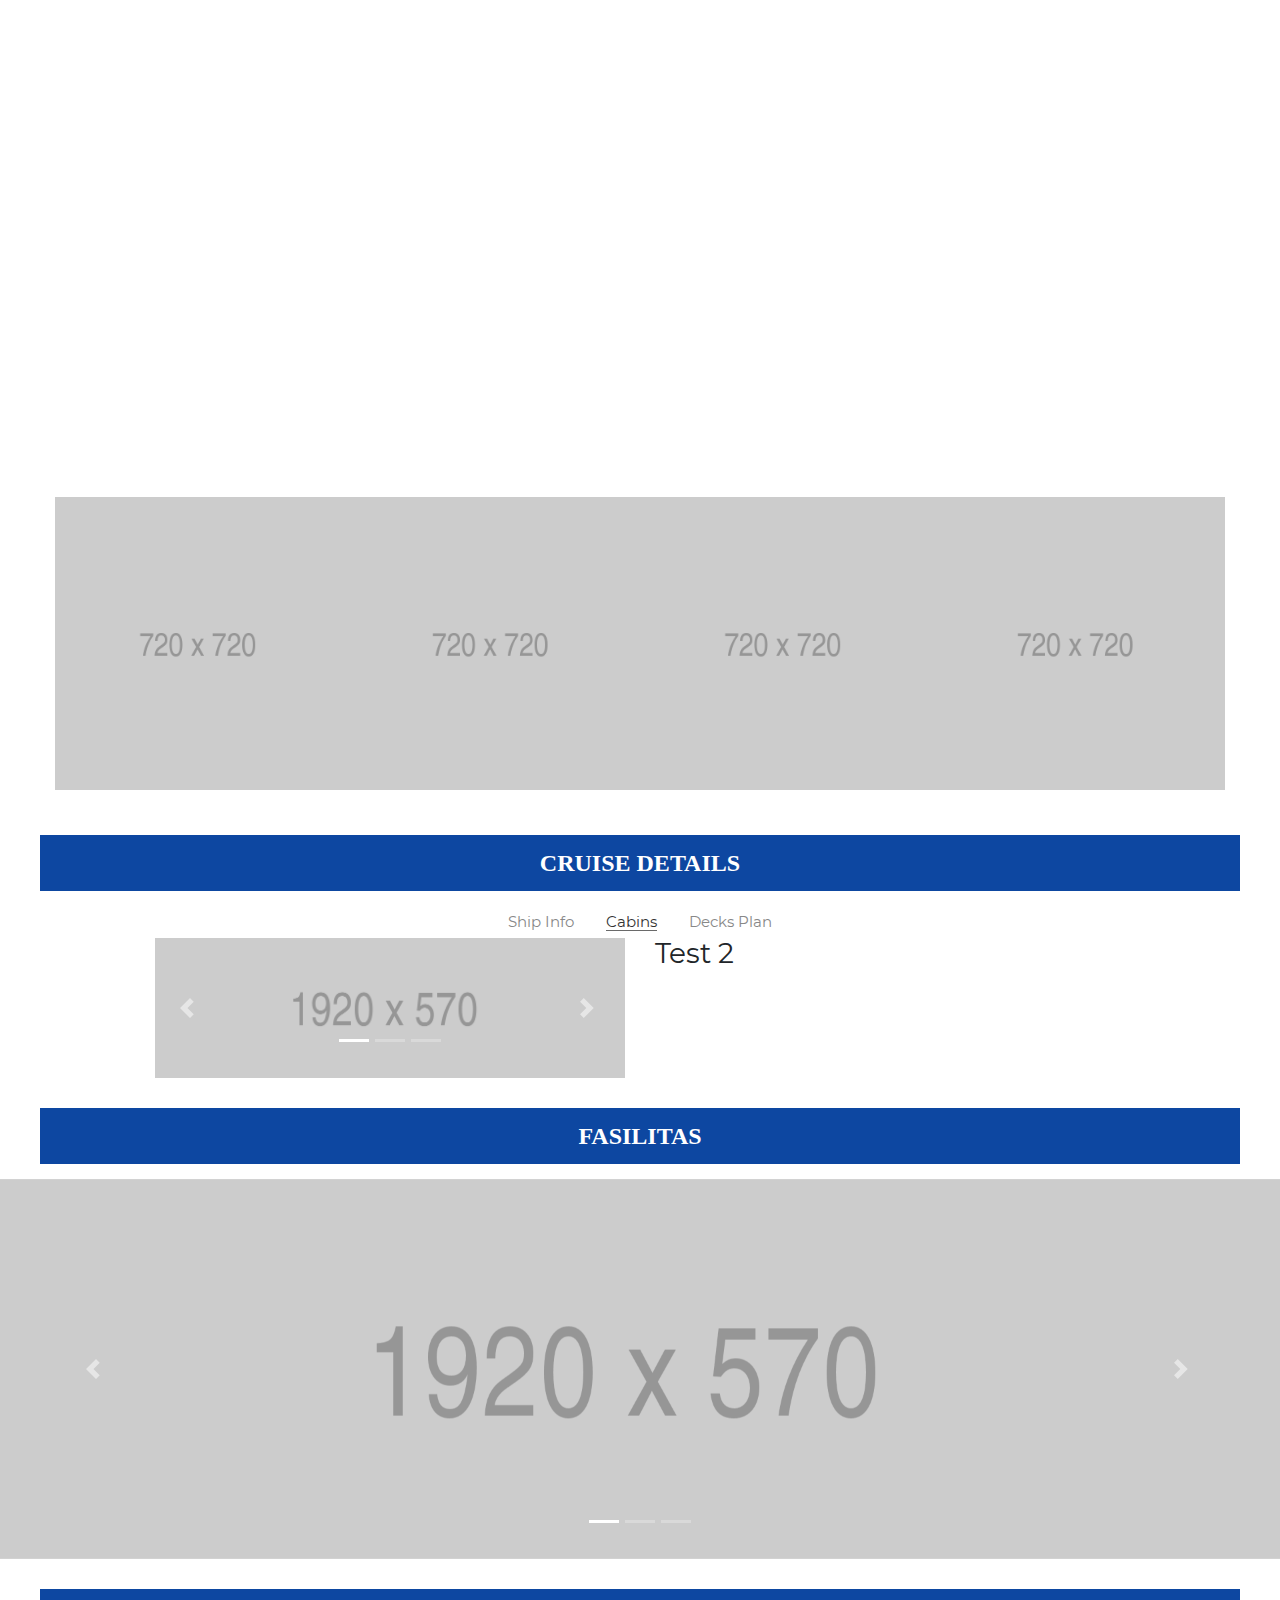
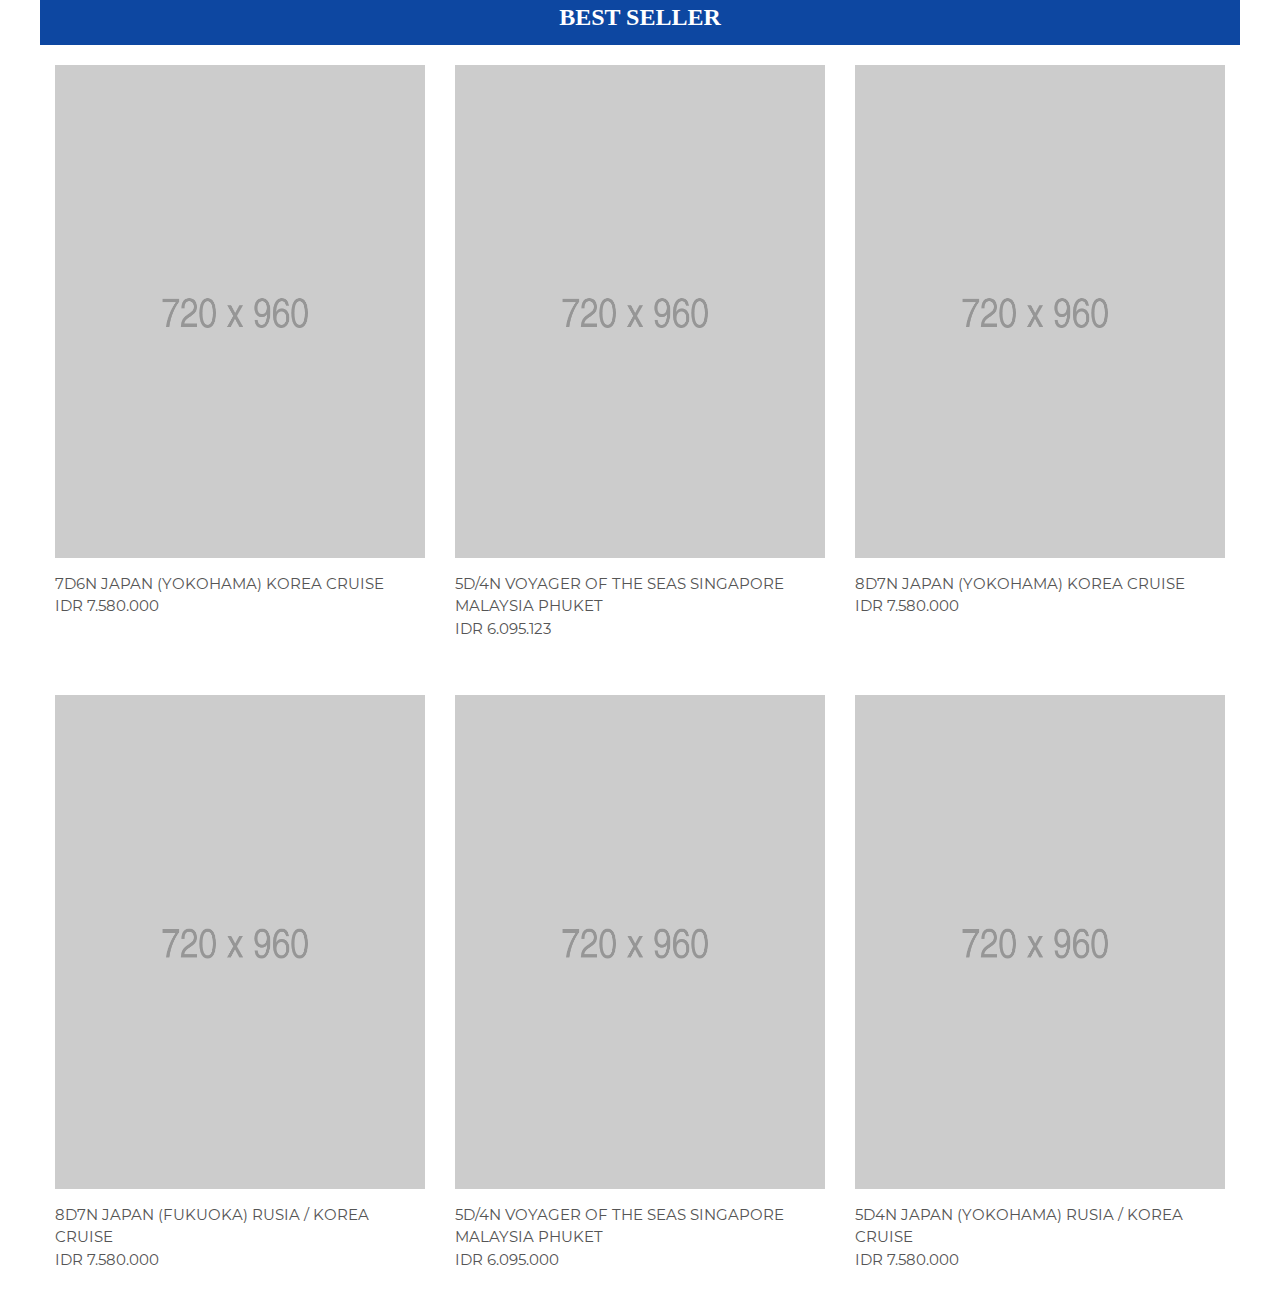
==== cabins.html @ 6b912872 "c page ship info and cabins. stop in carousel" ====
<!doctype html>
<html lang="en">
  <head>
    <!-- Required meta tags -->
    <meta charset="utf-8">
    <meta name="viewport" content="width=device-width, initial-scale=1, shrink-to-fit=no">

    <!-- Bootstrap CSS -->
    <link rel="stylesheet" href="css/bootstrap.min.css">
    <link rel="stylesheet" href="css/style.css">

    <title>HIS Indonesia - cabins</title>

    <meta charset="UTF-8">
    <meta name="viewport" content="width=device-width, initial-scale=1">
  <!--===============================================================================================-->
    <link rel="icon" type="image/png" href="images/icons/favicon.png"/>
  <!--===============================================================================================-->
    <link rel="stylesheet" type="text/css" href="vendor/bootstrap/css/bootstrap.min.css">
  <!--===============================================================================================-->
    <link rel="stylesheet" type="text/css" href="fonts/font-awesome-4.7.0/css/font-awesome.min.css">
  <!--===============================================================================================-->
    <link rel="stylesheet" type="text/css" href="fonts/themify/themify-icons.css">
  <!--===============================================================================================-->
    <link rel="stylesheet" type="text/css" href="fonts/Linearicons-Free-v1.0.0/icon-font.min.css">
  <!--===============================================================================================-->
    <link rel="stylesheet" type="text/css" href="fonts/elegant-font/html-css/style.css">
  <!--===============================================================================================-->
    <link rel="stylesheet" type="text/css" href="vendor/animate/animate.css">
  <!--===============================================================================================-->
    <link rel="stylesheet" type="text/css" href="vendor/css-hamburgers/hamburgers.min.css">
  <!--===============================================================================================-->
    <link rel="stylesheet" type="text/css" href="vendor/animsition/css/animsition.min.css">
  <!--===============================================================================================-->
    <link rel="stylesheet" type="text/css" href="vendor/select2/select2.min.css">
  <!--===============================================================================================-->
    <link rel="stylesheet" type="text/css" href="vendor/daterangepicker/daterangepicker.css">
  <!--===============================================================================================-->
    <link rel="stylesheet" type="text/css" href="vendor/slick/slick.css">
  <!--===============================================================================================-->
    <link rel="stylesheet" type="text/css" href="vendor/lightbox2/css/lightbox.min.css">
  <!--===============================================================================================-->
    <link rel="stylesheet" type="text/css" href="css/util.css">
    <link rel="stylesheet" type="text/css" href="css/main.css">
  <!-- Jquery - Ajax -->
    <script type="text/javascript" src="jquery.js"></script>
  </head>
  <body>
    <!-- Start Video -->

    <div>
      <iframe width="100%" height="480" src="https://www.youtube.com/embed/kLL7GOQUmkE" frameborder="0" allow="accelerometer; autoplay; encrypted-media; gyroscope; picture-in-picture" allowfullscreen></iframe>
    </div>

    <!-- End video -->

    <!-- Start jenis kapal -->
    <div class="container flex-w p-t-10 text-center p-b-20">
      <!-- Block4 -->
      <div class="block4 wrap-pic-w">
        <img src="images/gallery-03.jpg" alt="IMG-INSTAGRAM">

        <a href="index2.html" class="block4-overlay sizefull ab-t-l trans-0-4">

          <div class="block4-overlay-txt trans-0-4 p-l-40 p-r-25 p-b-30">
            <p class="s-text10 m-b-15 h-size1 of-hidden deskripsi">
              Costa Cruise is lorem ipsum lacus sed consequat laoreet, dui enim iaculis leo, eu viverra ex nulla in tellus. Nullam nec ornare tellus, ac fringilla lacus. Ut sit amet enim orci. Nam eget metus elit.
            </p>
          </div>
        </a>
      </div>

      <!-- Block4 -->
      <div class="block4 wrap-pic-w">
        <img src="images/gallery-03.jpg" alt="IMG-INSTAGRAM">

        <a href="#" class="block4-overlay sizefull ab-t-l trans-0-4">

          <div class="block4-overlay-txt trans-0-4 p-l-40 p-r-25 p-b-30">
            <p class="s-text10 m-b-15 h-size1 of-hidden">
              Nullam scelerisque, lacus sed consequat laoreet, dui enim iaculis leo, eu viverra ex nulla in tellus. Nullam nec ornare tellus, ac fringilla lacus. Ut sit amet enim orci. Nam eget metus elit.
            </p>
          </div>
        </a>
      </div>

      <!-- Block4 -->
      <div class="block4 wrap-pic-w">
        <img src="images/gallery-03.jpg" alt="IMG-INSTAGRAM">

        <a href="#" class="block4-overlay sizefull ab-t-l trans-0-4">

          <div class="block4-overlay-txt trans-0-4 p-l-40 p-r-25 p-b-30">
            <p class="s-text10 m-b-15 h-size1 of-hidden deskripsi">
              Nullam scelerisque, lacus sed consequat laoreet, dui enim iaculis leo, eu viverra ex nulla in tellus. Nullam nec ornare tellus, ac fringilla lacus. Ut sit amet enim orci. Nam eget metus elit.
            </p>
          </div>
        </a>
      </div>

      <!-- Block4 -->
      <div class="block4 wrap-pic-w">
        <img src="images/gallery-03.jpg" alt="IMG-INSTAGRAM">

        <a href="#" class="block4-overlay sizefull ab-t-l trans-0-4">

          <div class="block4-overlay-txt trans-0-4 p-l-40 p-r-25 p-b-30">
            <p class="s-text10 m-b-15 h-size1 of-hidden deskripsi">
              Nullam scelerisque, lacus sed consequat laoreet, dui enim iaculis leo, eu viverra ex nulla in tellus. Nullam nec ornare tellus, ac fringilla lacus. Ut sit amet enim orci. Nam eget metus elit.
            </p>
          </div>
        </a>
      </div>
    </div>
    <!-- End jenis kapal -->

    <!-- start title our services -->
    <div class="container col-md-12 font-weight-bold text-white m-t-25 title">
        <span>CRUISE DETAILS</span>
    </div>
    <!-- End title our services -->

    <!-- Start menu details -->
    <div class="tab01 w-100 m-t-15">
      <!-- Nav tabs -->
      <ul class="nav nav-tabs" role="tablist">
        <li class="nav-item">
          <a class="nav-link" href="ship-info.html" role="tab">Ship Info</a>
        </li>
        <li class="nav-item">
          <a class="nav-link active" href="cabins.html" role="tab">Cabins</a>
        </li>
        <li class="nav-item">
          <a class="nav-link" href="decks-plan.html" role="tab">Decks Plan</a>
        </li>
      </ul>
    </div>
    <!-- End menu details -->

    <!-- start List Cabins -->
    <div class="container">
      <div class="row">
        <div class="col-md-5 offset-md-1">
          <!-- Start slider -->
          <div id="carouselExampleIndicators" class="carousel slide" data-ride="carousel">
            <ol class="carousel-indicators">
              <li data-target="#carouselExampleIndicators" data-slide-to="0" class="active"></li>
              <li data-target="#carouselExampleIndicators" data-slide-to="1"></li>
              <li data-target="#carouselExampleIndicators" data-slide-to="2"></li>
            </ol>
            <div class="carousel-inner">
              <div class="carousel-item active">
                <img class="d-block w-100 h-100" src="images/master-slide-01.jpg" alt="First slide">
              </div>
              <div class="carousel-item">
                <img class="d-block w-100 h-100" src="images/master-slide-02.jpg" alt="Second slide">
              </div>
              <div class="carousel-item">
                <img class="d-block w-100 h-100" src="images/master-slide-03.jpg" alt="Third slide">
              </div>
            </div>
              <a class="carousel-control-prev" href="#carouselExampleIndicators" role="button" data-slide="prev">
                <span class="carousel-control-prev-icon" aria-hidden="true"></span>
                <span class="sr-only">Previous</span>
              </a>
              <a class="carousel-control-next" href="#carouselExampleIndicators" role="button" data-slide="next">
                <span class="carousel-control-next-icon" aria-hidden="true"></span>
                <span class="sr-only">Next</span>
              </a>
          </div>
          <!-- End slider -->
        </div>

        <div class="col-md-5">
          <h3>Test 2</h3>
        </div>
      </div>

    </div>
    <!-- End List Cabins -->


    <!-- start title Fasilitas -->
    <div class="container col-md-12 font-weight-bold text-white m-t-30 title">
        <span>FASILITAS</span>
    </div>
    <!-- End title fasilitas -->

    <!-- Start slider fasilitas -->
    <div id="carouselExampleIndicators" class="carousel slide m-t-15" data-ride="carousel">
      <ol class="carousel-indicators">
        <li data-target="#carouselExampleIndicators" data-slide-to="0" class="active"></li>
        <li data-target="#carouselExampleIndicators" data-slide-to="1"></li>
        <li data-target="#carouselExampleIndicators" data-slide-to="2"></li>
      </ol>
      <div class="carousel-inner">
        <div class="carousel-item active">
          <img class="d-block w-100" src="images/master-slide-01.jpg" alt="First slide">
        </div>
        <div class="carousel-item">
          <img class="d-block w-100" src="images/master-slide-02.jpg" alt="Second slide">
        </div>
        <div class="carousel-item">
          <img class="d-block w-100" src="images/master-slide-03.jpg" alt="Third slide">
        </div>
      </div>
        <a class="carousel-control-prev" href="#carouselExampleIndicators" role="button" data-slide="prev">
          <span class="carousel-control-prev-icon" aria-hidden="true"></span>
          <span class="sr-only">Previous</span>
        </a>
        <a class="carousel-control-next" href="#carouselExampleIndicators" role="button" data-slide="next">
          <span class="carousel-control-next-icon" aria-hidden="true"></span>
          <span class="sr-only">Next</span>
        </a>
    </div>
    <!-- End slider fasilitas -->

    <!-- start title Best Seller -->
    <div class="container col-md-12 font-weight-bold text-white m-t-30 title">
        <span>BEST SELLER</span>
    </div>
    <!-- End title Best Seller -->

    <!-- Start best seller products -->
      <section class="bgwhite my-padding-bottom p-t-10">
        <div class="container">

          <!-- Tab01 -->
          <div class="tab01">
            <!-- Tab panes -->
            <div class="tab-content p-t-10">
              <!-- - -->
              <div class="tab-pane fade show active" id="best-seller" role="tabpanel">
                <div class="row">

                  <div class="col-sm-6 col-md-4 col-lg-4 p-b-50">
                    <!-- Block2 -->
                    <div class="block2">
                      <div class="block2-img wrap-pic-w of-hidden pos-relative">
                        <img src="images/item-02.jpg" alt="IMG-PRODUCT">

                        <!-- isi dari hover -->
                        <div class="block2-overlay trans-0-4">
                          <a href="#" class="block2-btn-addwishlist hov-pointer trans-0-4">
                          </a>

                          <div class="block2-btn-addcart w-size-desc trans-0-4">
                            <!-- Button -->
                            <button class="flex-c-m size1 bg4 bo-rad-23 hov1 s-text1 trans-0-4">
                              SELENGKAPNYA
                            </button>
                          </div>
                        </div>
                      </div>

                      <div class="block2-txt p-t-15">
                        <a href="#" class="block2-name dis-block s-text3 p-b-5">
                          7D6N JAPAN (YOKOHAMA) KOREA CRUISE<br>
                          IDR 7.580.000
                        </a>
                      </div>
                    </div>
                  </div>

                  <div class="col-sm-6 col-md-4 col-lg-4 p-b-50">
                    <!-- Block2 -->
                    <div class="block2">
                      <div class="block2-img wrap-pic-w of-hidden pos-relative">
                        <img src="images/item-02.jpg" alt="IMG-PRODUCT">

                        <!-- isi dari hover -->
                        <div class="block2-overlay trans-0-4">
                          <a href="#" class="block2-btn-addwishlist hov-pointer trans-0-4">
                          </a>

                          <div class="block2-btn-addcart w-size-desc trans-0-4">
                            <!-- Button -->
                            <button class="flex-c-m size1 bg4 bo-rad-23 hov1 s-text1 trans-0-4">
                              SELENGKAPNYA
                            </button>
                          </div>
                        </div>
                      </div>

                      <div class="block2-txt p-t-15">
                        <a href="#" class="block2-name dis-block s-text3 p-b-5">
                          5D/4N VOYAGER OF THE SEAS SINGAPORE MALAYSIA PHUKET <br>
                          IDR 6.095.123
                        </a>
                      </div>
                    </div>
                  </div>

                  <div class="col-sm-6 col-md-4 col-lg-4 p-b-50">
                    <!-- Block2 -->
                    <div class="block2">
                      <div class="block2-img wrap-pic-w of-hidden pos-relative">
                        <img src="images/item-02.jpg" alt="IMG-PRODUCT">

                        <!-- isi dari hover -->
                        <div class="block2-overlay trans-0-4">
                          <a href="#" class="block2-btn-addwishlist hov-pointer trans-0-4">
                          </a>

                          <div class="block2-btn-addcart w-size-desc trans-0-4">
                            <!-- Button -->
                            <button class="flex-c-m size1 bg4 bo-rad-23 hov1 s-text1 trans-0-4">
                              SELENGKAPNYA
                            </button>
                          </div>
                        </div>
                      </div>

                      <div class="block2-txt p-t-15">
                        <a href="#" class="block2-name dis-block s-text3 p-b-5">
                          8D7N JAPAN (YOKOHAMA) KOREA CRUISE <br>
                          IDR 7.580.000
                        </a>
                      </div>
                    </div>
                  </div>

                  <div class="col-sm-6 col-md-4 col-lg-4 p-b-10">
                    <!-- Block2 -->
                    <div class="block2">
                      <div class="block2-img wrap-pic-w of-hidden pos-relative">
                        <img src="images/item-02.jpg" alt="IMG-PRODUCT">

                        <!-- isi dari hover -->
                        <div class="block2-overlay trans-0-4">
                          <a href="#" class="block2-btn-addwishlist hov-pointer trans-0-4">
                          </a>

                          <div class="block2-btn-addcart w-size-desc trans-0-4">
                            <!-- Button -->
                            <button class="flex-c-m size1 bg4 bo-rad-23 hov1 s-text1 trans-0-4">
                              SELENGKAPNYA
                            </button>
                          </div>
                        </div>
                      </div>

                      <div class="block2-txt p-t-15">
                        <a href="#" class="block2-name dis-block s-text3 p-b-5">
                          8D7N JAPAN (FUKUOKA) RUSIA / KOREA CRUISE <br>
                          IDR 7.580.000
                        </a>
                      </div>
                    </div>
                  </div>

                  <div class="col-sm-6 col-md-4 col-lg-4 p-b-10">
                    <!-- Block2 -->
                    <div class="block2">
                      <div class="block2-img wrap-pic-w of-hidden pos-relative">
                        <img src="images/item-02.jpg" alt="IMG-PRODUCT">

                        <!-- isi dari hover -->
                        <div class="block2-overlay trans-0-4">
                          <a href="#" class="block2-btn-addwishlist hov-pointer trans-0-4">
                          </a>

                          <div class="block2-btn-addcart w-size-desc trans-0-4">
                            <!-- Button -->
                            <button class="flex-c-m size1 bg4 bo-rad-23 hov1 s-text1 trans-0-4">
                              SELENGKAPNYA
                            </button>
                          </div>
                        </div>
                      </div>

                      <div class="block2-txt p-t-15">
                        <a href="#" class="block2-name dis-block s-text3 p-b-5">
                          5D/4N VOYAGER OF THE SEAS SINGAPORE MALAYSIA PHUKET <br>
                          IDR 6.095.000
                        </a>
                      </div>
                    </div>
                  </div>

                  <div class="col-sm-6 col-md-4 col-lg-4 p-b-10">
                    <!-- Block2 -->
                    <div class="block2">
                      <div class="block2-img wrap-pic-w of-hidden pos-relative">
                        <img src="images/item-02.jpg" alt="IMG-PRODUCT">

                        <!-- isi dari hover -->
                        <div class="block2-overlay trans-0-4">
                          <a href="#" class="block2-btn-addwishlist hov-pointer trans-0-4">
                          </a>

                          <div class="block2-btn-addcart w-size-desc trans-0-4">
                            <!-- Button -->
                            <button class="flex-c-m size1 bg4 bo-rad-23 hov1 s-text1 trans-0-4">
                              SELENGKAPNYA
                            </button>
                          </div>
                        </div>
                      </div>

                      <div class="block2-txt p-t-15">
                        <a href="#" class="block2-name dis-block s-text3 p-b-5">
                          5D4N JAPAN (YOKOHAMA) RUSIA / KOREA CRUISE<br>
                          IDR 7.580.000
                        </a>
                      </div>
                    </div>
                  </div>

                </div>
              </div>

            </div>
          </div>
        </div>
      </section>
    <!-- End best seller products -->


    <!-- Optional JavaScript -->
    <!-- jQuery first, then Popper.js, then Bootstrap JS -->
    <script src="https://code.jquery.com/jquery-3.3.1.slim.min.js" integrity="sha384-q8i/X+965DzO0rT7abK41JStQIAqVgRVzpbzo5smXKp4YfRvH+8abtTE1Pi6jizo" crossorigin="anonymous"></script>
    <script src="https://cdnjs.cloudflare.com/ajax/libs/popper.js/1.14.7/umd/popper.min.js" integrity="sha384-UO2eT0CpHqdSJQ6hJty5KVphtPhzWj9WO1clHTMGa3JDZwrnQq4sF86dIHNDz0W1" crossorigin="anonymous"></script>
    <script src="https://stackpath.bootstrapcdn.com/bootstrap/4.3.1/js/bootstrap.min.js" integrity="sha384-JjSmVgyd0p3pXB1rRibZUAYoIIy6OrQ6VrjIEaFf/nJGzIxFDsf4x0xIM+B07jRM" crossorigin="anonymous"></script>

    <!-- Additional Javascript -->
    <!--===============================================================================================-->
  <script type="text/javascript" src="vendor/jquery/jquery-3.2.1.min.js"></script>
<!--===============================================================================================-->
  <script type="text/javascript" src="vendor/animsition/js/animsition.min.js"></script>
<!--===============================================================================================-->
  <script type="text/javascript" src="vendor/bootstrap/js/popper.js"></script>
  <script type="text/javascript" src="vendor/bootstrap/js/bootstrap.min.js"></script>
<!--===============================================================================================-->
  <script type="text/javascript" src="vendor/select2/select2.min.js"></script>
  <script type="text/javascript">
    $(".selection-1").select2({
      minimumResultsForSearch: 20,
      dropdownParent: $('#dropDownSelect1')
    });
  </script>
<!--===============================================================================================-->
  <script type="text/javascript" src="vendor/slick/slick.min.js"></script>
  <script type="text/javascript" src="js/slick-custom.js"></script>
<!--===============================================================================================-->
  <script type="text/javascript" src="vendor/countdowntime/countdowntime.js"></script>
<!--===============================================================================================-->
  <script type="text/javascript" src="vendor/lightbox2/js/lightbox.min.js"></script>
<!--===============================================================================================-->
  <script type="text/javascript" src="vendor/sweetalert/sweetalert.min.js"></script>
  <script type="text/javascript">
    $('.block2-btn-addcart').each(function(){
      var nameProduct = $(this).parent().parent().parent().find('.block2-name').html();
      $(this).on('click', function(){
        swal(nameProduct, "is added to cart !", "success");
      });
    });

    $('.block2-btn-addwishlist').each(function(){
      var nameProduct = $(this).parent().parent().parent().find('.block2-name').html();
      $(this).on('click', function(){
        swal(nameProduct, "is added to wishlist !", "success");
      });
    });
  </script>

<!--===============================================================================================-->
  <script type="text/javascript" src="vendor/parallax100/parallax100.js"></script>
  <script type="text/javascript">
        $('.parallax100').parallax100();
  </script>
<!--===============================================================================================-->
  <script src="js/main.js"></script>
    <!-- End additional javascript -->
  </body>
</html>
---- css/style.css ----
.title{
	background-color: #0D47A1;
	font-family: lora-bold ;
	font-size: 24px;
	padding: 10px 0;
	text-align: center;
}

.title-product{
	font-family: lora;
	font-style: bold;
	font-size: 18px;
}

.deskripsi{
	font-family: lato;
	font-size: 16px;
}

.mt15{
	margin-top: 15px;
}

.cruise-card:hover{

}

.img-company img{
	margin-top: 25px;
	width: 250px;
	height: 250px;
}

.desc-company{
	margin-top: 25px;

}

.my-padding-bottom{
	padding-bottom: 25px;
}

.my-hoverr:hover {
    background-color: #ffff00;
  	color: white;
}

.iframe-container{
  position: relative;
  width: 100%;
  padding-bottom: 56.25%; 
  height: 0;
}
.iframe-container iframe{
  position: absolute;
  top:0;
  left: 0;
  width: 100%;
  height: 100%;
}

.ship-info-details{
	height: 55px;
	background-color: #f0f0f0;
	font-size: 18px;
	font-family: lora-bold;
}
---- fonts/themify/themify-icons.css ----
@font-face {
	font-family: 'themify';
	src:url('fonts/themify.eot?-fvbane');
	src:url('fonts/themify.eot?#iefix-fvbane') format('embedded-opentype'),
		url('fonts/themify.woff?-fvbane') format('woff'),
		url('fonts/themify.ttf?-fvbane') format('truetype'),
		url('fonts/themify.svg?-fvbane#themify') format('svg');
	font-weight: normal;
	font-style: normal;
}

[class^="ti-"], [class*=" ti-"] {
	font-family: 'themify';
	speak: none;
	font-style: normal;
	font-weight: normal;
	font-variant: normal;
	text-transform: none;
	line-height: 1;

	/* Better Font Rendering =========== */
	-webkit-font-smoothing: antialiased;
	-moz-osx-font-smoothing: grayscale;
}

.ti-wand:before {
	content: "\e600";
}
.ti-volume:before {
	content: "\e601";
}
.ti-user:before {
	content: "\e602";
}
.ti-unlock:before {
	content: "\e603";
}
.ti-unlink:before {
	content: "\e604";
}
.ti-trash:before {
	content: "\e605";
}
.ti-thought:before {
	content: "\e606";
}
.ti-target:before {
	content: "\e607";
}
.ti-tag:before {
	content: "\e608";
}
.ti-tablet:before {
	content: "\e609";
}
.ti-star:before {
	content: "\e60a";
}
.ti-spray:before {
	content: "\e60b";
}
.ti-signal:before {
	content: "\e60c";
}
.ti-shopping-cart:before {
	content: "\e60d";
}
.ti-shopping-cart-full:before {
	content: "\e60e";
}
.ti-settings:before {
	content: "\e60f";
}
.ti-search:before {
	content: "\e610";
}
.ti-zoom-in:before {
	content: "\e611";
}
.ti-zoom-out:before {
	content: "\e612";
}
.ti-cut:before {
	content: "\e613";
}
.ti-ruler:before {
	content: "\e614";
}
.ti-ruler-pencil:before {
	content: "\e615";
}
.ti-ruler-alt:before {
	content: "\e616";
}
.ti-bookmark:before {
	content: "\e617";
}
.ti-bookmark-alt:before {
	content: "\e618";
}
.ti-reload:before {
	content: "\e619";
}
.ti-plus:before {
	content: "\e61a";
}
.ti-pin:before {
	content: "\e61b";
}
.ti-pencil:before {
	content: "\e61c";
}
.ti-pencil-alt:before {
	content: "\e61d";
}
.ti-paint-roller:before {
	content: "\e61e";
}
.ti-paint-bucket:before {
	content: "\e61f";
}
.ti-na:before {
	content: "\e620";
}
.ti-mobile:before {
	content: "\e621";
}
.ti-minus:before {
	content: "\e622";
}
.ti-medall:before {
	content: "\e623";
}
.ti-medall-alt:before {
	content: "\e624";
}
.ti-marker:before {
	content: "\e625";
}
.ti-marker-alt:before {
	content: "\e626";
}
.ti-arrow-up:before {
	content: "\e627";
}
.ti-arrow-right:before {
	content: "\e628";
}
.ti-arrow-left:before {
	content: "\e629";
}
.ti-arrow-down:before {
	content: "\e62a";
}
.ti-lock:before {
	content: "\e62b";
}
.ti-location-arrow:before {
	content: "\e62c";
}
.ti-link:before {
	content: "\e62d";
}
.ti-layout:before {
	content: "\e62e";
}
.ti-layers:before {
	content: "\e62f";
}
.ti-layers-alt:before {
	content: "\e630";
}
.ti-key:before {
	content: "\e631";
}
.ti-import:before {
	content: "\e632";
}
.ti-image:before {
	content: "\e633";
}
.ti-heart:before {
	content: "\e634";
}
.ti-heart-broken:before {
	content: "\e635";
}
.ti-hand-stop:before {
	content: "\e636";
}
.ti-hand-open:before {
	content: "\e637";
}
.ti-hand-drag:before {
	content: "\e638";
}
.ti-folder:before {
	content: "\e639";
}
.ti-flag:before {
	content: "\e63a";
}
.ti-flag-alt:before {
	content: "\e63b";
}
.ti-flag-alt-2:before {
	content: "\e63c";
}
.ti-eye:before {
	content: "\e63d";
}
.ti-export:before {
	content: "\e63e";
}
.ti-exchange-vertical:before {
	content: "\e63f";
}
.ti-desktop:before {
	content: "\e640";
}
.ti-cup:before {
	content: "\e641";
}
.ti-crown:before {
	content: "\e642";
}
.ti-comments:before {
	content: "\e643";
}
.ti-comment:before {
	content: "\e644";
}
.ti-comment-alt:before {
	content: "\e645";
}
.ti-close:before {
	content: "\e646";
}
.ti-clip:before {
	content: "\e647";
}
.ti-angle-up:before {
	content: "\e648";
}
.ti-angle-right:before {
	content: "\e649";
}
.ti-angle-left:before {
	content: "\e64a";
}
.ti-angle-down:before {
	content: "\e64b";
}
.ti-check:before {
	content: "\e64c";
}
.ti-check-box:before {
	content: "\e64d";
}
.ti-camera:before {
	content: "\e64e";
}
.ti-announcement:before {
	content: "\e64f";
}
.ti-brush:before {
	content: "\e650";
}
.ti-briefcase:before {
	content: "\e651";
}
.ti-bolt:before {
	content: "\e652";
}
.ti-bolt-alt:before {
	content: "\e653";
}
.ti-blackboard:before {
	content: "\e654";
}
.ti-bag:before {
	content: "\e655";
}
.ti-move:before {
	content: "\e656";
}
.ti-arrows-vertical:before {
	content: "\e657";
}
.ti-arrows-horizontal:before {
	content: "\e658";
}
.ti-fullscreen:before {
	content: "\e659";
}
.ti-arrow-top-right:before {
	content: "\e65a";
}
.ti-arrow-top-left:before {
	content: "\e65b";
}
.ti-arrow-circle-up:before {
	content: "\e65c";
}
.ti-arrow-circle-right:before {
	content: "\e65d";
}
.ti-arrow-circle-left:before {
	content: "\e65e";
}
.ti-arrow-circle-down:before {
	content: "\e65f";
}
.ti-angle-double-up:before {
	content: "\e660";
}
.ti-angle-double-right:before {
	content: "\e661";
}
.ti-angle-double-left:before {
	content: "\e662";
}
.ti-angle-double-down:before {
	content: "\e663";
}
.ti-zip:before {
	content: "\e664";
}
.ti-world:before {
	content: "\e665";
}
.ti-wheelchair:before {
	content: "\e666";
}
.ti-view-list:before {
	content: "\e667";
}
.ti-view-list-alt:before {
	content: "\e668";
}
.ti-view-grid:before {
	content: "\e669";
}
.ti-uppercase:before {
	content: "\e66a";
}
.ti-upload:before {
	content: "\e66b";
}
.ti-underline:before {
	content: "\e66c";
}
.ti-truck:before {
	content: "\e66d";
}
.ti-timer:before {
	content: "\e66e";
}
.ti-ticket:before {
	content: "\e66f";
}
.ti-thumb-up:before {
	content: "\e670";
}
.ti-thumb-down:before {
	content: "\e671";
}
.ti-text:before {
	content: "\e672";
}
.ti-stats-up:before {
	content: "\e673";
}
.ti-stats-down:before {
	content: "\e674";
}
.ti-split-v:before {
	content: "\e675";
}
.ti-split-h:before {
	content: "\e676";
}
.ti-smallcap:before {
	content: "\e677";
}
.ti-shine:before {
	content: "\e678";
}
.ti-shift-right:before {
	content: "\e679";
}
.ti-shift-left:before {
	content: "\e67a";
}
.ti-shield:before {
	content: "\e67b";
}
.ti-notepad:before {
	content: "\e67c";
}
.ti-server:before {
	content: "\e67d";
}
.ti-quote-right:before {
	content: "\e67e";
}
.ti-quote-left:before {
	content: "\e67f";
}
.ti-pulse:before {
	content: "\e680";
}
.ti-printer:before {
	content: "\e681";
}
.ti-power-off:before {
	content: "\e682";
}
.ti-plug:before {
	content: "\e683";
}
.ti-pie-chart:before {
	content: "\e684";
}
.ti-paragraph:before {
	content: "\e685";
}
.ti-panel:before {
	content: "\e686";
}
.ti-package:before {
	content: "\e687";
}
.ti-music:before {
	content: "\e688";
}
.ti-music-alt:before {
	content: "\e689";
}
.ti-mouse:before {
	content: "\e68a";
}
.ti-mouse-alt:before {
	content: "\e68b";
}
.ti-money:before {
	content: "\e68c";
}
.ti-microphone:before {
	content: "\e68d";
}
.ti-menu:before {
	content: "\e68e";
}
.ti-menu-alt:before {
	content: "\e68f";
}
.ti-map:before {
	content: "\e690";
}
.ti-map-alt:before {
	content: "\e691";
}
.ti-loop:before {
	content: "\e692";
}
.ti-location-pin:before {
	content: "\e693";
}
.ti-list:before {
	content: "\e694";
}
.ti-light-bulb:before {
	content: "\e695";
}
.ti-Italic:before {
	content: "\e696";
}
.ti-info:before {
	content: "\e697";
}
.ti-infinite:before {
	content: "\e698";
}
.ti-id-badge:before {
	content: "\e699";
}
.ti-hummer:before {
	content: "\e69a";
}
.ti-home:before {
	content: "\e69b";
}
.ti-help:before {
	content: "\e69c";
}
.ti-headphone:before {
	content: "\e69d";
}
.ti-harddrives:before {
	content: "\e69e";
}
.ti-harddrive:before {
	content: "\e69f";
}
.ti-gift:before {
	content: "\e6a0";
}
.ti-game:before {
	content: "\e6a1";
}
.ti-filter:before {
	content: "\e6a2";
}
.ti-files:before {
	content: "\e6a3";
}
.ti-file:before {
	content: "\e6a4";
}
.ti-eraser:before {
	content: "\e6a5";
}
.ti-envelope:before {
	content: "\e6a6";
}
.ti-download:before {
	content: "\e6a7";
}
.ti-direction:before {
	content: "\e6a8";
}
.ti-direction-alt:before {
	content: "\e6a9";
}
.ti-dashboard:before {
	content: "\e6aa";
}
.ti-control-stop:before {
	content: "\e6ab";
}
.ti-control-shuffle:before {
	content: "\e6ac";
}
.ti-control-play:before {
	content: "\e6ad";
}
.ti-control-pause:before {
	content: "\e6ae";
}
.ti-control-forward:before {
	content: "\e6af";
}
.ti-control-backward:before {
	content: "\e6b0";
}
.ti-cloud:before {
	content: "\e6b1";
}
.ti-cloud-up:before {
	content: "\e6b2";
}
.ti-cloud-down:before {
	content: "\e6b3";
}
.ti-clipboard:before {
	content: "\e6b4";
}
.ti-car:before {
	content: "\e6b5";
}
.ti-calendar:before {
	content: "\e6b6";
}
.ti-book:before {
	content: "\e6b7";
}
.ti-bell:before {
	content: "\e6b8";
}
.ti-basketball:before {
	content: "\e6b9";
}
.ti-bar-chart:before {
	content: "\e6ba";
}
.ti-bar-chart-alt:before {
	content: "\e6bb";
}
.ti-back-right:before {
	content: "\e6bc";
}
.ti-back-left:before {
	content: "\e6bd";
}
.ti-arrows-corner:before {
	content: "\e6be";
}
.ti-archive:before {
	content: "\e6bf";
}
.ti-anchor:before {
	content: "\e6c0";
}
.ti-align-right:before {
	content: "\e6c1";
}
.ti-align-left:before {
	content: "\e6c2";
}
.ti-align-justify:before {
	content: "\e6c3";
}
.ti-align-center:before {
	content: "\e6c4";
}
.ti-alert:before {
	content: "\e6c5";
}
.ti-alarm-clock:before {
	content: "\e6c6";
}
.ti-agenda:before {
	content: "\e6c7";
}
.ti-write:before {
	content: "\e6c8";
}
.ti-window:before {
	content: "\e6c9";
}
.ti-widgetized:before {
	content: "\e6ca";
}
.ti-widget:before {
	content: "\e6cb";
}
.ti-widget-alt:before {
	content: "\e6cc";
}
.ti-wallet:before {
	content: "\e6cd";
}
.ti-video-clapper:before {
	content: "\e6ce";
}
.ti-video-camera:before {
	content: "\e6cf";
}
.ti-vector:before {
	content: "\e6d0";
}
.ti-themify-logo:before {
	content: "\e6d1";
}
.ti-themify-favicon:before {
	content: "\e6d2";
}
.ti-themify-favicon-alt:before {
	content: "\e6d3";
}
.ti-support:before {
	content: "\e6d4";
}
.ti-stamp:before {
	content: "\e6d5";
}
.ti-split-v-alt:before {
	content: "\e6d6";
}
.ti-slice:before {
	content: "\e6d7";
}
.ti-shortcode:before {
	content: "\e6d8";
}
.ti-shift-right-alt:before {
	content: "\e6d9";
}
.ti-shift-left-alt:before {
	content: "\e6da";
}
.ti-ruler-alt-2:before {
	content: "\e6db";
}
.ti-receipt:before {
	content: "\e6dc";
}
.ti-pin2:before {
	content: "\e6dd";
}
.ti-pin-alt:before {
	content: "\e6de";
}
.ti-pencil-alt2:before {
	content: "\e6df";
}
.ti-palette:before {
	content: "\e6e0";
}
.ti-more:before {
	content: "\e6e1";
}
.ti-more-alt:before {
	content: "\e6e2";
}
.ti-microphone-alt:before {
	content: "\e6e3";
}
.ti-magnet:before {
	content: "\e6e4";
}
.ti-line-double:before {
	content: "\e6e5";
}
.ti-line-dotted:before {
	content: "\e6e6";
}
.ti-line-dashed:before {
	content: "\e6e7";
}
.ti-layout-width-full:before {
	content: "\e6e8";
}
.ti-layout-width-default:before {
	content: "\e6e9";
}
.ti-layout-width-default-alt:before {
	content: "\e6ea";
}
.ti-layout-tab:before {
	content: "\e6eb";
}
.ti-layout-tab-window:before {
	content: "\e6ec";
}
.ti-layout-tab-v:before {
	content: "\e6ed";
}
.ti-layout-tab-min:before {
	content: "\e6ee";
}
.ti-layout-slider:before {
	content: "\e6ef";
}
.ti-layout-slider-alt:before {
	content: "\e6f0";
}
.ti-layout-sidebar-right:before {
	content: "\e6f1";
}
.ti-layout-sidebar-none:before {
	content: "\e6f2";
}
.ti-layout-sidebar-left:before {
	content: "\e6f3";
}
.ti-layout-placeholder:before {
	content: "\e6f4";
}
.ti-layout-menu:before {
	content: "\e6f5";
}
.ti-layout-menu-v:before {
	content: "\e6f6";
}
.ti-layout-menu-separated:before {
	content: "\e6f7";
}
.ti-layout-menu-full:before {
	content: "\e6f8";
}
.ti-layout-media-right-alt:before {
	content: "\e6f9";
}
.ti-layout-media-right:before {
	content: "\e6fa";
}
.ti-layout-media-overlay:before {
	content: "\e6fb";
}
.ti-layout-media-overlay-alt:before {
	content: "\e6fc";
}
.ti-layout-media-overlay-alt-2:before {
	content: "\e6fd";
}
.ti-layout-media-left-alt:before {
	content: "\e6fe";
}
.ti-layout-media-left:before {
	content: "\e6ff";
}
.ti-layout-media-center-alt:before {
	content: "\e700";
}
.ti-layout-media-center:before {
	content: "\e701";
}
.ti-layout-list-thumb:before {
	content: "\e702";
}
.ti-layout-list-thumb-alt:before {
	content: "\e703";
}
.ti-layout-list-post:before {
	content: "\e704";
}
.ti-layout-list-large-image:before {
	content: "\e705";
}
.ti-layout-line-solid:before {
	content: "\e706";
}
.ti-layout-grid4:before {
	content: "\e707";
}
.ti-layout-grid3:before {
	content: "\e708";
}
.ti-layout-grid2:before {
	content: "\e709";
}
.ti-layout-grid2-thumb:before {
	content: "\e70a";
}
.ti-layout-cta-right:before {
	content: "\e70b";
}
.ti-layout-cta-left:before {
	content: "\e70c";
}
.ti-layout-cta-center:before {
	content: "\e70d";
}
.ti-layout-cta-btn-right:before {
	content: "\e70e";
}
.ti-layout-cta-btn-left:before {
	content: "\e70f";
}
.ti-layout-column4:before {
	content: "\e710";
}
.ti-layout-column3:before {
	content: "\e711";
}
.ti-layout-column2:before {
	content: "\e712";
}
.ti-layout-accordion-separated:before {
	content: "\e713";
}
.ti-layout-accordion-merged:before {
	content: "\e714";
}
.ti-layout-accordion-list:before {
	content: "\e715";
}
.ti-ink-pen:before {
	content: "\e716";
}
.ti-info-alt:before {
	content: "\e717";
}
.ti-help-alt:before {
	content: "\e718";
}
.ti-headphone-alt:before {
	content: "\e719";
}
.ti-hand-point-up:before {
	content: "\e71a";
}
.ti-hand-point-right:before {
	content: "\e71b";
}
.ti-hand-point-left:before {
	content: "\e71c";
}
.ti-hand-point-down:before {
	content: "\e71d";
}
.ti-gallery:before {
	content: "\e71e";
}
.ti-face-smile:before {
	content: "\e71f";
}
.ti-face-sad:before {
	content: "\e720";
}
.ti-credit-card:before {
	content: "\e721";
}
.ti-control-skip-forward:before {
	content: "\e722";
}
.ti-control-skip-backward:before {
	content: "\e723";
}
.ti-control-record:before {
	content: "\e724";
}
.ti-control-eject:before {
	content: "\e725";
}
.ti-comments-smiley:before {
	content: "\e726";
}
.ti-brush-alt:before {
	content: "\e727";
}
.ti-youtube:before {
	content: "\e728";
}
.ti-vimeo:before {
	content: "\e729";
}
.ti-twitter:before {
	content: "\e72a";
}
.ti-time:before {
	content: "\e72b";
}
.ti-tumblr:before {
	content: "\e72c";
}
.ti-skype:before {
	content: "\e72d";
}
.ti-share:before {
	content: "\e72e";
}
.ti-share-alt:before {
	content: "\e72f";
}
.ti-rocket:before {
	content: "\e730";
}
.ti-pinterest:before {
	content: "\e731";
}
.ti-new-window:before {
	content: "\e732";
}
.ti-microsoft:before {
	content: "\e733";
}
.ti-list-ol:before {
	content: "\e734";
}
.ti-linkedin:before {
	content: "\e735";
}
.ti-layout-sidebar-2:before {
	content: "\e736";
}
.ti-layout-grid4-alt:before {
	content: "\e737";
}
.ti-layout-grid3-alt:before {
	content: "\e738";
}
.ti-layout-grid2-alt:before {
	content: "\e739";
}
.ti-layout-column4-alt:before {
	content: "\e73a";
}
.ti-layout-column3-alt:before {
	content: "\e73b";
}
.ti-layout-column2-alt:before {
	content: "\e73c";
}
.ti-instagram:before {
	content: "\e73d";
}
.ti-google:before {
	content: "\e73e";
}
.ti-github:before {
	content: "\e73f";
}
.ti-flickr:before {
	content: "\e740";
}
.ti-facebook:before {
	content: "\e741";
}
.ti-dropbox:before {
	content: "\e742";
}
.ti-dribbble:before {
	content: "\e743";
}
.ti-apple:before {
	content: "\e744";
}
.ti-android:before {
	content: "\e745";
}
.ti-save:before {
	content: "\e746";
}
.ti-save-alt:before {
	content: "\e747";
}
.ti-yahoo:before {
	content: "\e748";
}
.ti-wordpress:before {
	content: "\e749";
}
.ti-vimeo-alt:before {
	content: "\e74a";
}
.ti-twitter-alt:before {
	content: "\e74b";
}
.ti-tumblr-alt:before {
	content: "\e74c";
}
.ti-trello:before {
	content: "\e74d";
}
.ti-stack-overflow:before {
	content: "\e74e";
}
.ti-soundcloud:before {
	content: "\e74f";
}
.ti-sharethis:before {
	content: "\e750";
}
.ti-sharethis-alt:before {
	content: "\e751";
}
.ti-reddit:before {
	content: "\e752";
}
.ti-pinterest-alt:before {
	content: "\e753";
}
.ti-microsoft-alt:before {
	content: "\e754";
}
.ti-linux:before {
	content: "\e755";
}
.ti-jsfiddle:before {
	content: "\e756";
}
.ti-joomla:before {
	content: "\e757";
}
.ti-html5:before {
	content: "\e758";
}
.ti-flickr-alt:before {
	content: "\e759";
}
.ti-email:before {
	content: "\e75a";
}
.ti-drupal:before {
	content: "\e75b";
}
.ti-dropbox-alt:before {
	content: "\e75c";
}
.ti-css3:before {
	content: "\e75d";
}
.ti-rss:before {
	content: "\e75e";
}
.ti-rss-alt:before {
	content: "\e75f";
}
---- fonts/Linearicons-Free-v1.0.0/icon-font.min.css ----
/*
Linearicons Free v1.0.0 - https://linearicons.com/free
By Perxis - https://perxis.com
(c) 2014-2015 Perxis.com
License: https://linearicons.com/free/license
*/
@font-face{font-family:Linearicons-Free;src:url(https://cdn.linearicons.com/free/1.0.0/Linearicons-Free.eot);src:url(https://cdn.linearicons.com/free/1.0.0/Linearicons-Free.eot?#iefix) format('embedded-opentype'),url(https://cdn.linearicons.com/free/1.0.0/Linearicons-Free.woff2) format('woff2'),url(https://cdn.linearicons.com/free/1.0.0/Linearicons-Free.ttf) format('truetype'),url(https://cdn.linearicons.com/free/1.0.0/Linearicons-Free.woff) format('woff'),url(https://cdn.linearicons.com/free/1.0.0/Linearicons-Free.svg#Linearicons-Free) format('svg');font-weight:400;font-style:normal}.lnr{font-family:Linearicons-Free;speak:none;font-style:normal;font-weight:400;font-variant:normal;text-transform:none;line-height:1;-webkit-font-smoothing:antialiased;-moz-osx-font-smoothing:grayscale}.lnr-home:before{content:"\e800"}.lnr-apartment:before{content:"\e801"}.lnr-pencil:before{content:"\e802"}.lnr-magic-wand:before{content:"\e803"}.lnr-drop:before{content:"\e804"}.lnr-lighter:before{content:"\e805"}.lnr-poop:before{content:"\e806"}.lnr-sun:before{content:"\e807"}.lnr-moon:before{content:"\e808"}.lnr-cloud:before{content:"\e809"}.lnr-cloud-upload:before{content:"\e80a"}.lnr-cloud-download:before{content:"\e80b"}.lnr-cloud-sync:before{content:"\e80c"}.lnr-cloud-check:before{content:"\e80d"}.lnr-database:before{content:"\e80e"}.lnr-lock:before{content:"\e80f"}.lnr-cog:before{content:"\e810"}.lnr-trash:before{content:"\e811"}.lnr-dice:before{content:"\e812"}.lnr-heart:before{content:"\e813"}.lnr-star:before{content:"\e814"}.lnr-star-half:before{content:"\e815"}.lnr-star-empty:before{content:"\e816"}.lnr-flag:before{content:"\e817"}.lnr-envelope:before{content:"\e818"}.lnr-paperclip:before{content:"\e819"}.lnr-inbox:before{content:"\e81a"}.lnr-eye:before{content:"\e81b"}.lnr-printer:before{content:"\e81c"}.lnr-file-empty:before{content:"\e81d"}.lnr-file-add:before{content:"\e81e"}.lnr-enter:before{content:"\e81f"}.lnr-exit:before{content:"\e820"}.lnr-graduation-hat:before{content:"\e821"}.lnr-license:before{content:"\e822"}.lnr-music-note:before{content:"\e823"}.lnr-film-play:before{content:"\e824"}.lnr-camera-video:before{content:"\e825"}.lnr-camera:before{content:"\e826"}.lnr-picture:before{content:"\e827"}.lnr-book:before{content:"\e828"}.lnr-bookmark:before{content:"\e829"}.lnr-user:before{content:"\e82a"}.lnr-users:before{content:"\e82b"}.lnr-shirt:before{content:"\e82c"}.lnr-store:before{content:"\e82d"}.lnr-cart:before{content:"\e82e"}.lnr-tag:before{content:"\e82f"}.lnr-phone-handset:before{content:"\e830"}.lnr-phone:before{content:"\e831"}.lnr-pushpin:before{content:"\e832"}.lnr-map-marker:before{content:"\e833"}.lnr-map:before{content:"\e834"}.lnr-location:before{content:"\e835"}.lnr-calendar-full:before{content:"\e836"}.lnr-keyboard:before{content:"\e837"}.lnr-spell-check:before{content:"\e838"}.lnr-screen:before{content:"\e839"}.lnr-smartphone:before{content:"\e83a"}.lnr-tablet:before{content:"\e83b"}.lnr-laptop:before{content:"\e83c"}.lnr-laptop-phone:before{content:"\e83d"}.lnr-power-switch:before{content:"\e83e"}.lnr-bubble:before{content:"\e83f"}.lnr-heart-pulse:before{content:"\e840"}.lnr-construction:before{content:"\e841"}.lnr-pie-chart:before{content:"\e842"}.lnr-chart-bars:before{content:"\e843"}.lnr-gift:before{content:"\e844"}.lnr-diamond:before{content:"\e845"}.lnr-linearicons:before{content:"\e846"}.lnr-dinner:before{content:"\e847"}.lnr-coffee-cup:before{content:"\e848"}.lnr-leaf:before{content:"\e849"}.lnr-paw:before{content:"\e84a"}.lnr-rocket:before{content:"\e84b"}.lnr-briefcase:before{content:"\e84c"}.lnr-bus:before{content:"\e84d"}.lnr-car:before{content:"\e84e"}.lnr-train:before{content:"\e84f"}.lnr-bicycle:before{content:"\e850"}.lnr-wheelchair:before{content:"\e851"}.lnr-select:before{content:"\e852"}.lnr-earth:before{content:"\e853"}.lnr-smile:before{content:"\e854"}.lnr-sad:before{content:"\e855"}.lnr-neutral:before{content:"\e856"}.lnr-mustache:before{content:"\e857"}.lnr-alarm:before{content:"\e858"}.lnr-bullhorn:before{content:"\e859"}.lnr-volume-high:before{content:"\e85a"}.lnr-volume-medium:before{content:"\e85b"}.lnr-volume-low:before{content:"\e85c"}.lnr-volume:before{content:"\e85d"}.lnr-mic:before{content:"\e85e"}.lnr-hourglass:before{content:"\e85f"}.lnr-undo:before{content:"\e860"}.lnr-redo:before{content:"\e861"}.lnr-sync:before{content:"\e862"}.lnr-history:before{content:"\e863"}.lnr-clock:before{content:"\e864"}.lnr-download:before{content:"\e865"}.lnr-upload:before{content:"\e866"}.lnr-enter-down:before{content:"\e867"}.lnr-exit-up:before{content:"\e868"}.lnr-bug:before{content:"\e869"}.lnr-code:before{content:"\e86a"}.lnr-link:before{content:"\e86b"}.lnr-unlink:before{content:"\e86c"}.lnr-thumbs-up:before{content:"\e86d"}.lnr-thumbs-down:before{content:"\e86e"}.lnr-magnifier:before{content:"\e86f"}.lnr-cross:before{content:"\e870"}.lnr-menu:before{content:"\e871"}.lnr-list:before{content:"\e872"}.lnr-chevron-up:before{content:"\e873"}.lnr-chevron-down:before{content:"\e874"}.lnr-chevron-left:before{content:"\e875"}.lnr-chevron-right:before{content:"\e876"}.lnr-arrow-up:before{content:"\e877"}.lnr-arrow-down:before{content:"\e878"}.lnr-arrow-left:before{content:"\e879"}.lnr-arrow-right:before{content:"\e87a"}.lnr-move:before{content:"\e87b"}.lnr-warning:before{content:"\e87c"}.lnr-question-circle:before{content:"\e87d"}.lnr-menu-circle:before{content:"\e87e"}.lnr-checkmark-circle:before{content:"\e87f"}.lnr-cross-circle:before{content:"\e880"}.lnr-plus-circle:before{content:"\e881"}.lnr-circle-minus:before{content:"\e882"}.lnr-arrow-up-circle:before{content:"\e883"}.lnr-arrow-down-circle:before{content:"\e884"}.lnr-arrow-left-circle:before{content:"\e885"}.lnr-arrow-right-circle:before{content:"\e886"}.lnr-chevron-up-circle:before{content:"\e887"}.lnr-chevron-down-circle:before{content:"\e888"}.lnr-chevron-left-circle:before{content:"\e889"}.lnr-chevron-right-circle:before{content:"\e88a"}.lnr-crop:before{content:"\e88b"}.lnr-frame-expand:before{content:"\e88c"}.lnr-frame-contract:before{content:"\e88d"}.lnr-layers:before{content:"\e88e"}.lnr-funnel:before{content:"\e88f"}.lnr-text-format:before{content:"\e890"}.lnr-text-format-remove:before{content:"\e891"}.lnr-text-size:before{content:"\e892"}.lnr-bold:before{content:"\e893"}.lnr-italic:before{content:"\e894"}.lnr-underline:before{content:"\e895"}.lnr-strikethrough:before{content:"\e896"}.lnr-highlight:before{content:"\e897"}.lnr-text-align-left:before{content:"\e898"}.lnr-text-align-center:before{content:"\e899"}.lnr-text-align-right:before{content:"\e89a"}.lnr-text-align-justify:before{content:"\e89b"}.lnr-line-spacing:before{content:"\e89c"}.lnr-indent-increase:before{content:"\e89d"}.lnr-indent-decrease:before{content:"\e89e"}.lnr-pilcrow:before{content:"\e89f"}.lnr-direction-ltr:before{content:"\e8a0"}.lnr-direction-rtl:before{content:"\e8a1"}.lnr-page-break:before{content:"\e8a2"}.lnr-sort-alpha-asc:before{content:"\e8a3"}.lnr-sort-amount-asc:before{content:"\e8a4"}.lnr-hand:before{content:"\e8a5"}.lnr-pointer-up:before{content:"\e8a6"}.lnr-pointer-right:before{content:"\e8a7"}.lnr-pointer-down:before{content:"\e8a8"}.lnr-pointer-left:before{content:"\e8a9"}
---- fonts/elegant-font/html-css/style.css ----
@font-face {
	font-family: 'ElegantIcons';
	src:url('fonts/ElegantIcons.eot');
	src:url('fonts/ElegantIcons.eot?#iefix') format('embedded-opentype'),
		url('fonts/ElegantIcons.woff') format('woff'),
		url('fonts/ElegantIcons.ttf') format('truetype'),
		url('fonts/ElegantIcons.svg#ElegantIcons') format('svg');
	font-weight: normal;
	font-style: normal;
}

/* Use the following CSS code if you want to use data attributes for inserting your icons */
[data-icon]:before {
	font-family: 'ElegantIcons';
	content: attr(data-icon);
	speak: none;
	font-weight: normal;
	font-variant: normal;
	text-transform: none;
	line-height: 1;
	-webkit-font-smoothing: antialiased;
	-moz-osx-font-smoothing: grayscale;
}

/* Use the following CSS code if you want to have a class per icon */
/*
Instead of a list of all class selectors,
you can use the generic selector below, but it's slower:
[class*="your-class-prefix"] {
*/
.arrow_up, .arrow_down, .arrow_left, .arrow_right, .arrow_left-up, .arrow_right-up, .arrow_right-down, .arrow_left-down, .arrow-up-down, .arrow_up-down_alt, .arrow_left-right_alt, .arrow_left-right, .arrow_expand_alt2, .arrow_expand_alt, .arrow_condense, .arrow_expand, .arrow_move, .arrow_carrot-up, .arrow_carrot-down, .arrow_carrot-left, .arrow_carrot-right, .arrow_carrot-2up, .arrow_carrot-2down, .arrow_carrot-2left, .arrow_carrot-2right, .arrow_carrot-up_alt2, .arrow_carrot-down_alt2, .arrow_carrot-left_alt2, .arrow_carrot-right_alt2, .arrow_carrot-2up_alt2, .arrow_carrot-2down_alt2, .arrow_carrot-2left_alt2, .arrow_carrot-2right_alt2, .arrow_triangle-up, .arrow_triangle-down, .arrow_triangle-left, .arrow_triangle-right, .arrow_triangle-up_alt2, .arrow_triangle-down_alt2, .arrow_triangle-left_alt2, .arrow_triangle-right_alt2, .arrow_back, .icon_minus-06, .icon_plus, .icon_close, .icon_check, .icon_minus_alt2, .icon_plus_alt2, .icon_close_alt2, .icon_check_alt2, .icon_zoom-out_alt, .icon_zoom-in_alt, .icon_search, .icon_box-empty, .icon_box-selected, .icon_minus-box, .icon_plus-box, .icon_box-checked, .icon_circle-empty, .icon_circle-slelected, .icon_stop_alt2, .icon_stop, .icon_pause_alt2, .icon_pause, .icon_menu, .icon_menu-square_alt2, .icon_menu-circle_alt2, .icon_ul, .icon_ol, .icon_adjust-horiz, .icon_adjust-vert, .icon_document_alt, .icon_documents_alt, .icon_pencil, .icon_pencil-edit_alt, .icon_pencil-edit, .icon_folder-alt, .icon_folder-open_alt, .icon_folder-add_alt, .icon_info_alt, .icon_error-oct_alt, .icon_error-circle_alt, .icon_error-triangle_alt, .icon_question_alt2, .icon_question, .icon_comment_alt, .icon_chat_alt, .icon_vol-mute_alt, .icon_volume-low_alt, .icon_volume-high_alt, .icon_quotations, .icon_quotations_alt2, .icon_clock_alt, .icon_lock_alt, .icon_lock-open_alt, .icon_key_alt, .icon_cloud_alt, .icon_cloud-upload_alt, .icon_cloud-download_alt, .icon_image, .icon_images, .icon_lightbulb_alt, .icon_gift_alt, .icon_house_alt, .icon_genius, .icon_mobile, .icon_tablet, .icon_laptop, .icon_desktop, .icon_camera_alt, .icon_mail_alt, .icon_cone_alt, .icon_ribbon_alt, .icon_bag_alt, .icon_creditcard, .icon_cart_alt, .icon_paperclip, .icon_tag_alt, .icon_tags_alt, .icon_trash_alt, .icon_cursor_alt, .icon_mic_alt, .icon_compass_alt, .icon_pin_alt, .icon_pushpin_alt, .icon_map_alt, .icon_drawer_alt, .icon_toolbox_alt, .icon_book_alt, .icon_calendar, .icon_film, .icon_table, .icon_contacts_alt, .icon_headphones, .icon_lifesaver, .icon_piechart, .icon_refresh, .icon_link_alt, .icon_link, .icon_loading, .icon_blocked, .icon_archive_alt, .icon_heart_alt, .icon_star_alt, .icon_star-half_alt, .icon_star, .icon_star-half, .icon_tools, .icon_tool, .icon_cog, .icon_cogs, .arrow_up_alt, .arrow_down_alt, .arrow_left_alt, .arrow_right_alt, .arrow_left-up_alt, .arrow_right-up_alt, .arrow_right-down_alt, .arrow_left-down_alt, .arrow_condense_alt, .arrow_expand_alt3, .arrow_carrot_up_alt, .arrow_carrot-down_alt, .arrow_carrot-left_alt, .arrow_carrot-right_alt, .arrow_carrot-2up_alt, .arrow_carrot-2dwnn_alt, .arrow_carrot-2left_alt, .arrow_carrot-2right_alt, .arrow_triangle-up_alt, .arrow_triangle-down_alt, .arrow_triangle-left_alt, .arrow_triangle-right_alt, .icon_minus_alt, .icon_plus_alt, .icon_close_alt, .icon_check_alt, .icon_zoom-out, .icon_zoom-in, .icon_stop_alt, .icon_menu-square_alt, .icon_menu-circle_alt, .icon_document, .icon_documents, .icon_pencil_alt, .icon_folder, .icon_folder-open, .icon_folder-add, .icon_folder_upload, .icon_folder_download, .icon_info, .icon_error-circle, .icon_error-oct, .icon_error-triangle, .icon_question_alt, .icon_comment, .icon_chat, .icon_vol-mute, .icon_volume-low, .icon_volume-high, .icon_quotations_alt, .icon_clock, .icon_lock, .icon_lock-open, .icon_key, .icon_cloud, .icon_cloud-upload, .icon_cloud-download, .icon_lightbulb, .icon_gift, .icon_house, .icon_camera, .icon_mail, .icon_cone, .icon_ribbon, .icon_bag, .icon_cart, .icon_tag, .icon_tags, .icon_trash, .icon_cursor, .icon_mic, .icon_compass, .icon_pin, .icon_pushpin, .icon_map, .icon_drawer, .icon_toolbox, .icon_book, .icon_contacts, .icon_archive, .icon_heart, .icon_profile, .icon_group, .icon_grid-2x2, .icon_grid-3x3, .icon_music, .icon_pause_alt, .icon_phone, .icon_upload, .icon_download, .social_facebook, .social_twitter, .social_pinterest, .social_googleplus, .social_tumblr, .social_tumbleupon, .social_wordpress, .social_instagram, .social_dribbble, .social_vimeo, .social_linkedin, .social_rss, .social_deviantart, .social_share, .social_myspace, .social_skype, .social_youtube, .social_picassa, .social_googledrive, .social_flickr, .social_blogger, .social_spotify, .social_delicious, .social_facebook_circle, .social_twitter_circle, .social_pinterest_circle, .social_googleplus_circle, .social_tumblr_circle, .social_stumbleupon_circle, .social_wordpress_circle, .social_instagram_circle, .social_dribbble_circle, .social_vimeo_circle, .social_linkedin_circle, .social_rss_circle, .social_deviantart_circle, .social_share_circle, .social_myspace_circle, .social_skype_circle, .social_youtube_circle, .social_picassa_circle, .social_googledrive_alt2, .social_flickr_circle, .social_blogger_circle, .social_spotify_circle, .social_delicious_circle, .social_facebook_square, .social_twitter_square, .social_pinterest_square, .social_googleplus_square, .social_tumblr_square, .social_stumbleupon_square, .social_wordpress_square, .social_instagram_square, .social_dribbble_square, .social_vimeo_square, .social_linkedin_square, .social_rss_square, .social_deviantart_square, .social_share_square, .social_myspace_square, .social_skype_square, .social_youtube_square, .social_picassa_square, .social_googledrive_square, .social_flickr_square, .social_blogger_square, .social_spotify_square, .social_delicious_square, .icon_printer, .icon_calulator, .icon_building, .icon_floppy, .icon_drive, .icon_search-2, .icon_id, .icon_id-2, .icon_puzzle, .icon_like, .icon_dislike, .icon_mug, .icon_currency, .icon_wallet, .icon_pens, .icon_easel, .icon_flowchart, .icon_datareport, .icon_briefcase, .icon_shield, .icon_percent, .icon_globe, .icon_globe-2, .icon_target, .icon_hourglass, .icon_balance, .icon_rook, .icon_printer-alt, .icon_calculator_alt, .icon_building_alt, .icon_floppy_alt, .icon_drive_alt, .icon_search_alt, .icon_id_alt, .icon_id-2_alt, .icon_puzzle_alt, .icon_like_alt, .icon_dislike_alt, .icon_mug_alt, .icon_currency_alt, .icon_wallet_alt, .icon_pens_alt, .icon_easel_alt, .icon_flowchart_alt, .icon_datareport_alt, .icon_briefcase_alt, .icon_shield_alt, .icon_percent_alt, .icon_globe_alt, .icon_clipboard {
	font-family: 'ElegantIcons';
	speak: none;
	font-style: normal;
	font-weight: normal;
	font-variant: normal;
	text-transform: none;
	line-height: 1;
	-webkit-font-smoothing: antialiased;
}
.arrow_up:before {
	content: "\21";
}
.arrow_down:before {
	content: "\22";
}
.arrow_left:before {
	content: "\23";
}
.arrow_right:before {
	content: "\24";
}
.arrow_left-up:before {
	content: "\25";
}
.arrow_right-up:before {
	content: "\26";
}
.arrow_right-down:before {
	content: "\27";
}
.arrow_left-down:before {
	content: "\28";
}
.arrow-up-down:before {
	content: "\29";
}
.arrow_up-down_alt:before {
	content: "\2a";
}
.arrow_left-right_alt:before {
	content: "\2b";
}
.arrow_left-right:before {
	content: "\2c";
}
.arrow_expand_alt2:before {
	content: "\2d";
}
.arrow_expand_alt:before {
	content: "\2e";
}
.arrow_condense:before {
	content: "\2f";
}
.arrow_expand:before {
	content: "\30";
}
.arrow_move:before {
	content: "\31";
}
.arrow_carrot-up:before {
	content: "\32";
}
.arrow_carrot-down:before {
	content: "\33";
}
.arrow_carrot-left:before {
	content: "\34";
}
.arrow_carrot-right:before {
	content: "\35";
}
.arrow_carrot-2up:before {
	content: "\36";
}
.arrow_carrot-2down:before {
	content: "\37";
}
.arrow_carrot-2left:before {
	content: "\38";
}
.arrow_carrot-2right:before {
	content: "\39";
}
.arrow_carrot-up_alt2:before {
	content: "\3a";
}
.arrow_carrot-down_alt2:before {
	content: "\3b";
}
.arrow_carrot-left_alt2:before {
	content: "\3c";
}
.arrow_carrot-right_alt2:before {
	content: "\3d";
}
.arrow_carrot-2up_alt2:before {
	content: "\3e";
}
.arrow_carrot-2down_alt2:before {
	content: "\3f";
}
.arrow_carrot-2left_alt2:before {
	content: "\40";
}
.arrow_carrot-2right_alt2:before {
	content: "\41";
}
.arrow_triangle-up:before {
	content: "\42";
}
.arrow_triangle-down:before {
	content: "\43";
}
.arrow_triangle-left:before {
	content: "\44";
}
.arrow_triangle-right:before {
	content: "\45";
}
.arrow_triangle-up_alt2:before {
	content: "\46";
}
.arrow_triangle-down_alt2:before {
	content: "\47";
}
.arrow_triangle-left_alt2:before {
	content: "\48";
}
.arrow_triangle-right_alt2:before {
	content: "\49";
}
.arrow_back:before {
	content: "\4a";
}
.icon_minus-06:before {
	content: "\4b";
}
.icon_plus:before {
	content: "\4c";
}
.icon_close:before {
	content: "\4d";
}
.icon_check:before {
	content: "\4e";
}
.icon_minus_alt2:before {
	content: "\4f";
}
.icon_plus_alt2:before {
	content: "\50";
}
.icon_close_alt2:before {
	content: "\51";
}
.icon_check_alt2:before {
	content: "\52";
}
.icon_zoom-out_alt:before {
	content: "\53";
}
.icon_zoom-in_alt:before {
	content: "\54";
}
.icon_search:before {
	content: "\55";
}
.icon_box-empty:before {
	content: "\56";
}
.icon_box-selected:before {
	content: "\57";
}
.icon_minus-box:before {
	content: "\58";
}
.icon_plus-box:before {
	content: "\59";
}
.icon_box-checked:before {
	content: "\5a";
}
.icon_circle-empty:before {
	content: "\5b";
}
.icon_circle-slelected:before {
	content: "\5c";
}
.icon_stop_alt2:before {
	content: "\5d";
}
.icon_stop:before {
	content: "\5e";
}
.icon_pause_alt2:before {
	content: "\5f";
}
.icon_pause:before {
	content: "\60";
}
.icon_menu:before {
	content: "\61";
}
.icon_menu-square_alt2:before {
	content: "\62";
}
.icon_menu-circle_alt2:before {
	content: "\63";
}
.icon_ul:before {
	content: "\64";
}
.icon_ol:before {
	content: "\65";
}
.icon_adjust-horiz:before {
	content: "\66";
}
.icon_adjust-vert:before {
	content: "\67";
}
.icon_document_alt:before {
	content: "\68";
}
.icon_documents_alt:before {
	content: "\69";
}
.icon_pencil:before {
	content: "\6a";
}
.icon_pencil-edit_alt:before {
	content: "\6b";
}
.icon_pencil-edit:before {
	content: "\6c";
}
.icon_folder-alt:before {
	content: "\6d";
}
.icon_folder-open_alt:before {
	content: "\6e";
}
.icon_folder-add_alt:before {
	content: "\6f";
}
.icon_info_alt:before {
	content: "\70";
}
.icon_error-oct_alt:before {
	content: "\71";
}
.icon_error-circle_alt:before {
	content: "\72";
}
.icon_error-triangle_alt:before {
	content: "\73";
}
.icon_question_alt2:before {
	content: "\74";
}
.icon_question:before {
	content: "\75";
}
.icon_comment_alt:before {
	content: "\76";
}
.icon_chat_alt:before {
	content: "\77";
}
.icon_vol-mute_alt:before {
	content: "\78";
}
.icon_volume-low_alt:before {
	content: "\79";
}
.icon_volume-high_alt:before {
	content: "\7a";
}
.icon_quotations:before {
	content: "\7b";
}
.icon_quotations_alt2:before {
	content: "\7c";
}
.icon_clock_alt:before {
	content: "\7d";
}
.icon_lock_alt:before {
	content: "\7e";
}
.icon_lock-open_alt:before {
	content: "\e000";
}
.icon_key_alt:before {
	content: "\e001";
}
.icon_cloud_alt:before {
	content: "\e002";
}
.icon_cloud-upload_alt:before {
	content: "\e003";
}
.icon_cloud-download_alt:before {
	content: "\e004";
}
.icon_image:before {
	content: "\e005";
}
.icon_images:before {
	content: "\e006";
}
.icon_lightbulb_alt:before {
	content: "\e007";
}
.icon_gift_alt:before {
	content: "\e008";
}
.icon_house_alt:before {
	content: "\e009";
}
.icon_genius:before {
	content: "\e00a";
}
.icon_mobile:before {
	content: "\e00b";
}
.icon_tablet:before {
	content: "\e00c";
}
.icon_laptop:before {
	content: "\e00d";
}
.icon_desktop:before {
	content: "\e00e";
}
.icon_camera_alt:before {
	content: "\e00f";
}
.icon_mail_alt:before {
	content: "\e010";
}
.icon_cone_alt:before {
	content: "\e011";
}
.icon_ribbon_alt:before {
	content: "\e012";
}
.icon_bag_alt:before {
	content: "\e013";
}
.icon_creditcard:before {
	content: "\e014";
}
.icon_cart_alt:before {
	content: "\e015";
}
.icon_paperclip:before {
	content: "\e016";
}
.icon_tag_alt:before {
	content: "\e017";
}
.icon_tags_alt:before {
	content: "\e018";
}
.icon_trash_alt:before {
	content: "\e019";
}
.icon_cursor_alt:before {
	content: "\e01a";
}
.icon_mic_alt:before {
	content: "\e01b";
}
.icon_compass_alt:before {
	content: "\e01c";
}
.icon_pin_alt:before {
	content: "\e01d";
}
.icon_pushpin_alt:before {
	content: "\e01e";
}
.icon_map_alt:before {
	content: "\e01f";
}
.icon_drawer_alt:before {
	content: "\e020";
}
.icon_toolbox_alt:before {
	content: "\e021";
}
.icon_book_alt:before {
	content: "\e022";
}
.icon_calendar:before {
	content: "\e023";
}
.icon_film:before {
	content: "\e024";
}
.icon_table:before {
	content: "\e025";
}
.icon_contacts_alt:before {
	content: "\e026";
}
.icon_headphones:before {
	content: "\e027";
}
.icon_lifesaver:before {
	content: "\e028";
}
.icon_piechart:before {
	content: "\e029";
}
.icon_refresh:before {
	content: "\e02a";
}
.icon_link_alt:before {
	content: "\e02b";
}
.icon_link:before {
	content: "\e02c";
}
.icon_loading:before {
	content: "\e02d";
}
.icon_blocked:before {
	content: "\e02e";
}
.icon_archive_alt:before {
	content: "\e02f";
}
.icon_heart_alt:before {
	content: "\e030";
}
.icon_star_alt:before {
	content: "\e031";
}
.icon_star-half_alt:before {
	content: "\e032";
}
.icon_star:before {
	content: "\e033";
}
.icon_star-half:before {
	content: "\e034";
}
.icon_tools:before {
	content: "\e035";
}
.icon_tool:before {
	content: "\e036";
}
.icon_cog:before {
	content: "\e037";
}
.icon_cogs:before {
	content: "\e038";
}
.arrow_up_alt:before {
	content: "\e039";
}
.arrow_down_alt:before {
	content: "\e03a";
}
.arrow_left_alt:before {
	content: "\e03b";
}
.arrow_right_alt:before {
	content: "\e03c";
}
.arrow_left-up_alt:before {
	content: "\e03d";
}
.arrow_right-up_alt:before {
	content: "\e03e";
}
.arrow_right-down_alt:before {
	content: "\e03f";
}
.arrow_left-down_alt:before {
	content: "\e040";
}
.arrow_condense_alt:before {
	content: "\e041";
}
.arrow_expand_alt3:before {
	content: "\e042";
}
.arrow_carrot_up_alt:before {
	content: "\e043";
}
.arrow_carrot-down_alt:before {
	content: "\e044";
}
.arrow_carrot-left_alt:before {
	content: "\e045";
}
.arrow_carrot-right_alt:before {
	content: "\e046";
}
.arrow_carrot-2up_alt:before {
	content: "\e047";
}
.arrow_carrot-2dwnn_alt:before {
	content: "\e048";
}
.arrow_carrot-2left_alt:before {
	content: "\e049";
}
.arrow_carrot-2right_alt:before {
	content: "\e04a";
}
.arrow_triangle-up_alt:before {
	content: "\e04b";
}
.arrow_triangle-down_alt:before {
	content: "\e04c";
}
.arrow_triangle-left_alt:before {
	content: "\e04d";
}
.arrow_triangle-right_alt:before {
	content: "\e04e";
}
.icon_minus_alt:before {
	content: "\e04f";
}
.icon_plus_alt:before {
	content: "\e050";
}
.icon_close_alt:before {
	content: "\e051";
}
.icon_check_alt:before {
	content: "\e052";
}
.icon_zoom-out:before {
	content: "\e053";
}
.icon_zoom-in:before {
	content: "\e054";
}
.icon_stop_alt:before {
	content: "\e055";
}
.icon_menu-square_alt:before {
	content: "\e056";
}
.icon_menu-circle_alt:before {
	content: "\e057";
}
.icon_document:before {
	content: "\e058";
}
.icon_documents:before {
	content: "\e059";
}
.icon_pencil_alt:before {
	content: "\e05a";
}
.icon_folder:before {
	content: "\e05b";
}
.icon_folder-open:before {
	content: "\e05c";
}
.icon_folder-add:before {
	content: "\e05d";
}
.icon_folder_upload:before {
	content: "\e05e";
}
.icon_folder_download:before {
	content: "\e05f";
}
.icon_info:before {
	content: "\e060";
}
.icon_error-circle:before {
	content: "\e061";
}
.icon_error-oct:before {
	content: "\e062";
}
.icon_error-triangle:before {
	content: "\e063";
}
.icon_question_alt:before {
	content: "\e064";
}
.icon_comment:before {
	content: "\e065";
}
.icon_chat:before {
	content: "\e066";
}
.icon_vol-mute:before {
	content: "\e067";
}
.icon_volume-low:before {
	content: "\e068";
}
.icon_volume-high:before {
	content: "\e069";
}
.icon_quotations_alt:before {
	content: "\e06a";
}
.icon_clock:before {
	content: "\e06b";
}
.icon_lock:before {
	content: "\e06c";
}
.icon_lock-open:before {
	content: "\e06d";
}
.icon_key:before {
	content: "\e06e";
}
.icon_cloud:before {
	content: "\e06f";
}
.icon_cloud-upload:before {
	content: "\e070";
}
.icon_cloud-download:before {
	content: "\e071";
}
.icon_lightbulb:before {
	content: "\e072";
}
.icon_gift:before {
	content: "\e073";
}
.icon_house:before {
	content: "\e074";
}
.icon_camera:before {
	content: "\e075";
}
.icon_mail:before {
	content: "\e076";
}
.icon_cone:before {
	content: "\e077";
}
.icon_ribbon:before {
	content: "\e078";
}
.icon_bag:before {
	content: "\e079";
}
.icon_cart:before {
	content: "\e07a";
}
.icon_tag:before {
	content: "\e07b";
}
.icon_tags:before {
	content: "\e07c";
}
.icon_trash:before {
	content: "\e07d";
}
.icon_cursor:before {
	content: "\e07e";
}
.icon_mic:before {
	content: "\e07f";
}
.icon_compass:before {
	content: "\e080";
}
.icon_pin:before {
	content: "\e081";
}
.icon_pushpin:before {
	content: "\e082";
}
.icon_map:before {
	content: "\e083";
}
.icon_drawer:before {
	content: "\e084";
}
.icon_toolbox:before {
	content: "\e085";
}
.icon_book:before {
	content: "\e086";
}
.icon_contacts:before {
	content: "\e087";
}
.icon_archive:before {
	content: "\e088";
}
.icon_heart:before {
	content: "\e089";
}
.icon_profile:before {
	content: "\e08a";
}
.icon_group:before {
	content: "\e08b";
}
.icon_grid-2x2:before {
	content: "\e08c";
}
.icon_grid-3x3:before {
	content: "\e08d";
}
.icon_music:before {
	content: "\e08e";
}
.icon_pause_alt:before {
	content: "\e08f";
}
.icon_phone:before {
	content: "\e090";
}
.icon_upload:before {
	content: "\e091";
}
.icon_download:before {
	content: "\e092";
}
.social_facebook:before {
	content: "\e093";
}
.social_twitter:before {
	content: "\e094";
}
.social_pinterest:before {
	content: "\e095";
}
.social_googleplus:before {
	content: "\e096";
}
.social_tumblr:before {
	content: "\e097";
}
.social_tumbleupon:before {
	content: "\e098";
}
.social_wordpress:before {
	content: "\e099";
}
.social_instagram:before {
	content: "\e09a";
}
.social_dribbble:before {
	content: "\e09b";
}
.social_vimeo:before {
	content: "\e09c";
}
.social_linkedin:before {
	content: "\e09d";
}
.social_rss:before {
	content: "\e09e";
}
.social_deviantart:before {
	content: "\e09f";
}
.social_share:before {
	content: "\e0a0";
}
.social_myspace:before {
	content: "\e0a1";
}
.social_skype:before {
	content: "\e0a2";
}
.social_youtube:before {
	content: "\e0a3";
}
.social_picassa:before {
	content: "\e0a4";
}
.social_googledrive:before {
	content: "\e0a5";
}
.social_flickr:before {
	content: "\e0a6";
}
.social_blogger:before {
	content: "\e0a7";
}
.social_spotify:before {
	content: "\e0a8";
}
.social_delicious:before {
	content: "\e0a9";
}
.social_facebook_circle:before {
	content: "\e0aa";
}
.social_twitter_circle:before {
	content: "\e0ab";
}
.social_pinterest_circle:before {
	content: "\e0ac";
}
.social_googleplus_circle:before {
	content: "\e0ad";
}
.social_tumblr_circle:before {
	content: "\e0ae";
}
.social_stumbleupon_circle:before {
	content: "\e0af";
}
.social_wordpress_circle:before {
	content: "\e0b0";
}
.social_instagram_circle:before {
	content: "\e0b1";
}
.social_dribbble_circle:before {
	content: "\e0b2";
}
.social_vimeo_circle:before {
	content: "\e0b3";
}
.social_linkedin_circle:before {
	content: "\e0b4";
}
.social_rss_circle:before {
	content: "\e0b5";
}
.social_deviantart_circle:before {
	content: "\e0b6";
}
.social_share_circle:before {
	content: "\e0b7";
}
.social_myspace_circle:before {
	content: "\e0b8";
}
.social_skype_circle:before {
	content: "\e0b9";
}
.social_youtube_circle:before {
	content: "\e0ba";
}
.social_picassa_circle:before {
	content: "\e0bb";
}
.social_googledrive_alt2:before {
	content: "\e0bc";
}
.social_flickr_circle:before {
	content: "\e0bd";
}
.social_blogger_circle:before {
	content: "\e0be";
}
.social_spotify_circle:before {
	content: "\e0bf";
}
.social_delicious_circle:before {
	content: "\e0c0";
}
.social_facebook_square:before {
	content: "\e0c1";
}
.social_twitter_square:before {
	content: "\e0c2";
}
.social_pinterest_square:before {
	content: "\e0c3";
}
.social_googleplus_square:before {
	content: "\e0c4";
}
.social_tumblr_square:before {
	content: "\e0c5";
}
.social_stumbleupon_square:before {
	content: "\e0c6";
}
.social_wordpress_square:before {
	content: "\e0c7";
}
.social_instagram_square:before {
	content: "\e0c8";
}
.social_dribbble_square:before {
	content: "\e0c9";
}
.social_vimeo_square:before {
	content: "\e0ca";
}
.social_linkedin_square:before {
	content: "\e0cb";
}
.social_rss_square:before {
	content: "\e0cc";
}
.social_deviantart_square:before {
	content: "\e0cd";
}
.social_share_square:before {
	content: "\e0ce";
}
.social_myspace_square:before {
	content: "\e0cf";
}
.social_skype_square:before {
	content: "\e0d0";
}
.social_youtube_square:before {
	content: "\e0d1";
}
.social_picassa_square:before {
	content: "\e0d2";
}
.social_googledrive_square:before {
	content: "\e0d3";
}
.social_flickr_square:before {
	content: "\e0d4";
}
.social_blogger_square:before {
	content: "\e0d5";
}
.social_spotify_square:before {
	content: "\e0d6";
}
.social_delicious_square:before {
	content: "\e0d7";
}
.icon_printer:before {
	content: "\e103";
}
.icon_calulator:before {
	content: "\e0ee";
}
.icon_building:before {
	content: "\e0ef";
}
.icon_floppy:before {
	content: "\e0e8";
}
.icon_drive:before {
	content: "\e0ea";
}
.icon_search-2:before {
	content: "\e101";
}
.icon_id:before {
	content: "\e107";
}
.icon_id-2:before {
	content: "\e108";
}
.icon_puzzle:before {
	content: "\e102";
}
.icon_like:before {
	content: "\e106";
}
.icon_dislike:before {
	content: "\e0eb";
}
.icon_mug:before {
	content: "\e105";
}
.icon_currency:before {
	content: "\e0ed";
}
.icon_wallet:before {
	content: "\e100";
}
.icon_pens:before {
	content: "\e104";
}
.icon_easel:before {
	content: "\e0e9";
}
.icon_flowchart:before {
	content: "\e109";
}
.icon_datareport:before {
	content: "\e0ec";
}
.icon_briefcase:before {
	content: "\e0fe";
}
.icon_shield:before {
	content: "\e0f6";
}
.icon_percent:before {
	content: "\e0fb";
}
.icon_globe:before {
	content: "\e0e2";
}
.icon_globe-2:before {
	content: "\e0e3";
}
.icon_target:before {
	content: "\e0f5";
}
.icon_hourglass:before {
	content: "\e0e1";
}
.icon_balance:before {
	content: "\e0ff";
}
.icon_rook:before {
	content: "\e0f8";
}
.icon_printer-alt:before {
	content: "\e0fa";
}
.icon_calculator_alt:before {
	content: "\e0e7";
}
.icon_building_alt:before {
	content: "\e0fd";
}
.icon_floppy_alt:before {
	content: "\e0e4";
}
.icon_drive_alt:before {
	content: "\e0e5";
}
.icon_search_alt:before {
	content: "\e0f7";
}
.icon_id_alt:before {
	content: "\e0e0";
}
.icon_id-2_alt:before {
	content: "\e0fc";
}
.icon_puzzle_alt:before {
	content: "\e0f9";
}
.icon_like_alt:before {
	content: "\e0dd";
}
.icon_dislike_alt:before {
	content: "\e0f1";
}
.icon_mug_alt:before {
	content: "\e0dc";
}
.icon_currency_alt:before {
	content: "\e0f3";
}
.icon_wallet_alt:before {
	content: "\e0d8";
}
.icon_pens_alt:before {
	content: "\e0db";
}
.icon_easel_alt:before {
	content: "\e0f0";
}
.icon_flowchart_alt:before {
	content: "\e0df";
}
.icon_datareport_alt:before {
	content: "\e0f2";
}
.icon_briefcase_alt:before {
	content: "\e0f4";
}
.icon_shield_alt:before {
	content: "\e0d9";
}
.icon_percent_alt:before {
	content: "\e0da";
}
.icon_globe_alt:before {
	content: "\e0de";
}
.icon_clipboard:before {
	content: "\e0e6";
}


	.glyph {
		float: left;
		text-align: center;
		padding: .75em;
		margin: .4em 1.5em .75em 0;
		width: 6em;
text-shadow: none;
	}
        .glyph_big {
        font-size: 128px;
        color: #59c5dc;
        float: left;
        margin-right: 20px;
        }

        .glyph div { padding-bottom: 10px;}

	.glyph input {
		font-family: consolas, monospace;
		font-size: 12px;
		width: 100%;
		text-align: center;
		border: 0;
		box-shadow: 0 0 0 1px #ccc;
		padding: .2em;
                -moz-border-radius: 5px;
                -webkit-border-radius: 5px;
	}
	.centered {
		margin-left: auto;
		margin-right: auto;
	}
	.glyph .fs1 {
		font-size: 2em;
	}
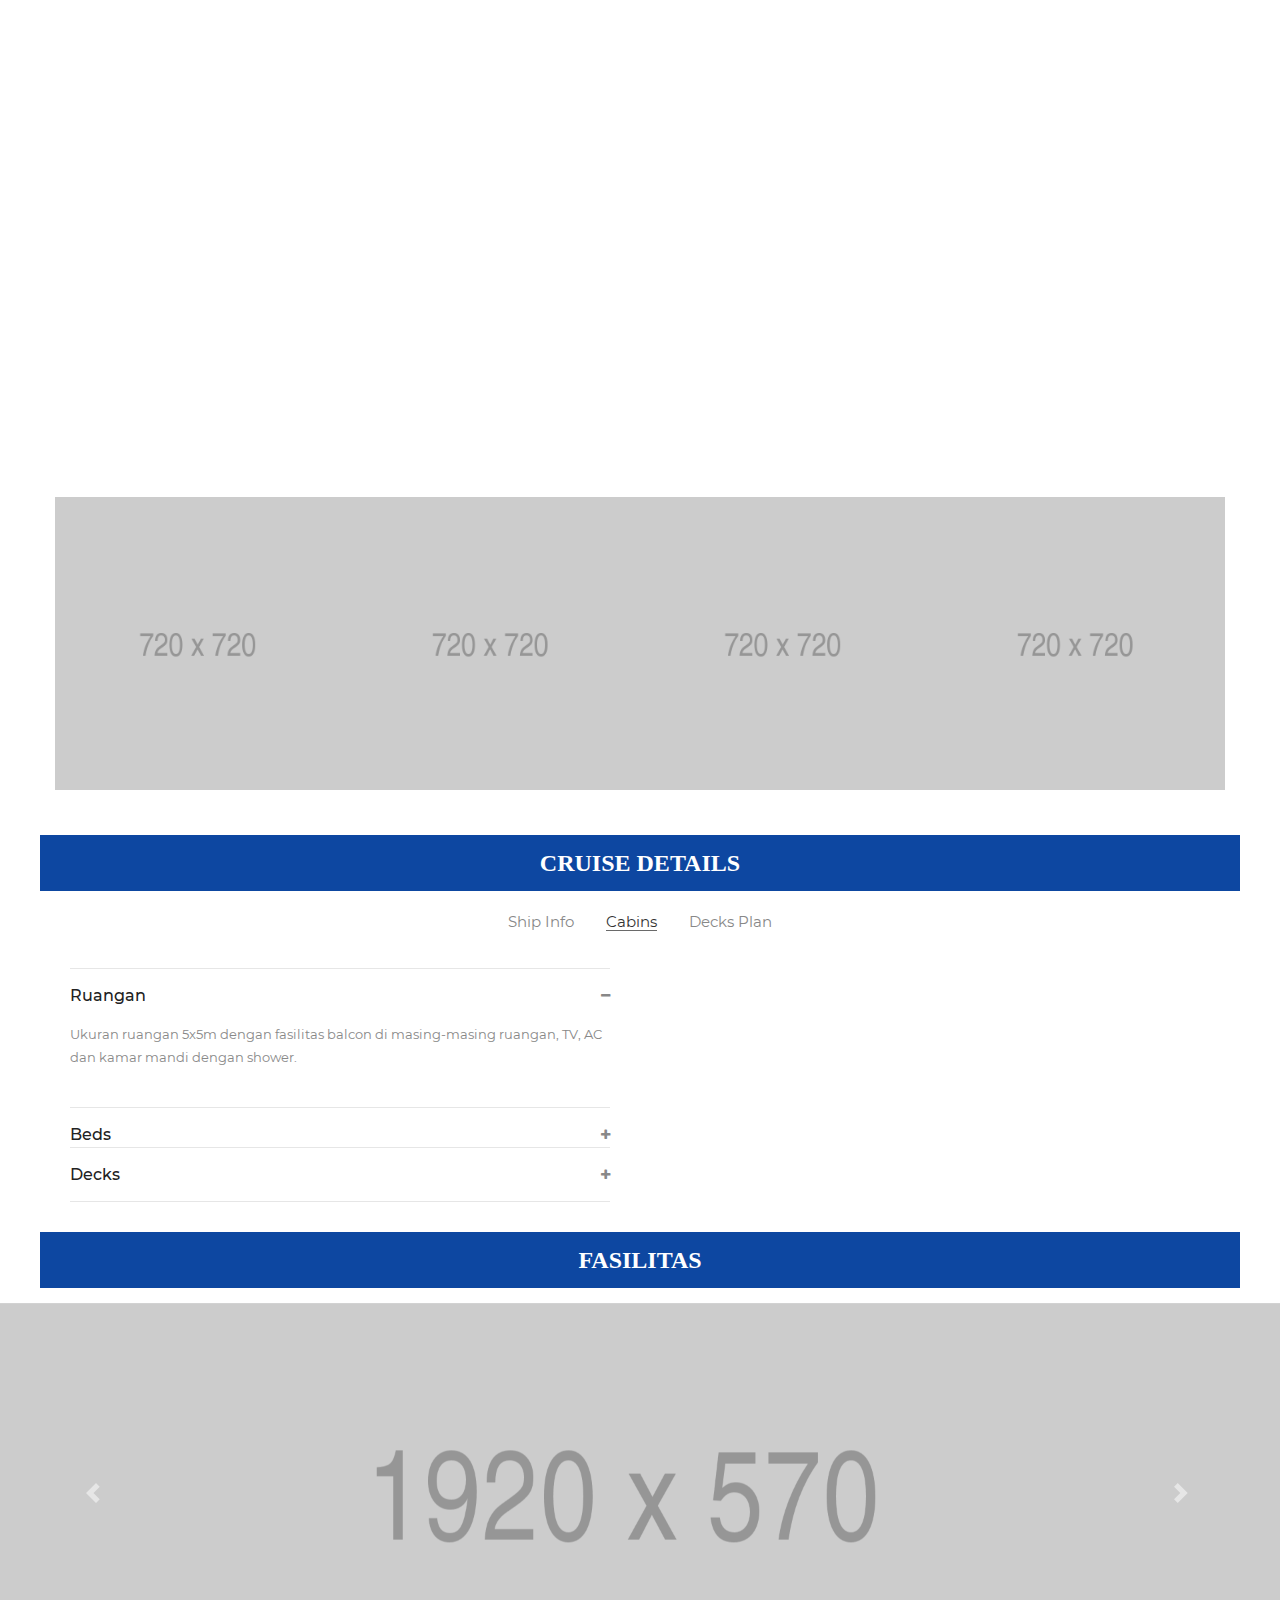
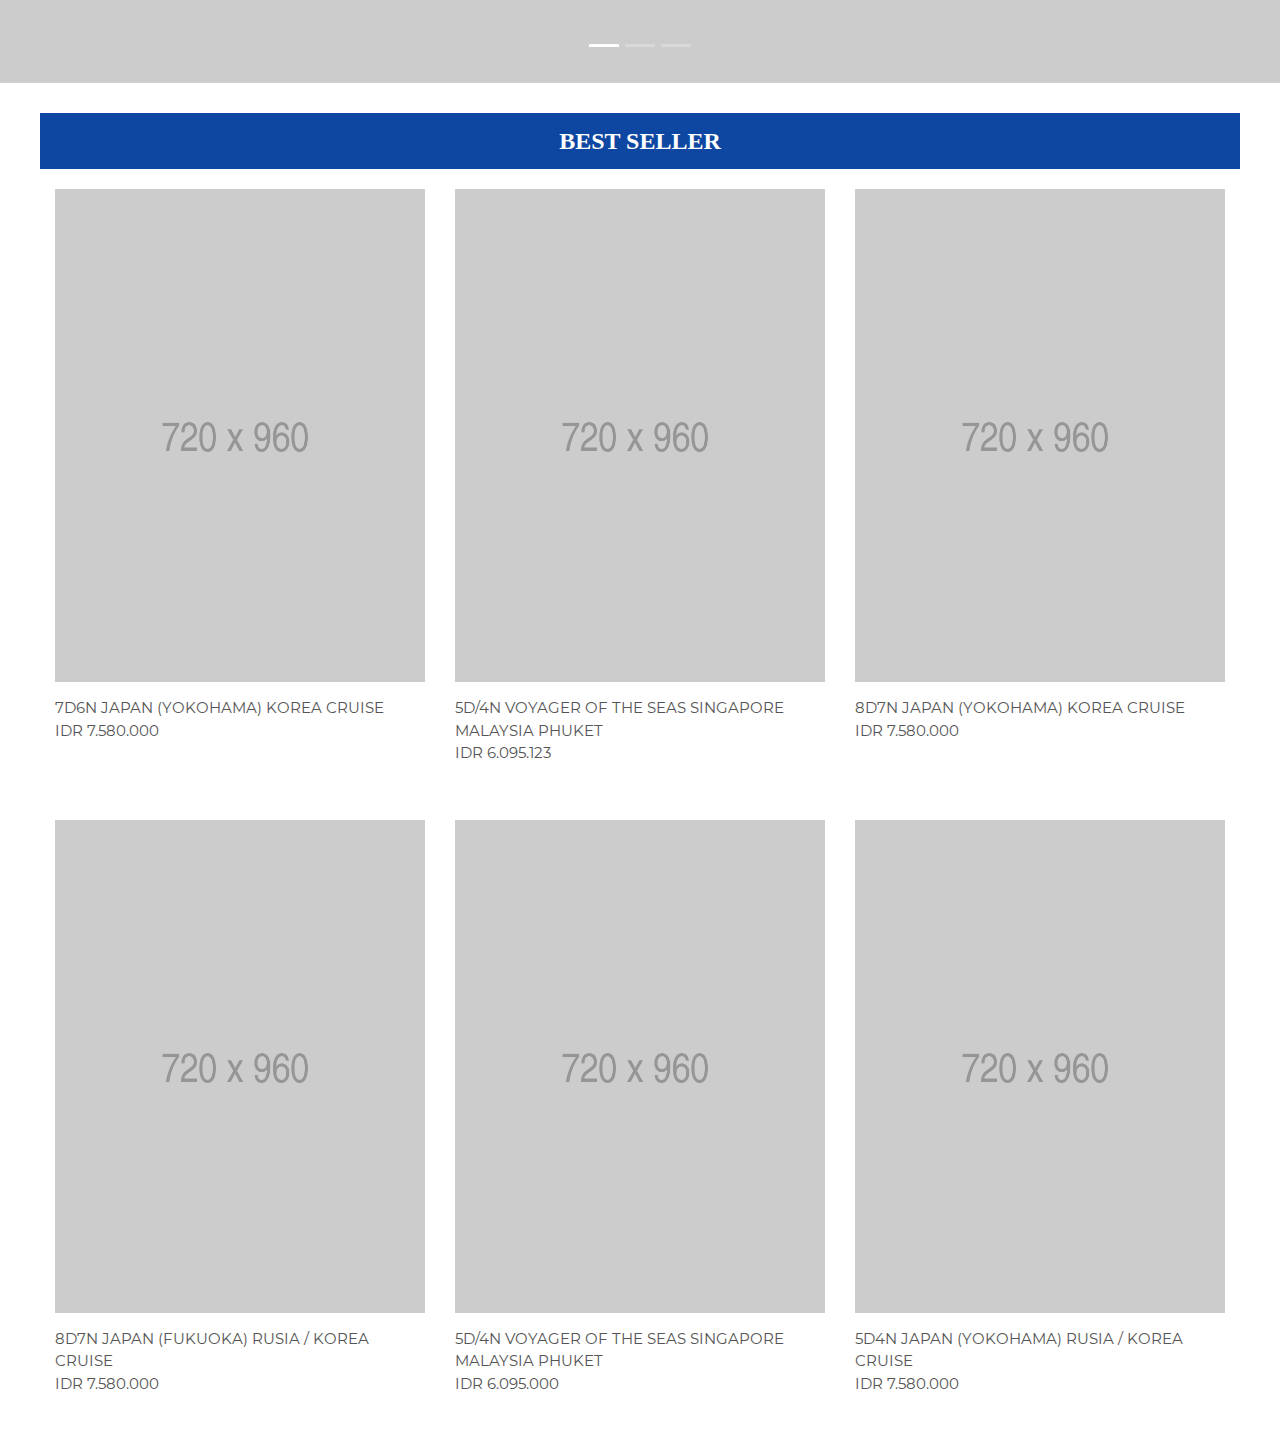
==== commit c16295bb: "page 1, page 2 -slider cabin" ====
--- a/cabins.html
+++ b/cabins.html
@@ -42,8 +42,10 @@
   <!--===============================================================================================-->
     <link rel="stylesheet" type="text/css" href="css/util.css">
     <link rel="stylesheet" type="text/css" href="css/main.css">
+    <link rel="stylesheet" type="text/css" href="css/ninja-slider.css">
   <!-- Jquery - Ajax -->
     <script type="text/javascript" src="jquery.js"></script>
+    <script src="js/ninja-slider.js" type="text/javascript"></script>
   </head>
   <body>
     <!-- Start Video -->
@@ -138,45 +140,63 @@
     <!-- End menu details -->
 
     <!-- start List Cabins -->
-    <div class="container">
-      <div class="row">
-        <div class="col-md-5 offset-md-1">
-          <!-- Start slider -->
-          <div id="carouselExampleIndicators" class="carousel slide" data-ride="carousel">
-            <ol class="carousel-indicators">
-              <li data-target="#carouselExampleIndicators" data-slide-to="0" class="active"></li>
-              <li data-target="#carouselExampleIndicators" data-slide-to="1"></li>
-              <li data-target="#carouselExampleIndicators" data-slide-to="2"></li>
-            </ol>
-            <div class="carousel-inner">
-              <div class="carousel-item active">
-                <img class="d-block w-100 h-100" src="images/master-slide-01.jpg" alt="First slide">
-              </div>
-              <div class="carousel-item">
-                <img class="d-block w-100 h-100" src="images/master-slide-02.jpg" alt="Second slide">
-              </div>
-              <div class="carousel-item">
-                <img class="d-block w-100 h-100" src="images/master-slide-03.jpg" alt="Third slide">
-              </div>
+
+    <div class="container m-t-30">
+      <div class="col-md-12 row">
+        <!-- one -->
+          <!--start-->
+
+          <!--end-->
+
+        <div class="col-md-6">
+          <!--  -->
+          <div class="wrap-dropdown-content bo6 p-t-15 p-b-14 active-dropdown-content">
+            <h5 class="js-toggle-dropdown-content flex-sb-m cs-pointer m-text19 color0-hov trans-0-4">
+              Ruangan
+              <i class="down-mark fs-12 color1 fa fa-minus dis-none" aria-hidden="true"></i>
+              <i class="up-mark fs-12 color1 fa fa-plus" aria-hidden="true"></i>
+            </h5>
+
+            <div class="dropdown-content dis-none p-t-15 p-b-23">
+              <p class="s-text8">
+                Ukuran ruangan 5x5m dengan fasilitas balcon di masing-masing ruangan, TV, AC dan kamar mandi dengan shower.
+              </p>
             </div>
-              <a class="carousel-control-prev" href="#carouselExampleIndicators" role="button" data-slide="prev">
-                <span class="carousel-control-prev-icon" aria-hidden="true"></span>
-                <span class="sr-only">Previous</span>
-              </a>
-              <a class="carousel-control-next" href="#carouselExampleIndicators" role="button" data-slide="next">
-                <span class="carousel-control-next-icon" aria-hidden="true"></span>
-                <span class="sr-only">Next</span>
-              </a>
-          </div>
-          <!-- End slider -->
+          </div>
+
+          <div class="wrap-dropdown-content bo7 p-t-15">
+            <h5 class="js-toggle-dropdown-content flex-sb-m cs-pointer m-text19 color0-hov trans-0-4">
+              Beds
+              <i class="down-mark fs-12 color1 fa fa-minus dis-none" aria-hidden="true"></i>
+              <i class="up-mark fs-12 color1 fa fa-plus" aria-hidden="true"></i>
+            </h5>
+
+            <div class="dropdown-content dis-none p-t-15 p-b-23">
+              <p class="s-text8">
+                Ukuran bed 180x200cm dengan 2 bantal dan 1 guling. Kelengkapan lain berupa selimut (bed cover).
+              </p>
+            </div>
+          </div>
+
+          <div class="wrap-dropdown-content bo7 p-t-15 p-b-14">
+            <h5 class="js-toggle-dropdown-content flex-sb-m cs-pointer m-text19 color0-hov trans-0-4">
+              Decks
+              <i class="down-mark fs-12 color1 fa fa-minus dis-none" aria-hidden="true"></i>
+              <i class="up-mark fs-12 color1 fa fa-plus" aria-hidden="true"></i>
+            </h5>
+
+            <div class="dropdown-content dis-none p-t-15 p-b-23">
+              <p class="s-text8">
+                3,4,5,6,8,12
+              </p>
+            </div>
+          </div>
         </div>
-
-        <div class="col-md-5">
-          <h3>Test 2</h3>
-        </div>
-      </div>
-
-    </div>
+        <!-- end one -->
+
+      </div>
+    </div>
+
     <!-- End List Cabins -->
 
 
--- a/css/style.css
+++ b/css/style.css
@@ -64,4 +64,126 @@
 	background-color: #f0f0f0;
 	font-size: 18px;
 	font-family: lora-bold;
-}+}
+
+/*================================================================================================================*/
+
+.my-cabins {
+  max-width: 100%;
+  vertical-align: middle;
+}
+
+.my-trigger {
+  display: none;
+}
+
+.my-slider, .my-slider-wrapper {
+  position: relative;
+  height: 250px;
+}
+
+.my-slide {
+  background-color: black;
+  width: 100%;
+  overflow: hidden;
+  position: absolute;
+  height: 100%;
+  left: 0;
+  top: 0;
+  z-index: 5000;
+  opacity: 0;
+  transition: opacity .5s ease-in-out;
+}
+
+.my-slide-img {
+  filter: brightness(50%);
+  height: 100%;
+  object-fit: fill;
+  display: block;
+  margin: 0 auto;
+}
+
+.my-slide-figure {
+  height: 100%;
+  position: relative;
+  margin: 0;
+}
+
+.my-slide-caption {
+  position: absolute;
+  bottom: 30%;
+  width: calc(100% - 1rem);
+  color: white;
+  text-align: center;
+  left: 50%;
+}
+
+.my-trigger:checked + .my-slide {
+  z-index: 6000;
+  opacity: 1;
+}
+
+.my-slider-nav {
+  width: 100%;
+  text-align: center;
+  margin: 1rem 0;
+}
+
+.my-slider-nav__item {
+  display: inline-block;
+}
+
+.my-slider-nav__label {
+  font-size: 13px;
+  background-color: #333;
+  display: block;
+  height: 2em;
+  line-height: 2em;
+  width: 2em;
+  text-align: center;
+  border-radius: 50%;
+  color: white;
+  cursor: pointer;
+  transition: background-color .25s, color .25s ease-in-out;
+}
+
+.my-slider-nav__label:hover,
+.my-slider-nav__label:active,
+.my-slider-nav__label:focus {
+  background-color: gray;
+  color: black;
+}
+
+/*break*/
+
+@media only screen and (min-width: 1024px) {
+  .my-slider, .my-slider-wrapper {
+    height: 480px;
+  }
+
+  .my-slide-caption {
+    width: 65%;
+    font-size: 1.5rem;
+  }
+}
+
+@media only screen and (max-width: 1023px) and (min-width: 768px) {
+  .my-slider, .my-slider-wrapper {
+    height: 360px;
+  }
+
+  .my-slide-caption {
+    width: 75%;
+    font-size: 1.25rem;
+  }
+}
+
+@media only screen and (min-width: 768px) {
+  .my-slide-img {
+    width: 100%;
+    height: 100%;
+  }
+}
+
+/*==============================================================================================================*/
+
--- a/css/util.css
+++ b/css/util.css
@@ -2354,7 +2354,12 @@
 /*[ Wrap Picture ]
 -----------------------------------------------------------
 */
-.wrap-pic-w img {width: 100%;}
+.wrap-pic-w img {
+	width: 100%;
+	height: 100%;
+	max-width: 500px;
+	max-height: 500px;
+}
 .wrap-pic-max-w img {max-width: 100%;}
 
 /* ------------------------------------ */
--- a/css/ninja-slider.css
+++ b/css/ninja-slider.css
@@ -0,0 +1,291 @@
+/* Visit http://www.menucool.com/responsive-slider for instructions */
+
+#ninja-slider {
+    width:50%;
+    background:#191919;
+    padding: 30px 0;
+
+    margin:0 auto;
+    overflow:hidden;
+    box-sizing:border-box;
+}
+
+#ninja-slider.fullscreen {
+    background:#000;
+}
+
+
+#ninja-slider .fs-icon {
+    top:6px;
+    right:6px;
+    width:60px;
+    height:26px;
+    background: rgba(0,0,0,0.2);
+    z-index:2;
+    color:white;
+    text-align:center;
+    font:bold 11px/26px arial;
+    border:1px solid rgba(255,255,255,0.3);
+    border-radius:2px;
+    opacity:0;
+    -webkit-transition:opacity 0.8s;
+    transition:opacity 0.8s;
+}
+
+#ninja-slider .slider-inner:hover .fs-icon,
+#ninja-slider.fullscreen .fs-icon {
+    opacity: 1;
+}
+#ninja-slider.fullscreen div.fs-icon {
+    right:30px;
+}
+
+#ninja-slider .fs-icon::before {      
+    content:"EXPAND";
+    display:block;
+}
+
+#ninja-slider.fullscreen .fs-icon::before {
+    content:"CLOSE";
+}
+
+
+#ninja-slider .slider-inner {
+    max-width:600px;
+    margin:0 auto;/*center-aligned */
+    font-size:0px;
+    position:relative;
+    box-sizing:border-box;
+}
+
+#ninja-slider.fullscreen .slider-inner {
+    width:95%;
+    max-width:800px;
+}
+
+#ninja-slider ul {
+    position:relative;
+    list-style:none;
+    padding:0;
+    box-sizing:border-box;
+}
+
+#ninja-slider li {
+    
+    width:100%;
+    height:100%;
+    top:0;
+    left:0;
+    position: absolute;
+    font-size:12px;
+    list-style:none;
+    margin:0;
+    padding:0;
+    opacity:0;
+    overflow:hidden;
+    box-sizing:border-box;
+}
+
+#ninja-slider li.ns-show {
+    opacity:1;
+}
+
+
+
+/* --------- slider image ------- */  
+#ninja-slider .ns-img {
+    background-color:rgba(0,0,0,0.3);
+    background-size:contain;/*Note: If transitionType is zoom, it will be overridden to cover.*/
+
+    /*decorate border*/
+    box-shadow: inset 0 0 2px rgba(255,255,255,.3);
+    border-radius:0px;
+
+    cursor:default;
+    display:block;
+    position: absolute;
+    width:100%;
+    height:100%;
+    background-repeat:no-repeat;
+    background-position:center center;
+}
+
+
+/*---------- Captions -------------------*/
+#ninja-slider .caption {
+    padding:20px 40px;
+    margin:auto;
+    left:0;right:0;
+    top:auto;bottom:0px;
+    width:auto;
+    text-align:right;
+    font-family:sans-serif;
+    font-size:11px;
+    color:rgba(255,255,255,0.2);
+    background:none;
+    /*background:rgba(0,0,0,0.12);*/
+    position:absolute;
+    box-sizing:border-box;
+}
+#ninja-slider li .cap1 {
+    color:rgba(255,255,255,0.5);
+    font:bold 32px arial;
+    text-align:center;
+
+    opacity:0;
+    bottom:40%;
+    -webkit-transition:bottom 1.3s, opacity 1s;
+    transition:bottom 1.3s, opacity 1s;
+}
+
+/*The cap1 of the current slide */
+#ninja-slider li[class*='-'] .cap1 {
+    opacity:1;
+    bottom:20%;
+}
+#ninja-slider li .cap2 {
+    color:rgba(255, 162, 0, 0.5);
+    font-size:23px;
+    bottom:15%;
+    -webkit-transition-delay: 1s;
+    transition-delay: 1s;
+}
+
+/*The cap2 of the current slide */
+#ninja-slider li[class*='-s'] .cap2 {
+    bottom:10%;
+}
+
+
+/* ---------Arrow buttons ------- */   
+/* The arrow button id should be: slider id + ("-prev", "-next", and "-pause-play") */ 
+#ninja-slider-pause-play { display:none;}  
+
+#ninja-slider-prev, #ninja-slider-next
+{
+    position: absolute;
+    display:inline-block;
+    width:42px;
+    height:56px;
+    line-height:56px;
+    top: 50%;
+    margin-top:-51px;/*pager's height should also be counted*/
+    background-color:rgba(0,0,0,0.4);
+    background-color:#ccc\9;/*IE8 hack*/
+    backface-visibility:hidden;
+    color:white;
+    overflow:hidden;
+    white-space:nowrap;
+    -webkit-user-select: none;
+    user-select:none;
+    border-radius:2px;
+    z-index:10;
+    opacity:0.3; 
+    font-family:sans-serif;   
+    font-size:13px;
+    cursor:pointer;
+    -webkit-transition:all 0.7s;
+    transition:all 0.7s;
+}
+
+.slider-inner:hover #ninja-slider-prev, .slider-inner:hover #ninja-slider-next {
+    opacity:1;
+}
+
+
+#ninja-slider-prev {
+    left: -42px; /*set it with a positive value if .slider-inner does not have max-width setting.*/
+}
+#ninja-slider-next {
+    right: -42px;
+}
+
+/* arrows */
+#ninja-slider-prev::before, #ninja-slider-next::before {
+    position: absolute;
+    top: 17px;
+    content: "";
+    display: inline-block;
+    width: 20px;
+    height: 20px;
+    border-left: 2px solid white;
+    border-top: 2px solid white;
+    backface-visibility:hidden;
+}
+
+#ninja-slider-prev::before {
+    -ms-transform:rotate(-45deg);/*IE 9*/
+    -webkit-transform:rotate(-45deg);
+    transform: rotate(-45deg);
+    right:4px;
+}
+
+#ninja-slider-next::before {
+    -ms-transform:rotate(135deg);/*IE 9*/
+    -webkit-transform:rotate(135deg);
+    transform: rotate(135deg);
+    left:4px;
+}
+
+
+/*pagination num within the arrow buttons*/
+#ninja-slider-prev div, #ninja-slider-next div {display:none;}
+
+
+/*------ pager(nav bullets) ------*/      
+/* The pager id should be: slider id + "-pager" */
+/* #ninja-slider-pager { display:none;}*/
+#ninja-slider-pager
+{
+    padding-top:30px; /* set the distance away from the slider */
+    margin:0 auto; /* center align */
+    text-align:center;
+    display:table;
+    font-size:0;
+}
+         
+#ninja-slider-pager a 
+{
+    display:inline-block;
+    width: 10px;
+    height: 10px;
+    background-color: #CCC;
+    font-size:0; /* Non-zero will show the index num */
+    margin:2px 6px;
+    cursor:pointer;
+    box-shadow:inset 0 1px 3px #666666;
+}
+
+#ninja-slider-pager a:hover 
+{
+    opacity:0.6;
+}
+#ninja-slider-pager a.active 
+{
+    background-color:#1293dc;
+    box-shadow:inset 0 1px 3px -1px #28b4ea,0 1px 1px rgba(0,0,0,.5);
+}
+
+   
+
+#ninja-slider-pager, #ninja-slider-prev, #ninja-slider-next, #ninja-slider-pause-play
+{
+    -webkit-touch-callout: none;
+    -webkit-user-select: none;
+    user-select: none;
+}
+
+
+/*Responsive settings*/
+@media only screen and (max-width:600px){
+
+    #ninja-slider-prev, #ninja-slider-next, #ninja-slider-pager {
+        display:none;
+    }
+
+    
+    #ninja-slider li .cap1 {
+        font-size:20px;
+    }
+}
+
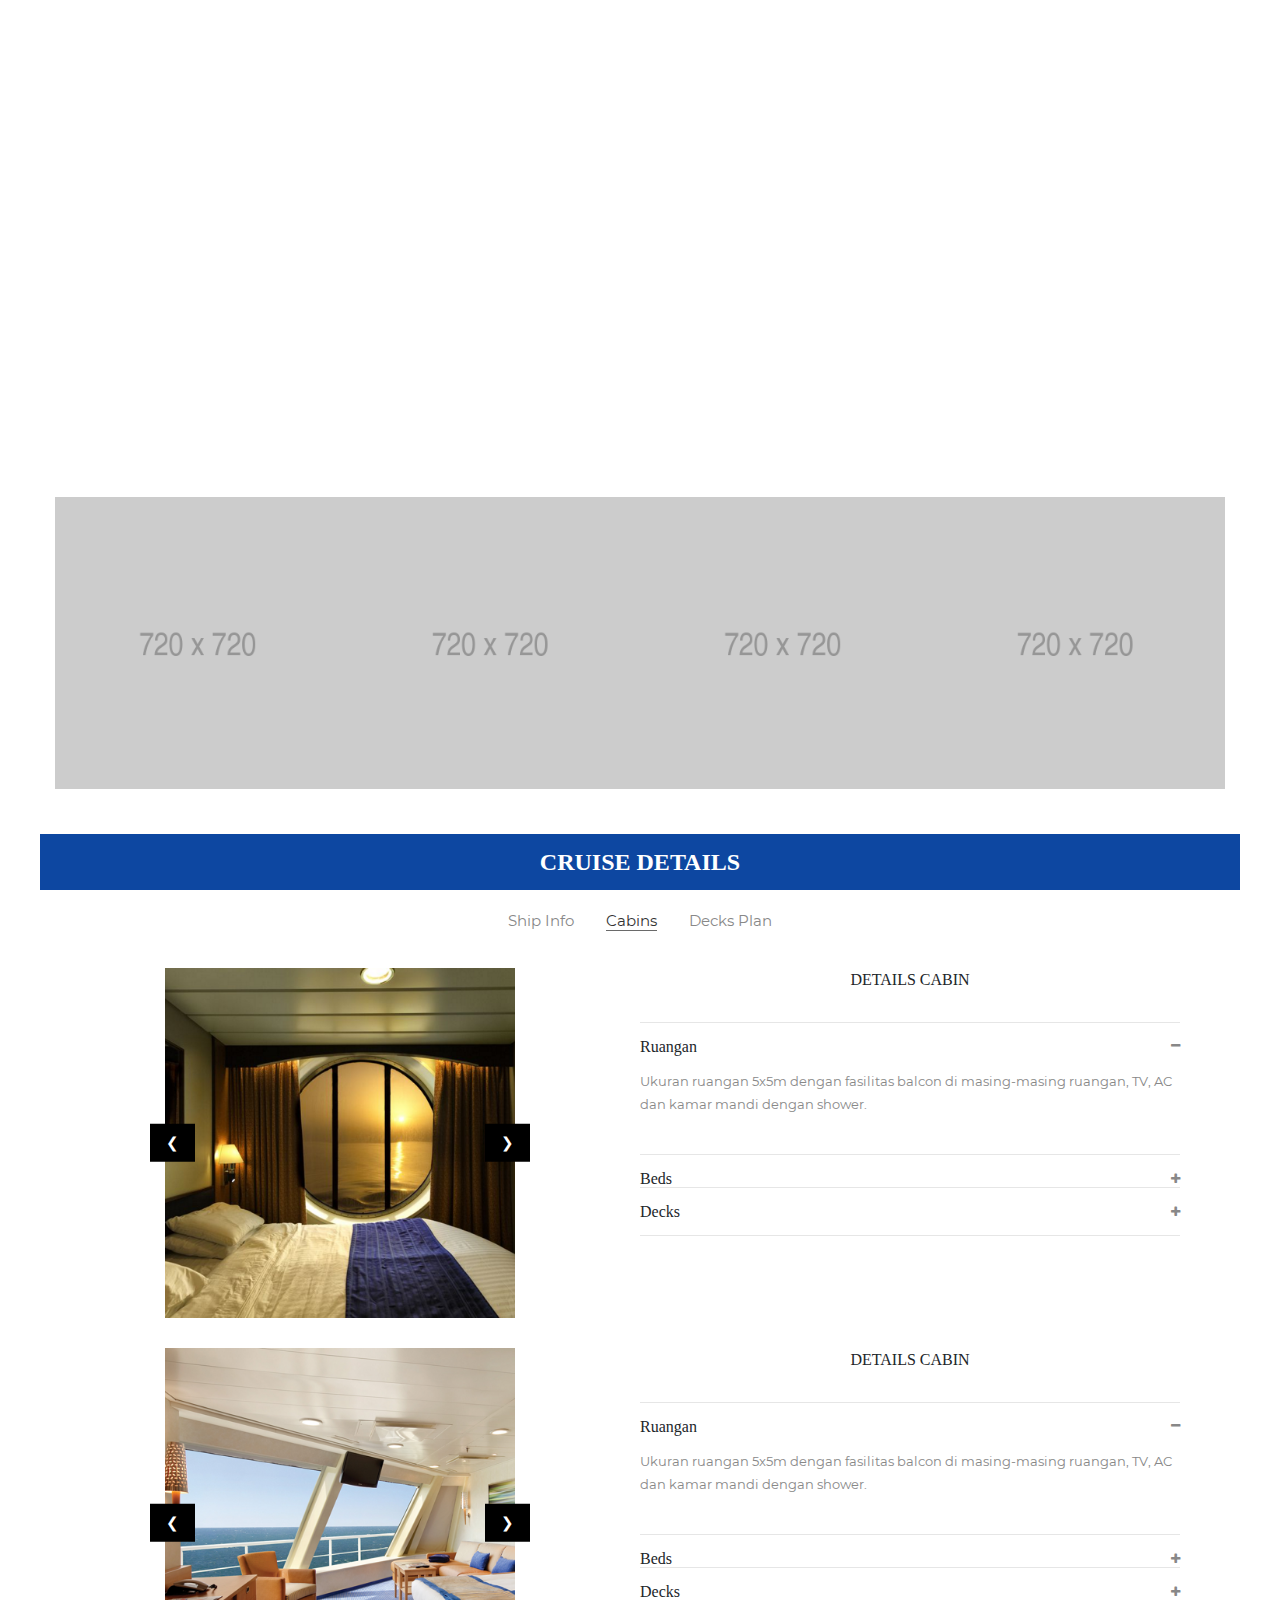
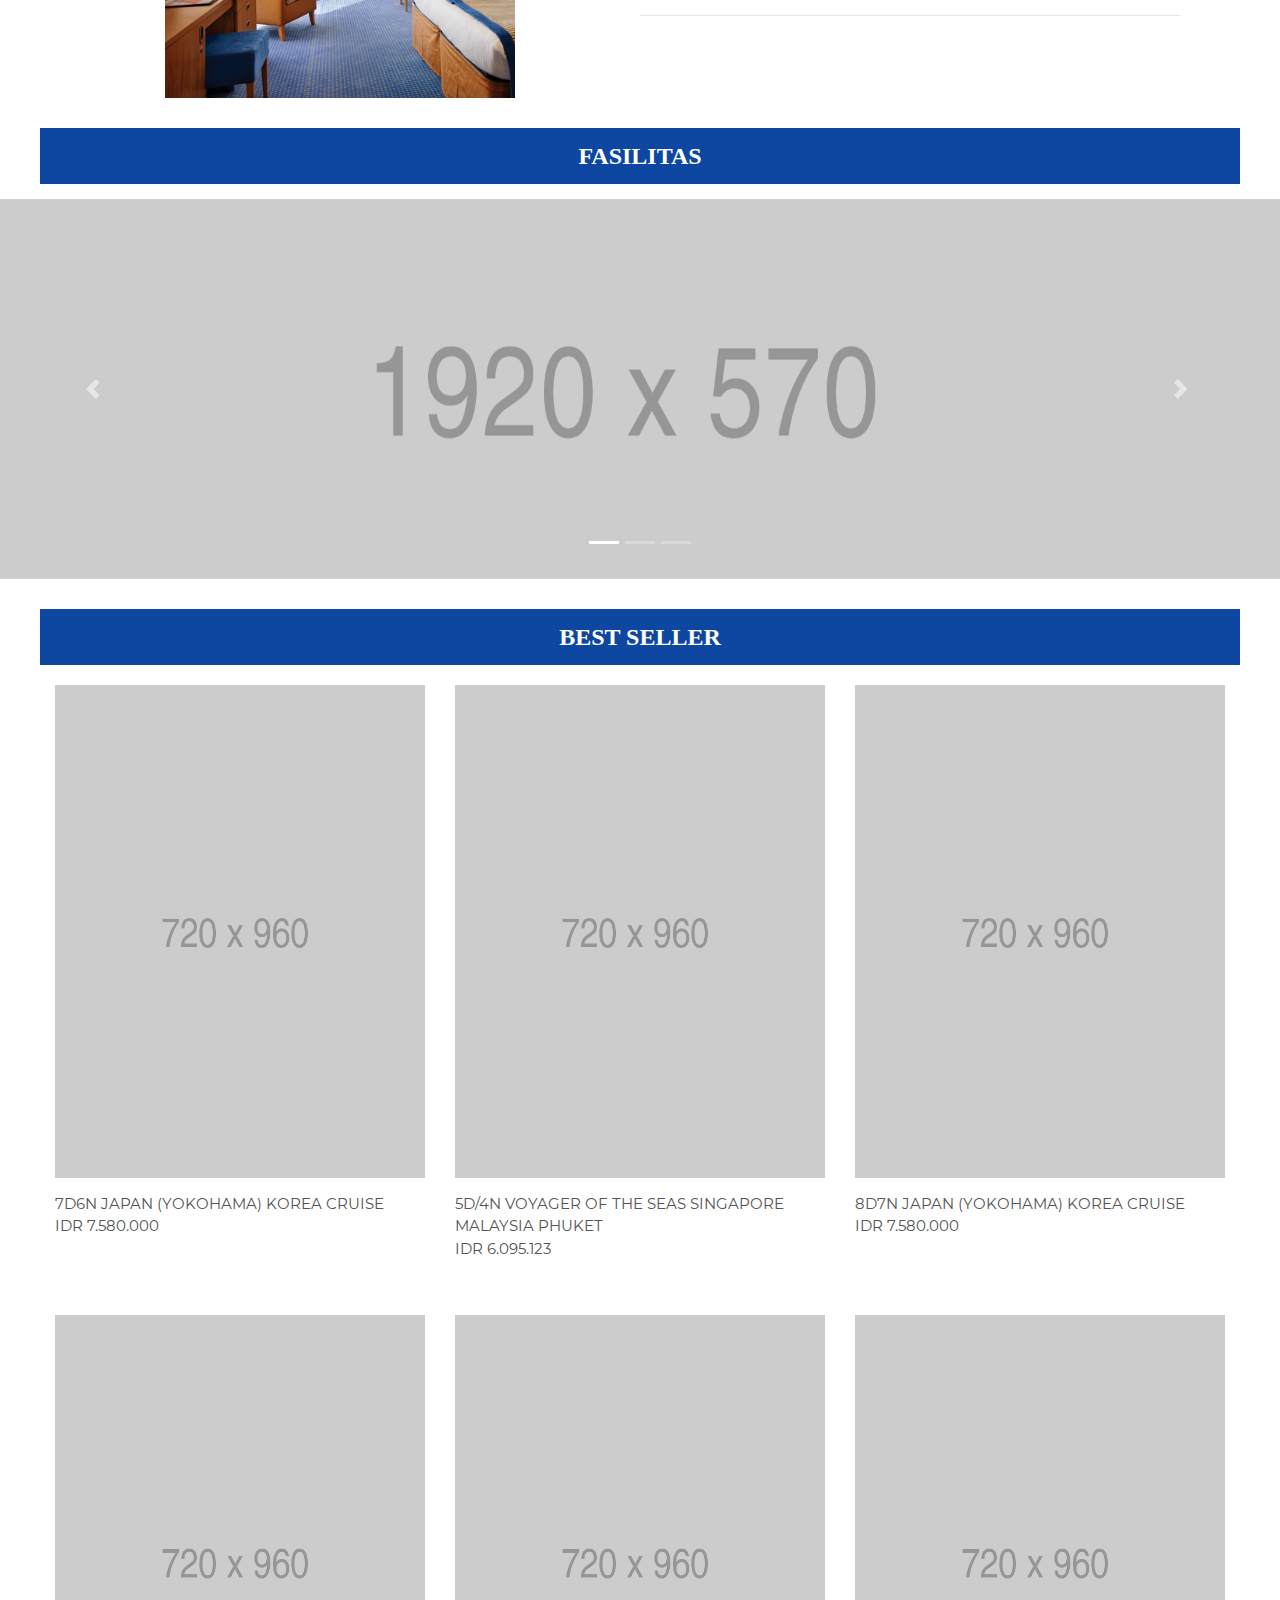
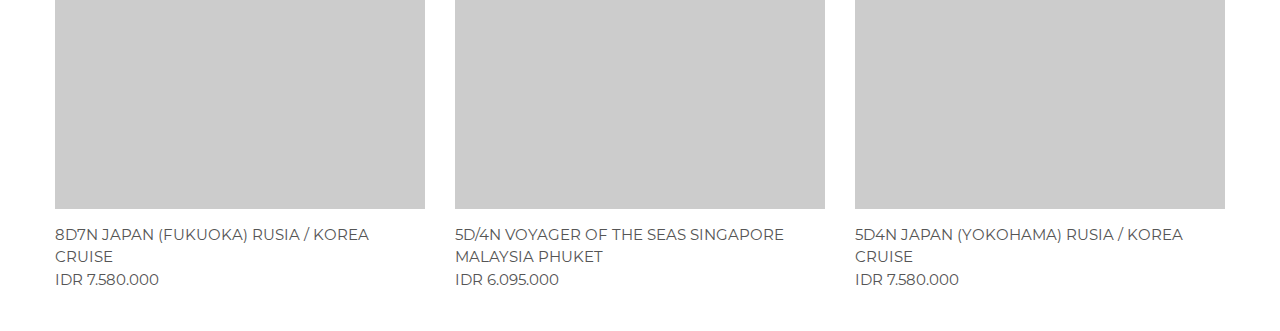
==== commit 04418121: "page 2 90%" ====
--- a/cabins.html
+++ b/cabins.html
@@ -13,6 +13,12 @@
 
     <meta charset="UTF-8">
     <meta name="viewport" content="width=device-width, initial-scale=1">
+
+    <meta name="viewport" content="width=device-width, initial-scale=1">
+    <link rel="stylesheet" href="https://www.w3schools.com/w3css/4/w3.css">
+    <style>
+    .mySlides {display:none;}
+    </style>
   <!--===============================================================================================-->
     <link rel="icon" type="image/png" href="images/icons/favicon.png"/>
   <!--===============================================================================================-->
@@ -65,7 +71,7 @@
         <a href="index2.html" class="block4-overlay sizefull ab-t-l trans-0-4">
 
           <div class="block4-overlay-txt trans-0-4 p-l-40 p-r-25 p-b-30">
-            <p class="s-text10 m-b-15 h-size1 of-hidden deskripsi">
+            <p class="r-lato-14 m-b-15 h-size1 of-hidden deskripsi">
               Costa Cruise is lorem ipsum lacus sed consequat laoreet, dui enim iaculis leo, eu viverra ex nulla in tellus. Nullam nec ornare tellus, ac fringilla lacus. Ut sit amet enim orci. Nam eget metus elit.
             </p>
           </div>
@@ -79,7 +85,7 @@
         <a href="#" class="block4-overlay sizefull ab-t-l trans-0-4">
 
           <div class="block4-overlay-txt trans-0-4 p-l-40 p-r-25 p-b-30">
-            <p class="s-text10 m-b-15 h-size1 of-hidden">
+            <p class="r-lato-14 m-b-15 h-size1 of-hidden">
               Nullam scelerisque, lacus sed consequat laoreet, dui enim iaculis leo, eu viverra ex nulla in tellus. Nullam nec ornare tellus, ac fringilla lacus. Ut sit amet enim orci. Nam eget metus elit.
             </p>
           </div>
@@ -93,7 +99,7 @@
         <a href="#" class="block4-overlay sizefull ab-t-l trans-0-4">
 
           <div class="block4-overlay-txt trans-0-4 p-l-40 p-r-25 p-b-30">
-            <p class="s-text10 m-b-15 h-size1 of-hidden deskripsi">
+            <p class="r-lato-14 m-b-15 h-size1 of-hidden deskripsi">
               Nullam scelerisque, lacus sed consequat laoreet, dui enim iaculis leo, eu viverra ex nulla in tellus. Nullam nec ornare tellus, ac fringilla lacus. Ut sit amet enim orci. Nam eget metus elit.
             </p>
           </div>
@@ -107,7 +113,7 @@
         <a href="#" class="block4-overlay sizefull ab-t-l trans-0-4">
 
           <div class="block4-overlay-txt trans-0-4 p-l-40 p-r-25 p-b-30">
-            <p class="s-text10 m-b-15 h-size1 of-hidden deskripsi">
+            <p class="r-lato-14 m-b-15 h-size1 of-hidden deskripsi">
               Nullam scelerisque, lacus sed consequat laoreet, dui enim iaculis leo, eu viverra ex nulla in tellus. Nullam nec ornare tellus, ac fringilla lacus. Ut sit amet enim orci. Nam eget metus elit.
             </p>
           </div>
@@ -117,7 +123,7 @@
     <!-- End jenis kapal -->
 
     <!-- start title our services -->
-    <div class="container col-md-12 font-weight-bold text-white m-t-25 title">
+    <div class="container b-lora-24 col-md-12 font-weight-bold text-white m-t-25 title">
         <span>CRUISE DETAILS</span>
     </div>
     <!-- End title our services -->
@@ -126,7 +132,7 @@
     <div class="tab01 w-100 m-t-15">
       <!-- Nav tabs -->
       <ul class="nav nav-tabs" role="tablist">
-        <li class="nav-item">
+        <li class="nav-item b-lora-16">
           <a class="nav-link" href="ship-info.html" role="tab">Ship Info</a>
         </li>
         <li class="nav-item">
@@ -145,13 +151,23 @@
       <div class="col-md-12 row">
         <!-- one -->
           <!--start-->
-
+          <div class="w3-content w3-display-container col-md-4">
+            <!-- Ukuran gambar 450px x 450px -->
+            <img class="mySlides" src="images/cabin2_450x450.png" style="width:100%">
+            <img class="mySlides" src="images/cabin1_450x450.png" style="width:100%">
+            <img class="mySlides" src="images/cabin2_450x450.png" style="width:100%">
+            <img class="mySlides" src="images/cabin1_450x450.png" style="width:100%">
+
+            <button class="w3-button w3-black w3-display-left" onclick="plusDivs(-1)">&#10094;</button>
+            <button class="w3-button w3-black w3-display-right" onclick="plusDivs(1)">&#10095;</button>
+          </div>
           <!--end-->
 
         <div class="col-md-6">
+          <div class="text-center p-b-30 b-lora-16">DETAILS CABIN</div>
           <!--  -->
           <div class="wrap-dropdown-content bo6 p-t-15 p-b-14 active-dropdown-content">
-            <h5 class="js-toggle-dropdown-content flex-sb-m cs-pointer m-text19 color0-hov trans-0-4">
+            <h5 class="js-toggle-dropdown-content flex-sb-m cs-pointer m-lora-16 color0-hov trans-0-4">
               Ruangan
               <i class="down-mark fs-12 color1 fa fa-minus dis-none" aria-hidden="true"></i>
               <i class="up-mark fs-12 color1 fa fa-plus" aria-hidden="true"></i>
@@ -165,7 +181,7 @@
           </div>
 
           <div class="wrap-dropdown-content bo7 p-t-15">
-            <h5 class="js-toggle-dropdown-content flex-sb-m cs-pointer m-text19 color0-hov trans-0-4">
+            <h5 class="js-toggle-dropdown-content flex-sb-m cs-pointer m-lora-16 color0-hov trans-0-4">
               Beds
               <i class="down-mark fs-12 color1 fa fa-minus dis-none" aria-hidden="true"></i>
               <i class="up-mark fs-12 color1 fa fa-plus" aria-hidden="true"></i>
@@ -179,7 +195,7 @@
           </div>
 
           <div class="wrap-dropdown-content bo7 p-t-15 p-b-14">
-            <h5 class="js-toggle-dropdown-content flex-sb-m cs-pointer m-text19 color0-hov trans-0-4">
+            <h5 class="js-toggle-dropdown-content flex-sb-m cs-pointer m-lora-16 color0-hov trans-0-4">
               Decks
               <i class="down-mark fs-12 color1 fa fa-minus dis-none" aria-hidden="true"></i>
               <i class="up-mark fs-12 color1 fa fa-plus" aria-hidden="true"></i>
@@ -193,7 +209,69 @@
           </div>
         </div>
         <!-- end one -->
-
+      </div>
+
+      <div class="col-md-12 row m-t-30">
+        <!-- two -->
+          <!--start-->
+          <div class="w3-content w3-display-container col-md-4">
+            <!-- Ukuran gambar 450px x 450px -->
+            <img class="mySlides2" src="images/cabin1_450x450.png" style="width:100%">
+            <img class="mySlides2" src="images/cabin2_450x450.png" style="width:100%">
+            <img class="mySlides2" src="images/cabin1_450x450.png" style="width:100%">
+            <img class="mySlides2" src="images/cabin2_450x450.png" style="width:100%">
+
+            <button class="w3-button w3-black w3-display-left" onclick="plusDivs2(-1)">&#10094;</button>
+            <button class="w3-button w3-black w3-display-right" onclick="plusDivs2(1)">&#10095;</button>
+          </div>
+          <!--end-->
+
+        <div class="col-md-6">
+          <div class="text-center p-b-30 b-lora-16">DETAILS CABIN</div>
+          <!--  -->
+          <div class="wrap-dropdown-content bo6 p-t-15 p-b-14 active-dropdown-content">
+            <h5 class="js-toggle-dropdown-content flex-sb-m cs-pointer m-lora-16 color0-hov trans-0-4">
+              Ruangan
+              <i class="down-mark fs-12 color1 fa fa-minus dis-none" aria-hidden="true"></i>
+              <i class="up-mark fs-12 color1 fa fa-plus" aria-hidden="true"></i>
+            </h5>
+
+            <div class="dropdown-content dis-none p-t-15 p-b-23">
+              <p class="s-text8">
+                Ukuran ruangan 5x5m dengan fasilitas balcon di masing-masing ruangan, TV, AC dan kamar mandi dengan shower.
+              </p>
+            </div>
+          </div>
+
+          <div class="wrap-dropdown-content bo7 p-t-15">
+            <h5 class="js-toggle-dropdown-content flex-sb-m cs-pointer m-lora-16 color0-hov trans-0-4">
+              Beds
+              <i class="down-mark fs-12 color1 fa fa-minus dis-none" aria-hidden="true"></i>
+              <i class="up-mark fs-12 color1 fa fa-plus" aria-hidden="true"></i>
+            </h5>
+
+            <div class="dropdown-content dis-none p-t-15 p-b-23">
+              <p class="s-text8">
+                Ukuran bed 180x200cm dengan 2 bantal dan 1 guling. Kelengkapan lain berupa selimut (bed cover).
+              </p>
+            </div>
+          </div>
+
+          <div class="wrap-dropdown-content bo7 p-t-15 p-b-14">
+            <h5 class="js-toggle-dropdown-content flex-sb-m cs-pointer m-lora-16 color0-hov trans-0-4">
+              Decks
+              <i class="down-mark fs-12 color1 fa fa-minus dis-none" aria-hidden="true"></i>
+              <i class="up-mark fs-12 color1 fa fa-plus" aria-hidden="true"></i>
+            </h5>
+
+            <div class="dropdown-content dis-none p-t-15 p-b-23">
+              <p class="s-text8">
+                3,4,5,6,8,12
+              </p>
+            </div>
+          </div>
+        </div>
+        <!-- end two -->
       </div>
     </div>
 
@@ -482,6 +560,45 @@
         swal(nameProduct, "is added to wishlist !", "success");
       });
     });
+
+
+    // w3schools js
+    //slide 1
+    var slideIndex = 1;
+    showDivs(slideIndex);
+
+    function plusDivs(n) {
+      showDivs(slideIndex += n);
+    }
+
+    function showDivs(n) {
+      var i;
+      var x = document.getElementsByClassName("mySlides");
+      if (n > x.length) {slideIndex = 1}
+      if (n < 1) {slideIndex = x.length}
+      for (i = 0; i < x.length; i++) {
+        x[i].style.display = "none";  
+      }
+      x[slideIndex-1].style.display = "block";  
+    }
+    // slide 2
+    var slideIndex2 = 1;
+    showDivs2(slideIndex2);
+
+    function plusDivs2(n) {
+      showDivs2(slideIndex2 += n);
+    }
+
+    function showDivs2(n) {
+      var ii;
+      var xx = document.getElementsByClassName("mySlides2");
+      if (n > xx.length) {slideIndex2 = 1}
+      if (n < 1) {slideIndex2 = xx.length}
+      for (ii = 0; ii < xx.length; ii++) {
+        xx[ii].style.display = "none";  
+      }
+      xx[slideIndex2-1].style.display = "block";  
+    }
   </script>
 
 <!--===============================================================================================-->
--- a/css/style.css
+++ b/css/style.css
@@ -185,5 +185,67 @@
   }
 }
 
+.r-lora-16{
+	font-family: lora;
+	font-size: 16px;
+}
+
+.r-lora-18{
+	font-family: lora;
+	font-size: 18px;
+}
+
+.r-lora-24{
+	font-family: lora;
+	font-size: 24px;
+}
+
+.m-lora-16{
+	font-family: lora-medium;
+	font-size: 16px;
+}
+
+.m-lora-18{
+	font-family: lora-medium;
+	font-size: 18px;
+}
+
+.m-lora-24{
+	font-family: lora-medium;
+	font-size: 24px;
+}
+
+.b-lora-16{
+	font-family: lora;
+	font-size: 16px;
+}
+
+.b-lora-18{
+	font-family: lora-bold;
+	font-size: 18px;
+}
+
+.b-lora-24{
+	font-family: lora-bold;
+	font-size: 24px;
+}
+
+
+.r-lato-14{
+	font-family: lato;
+	font-size: 14px;
+}
+
+.r-lato-16{
+	font-family: lato;
+	font-size: 16px;
+}
+
+.r-lato-18{
+	font-family: lato;
+	font-size: 18px;
+}
+
+
 /*==============================================================================================================*/
 
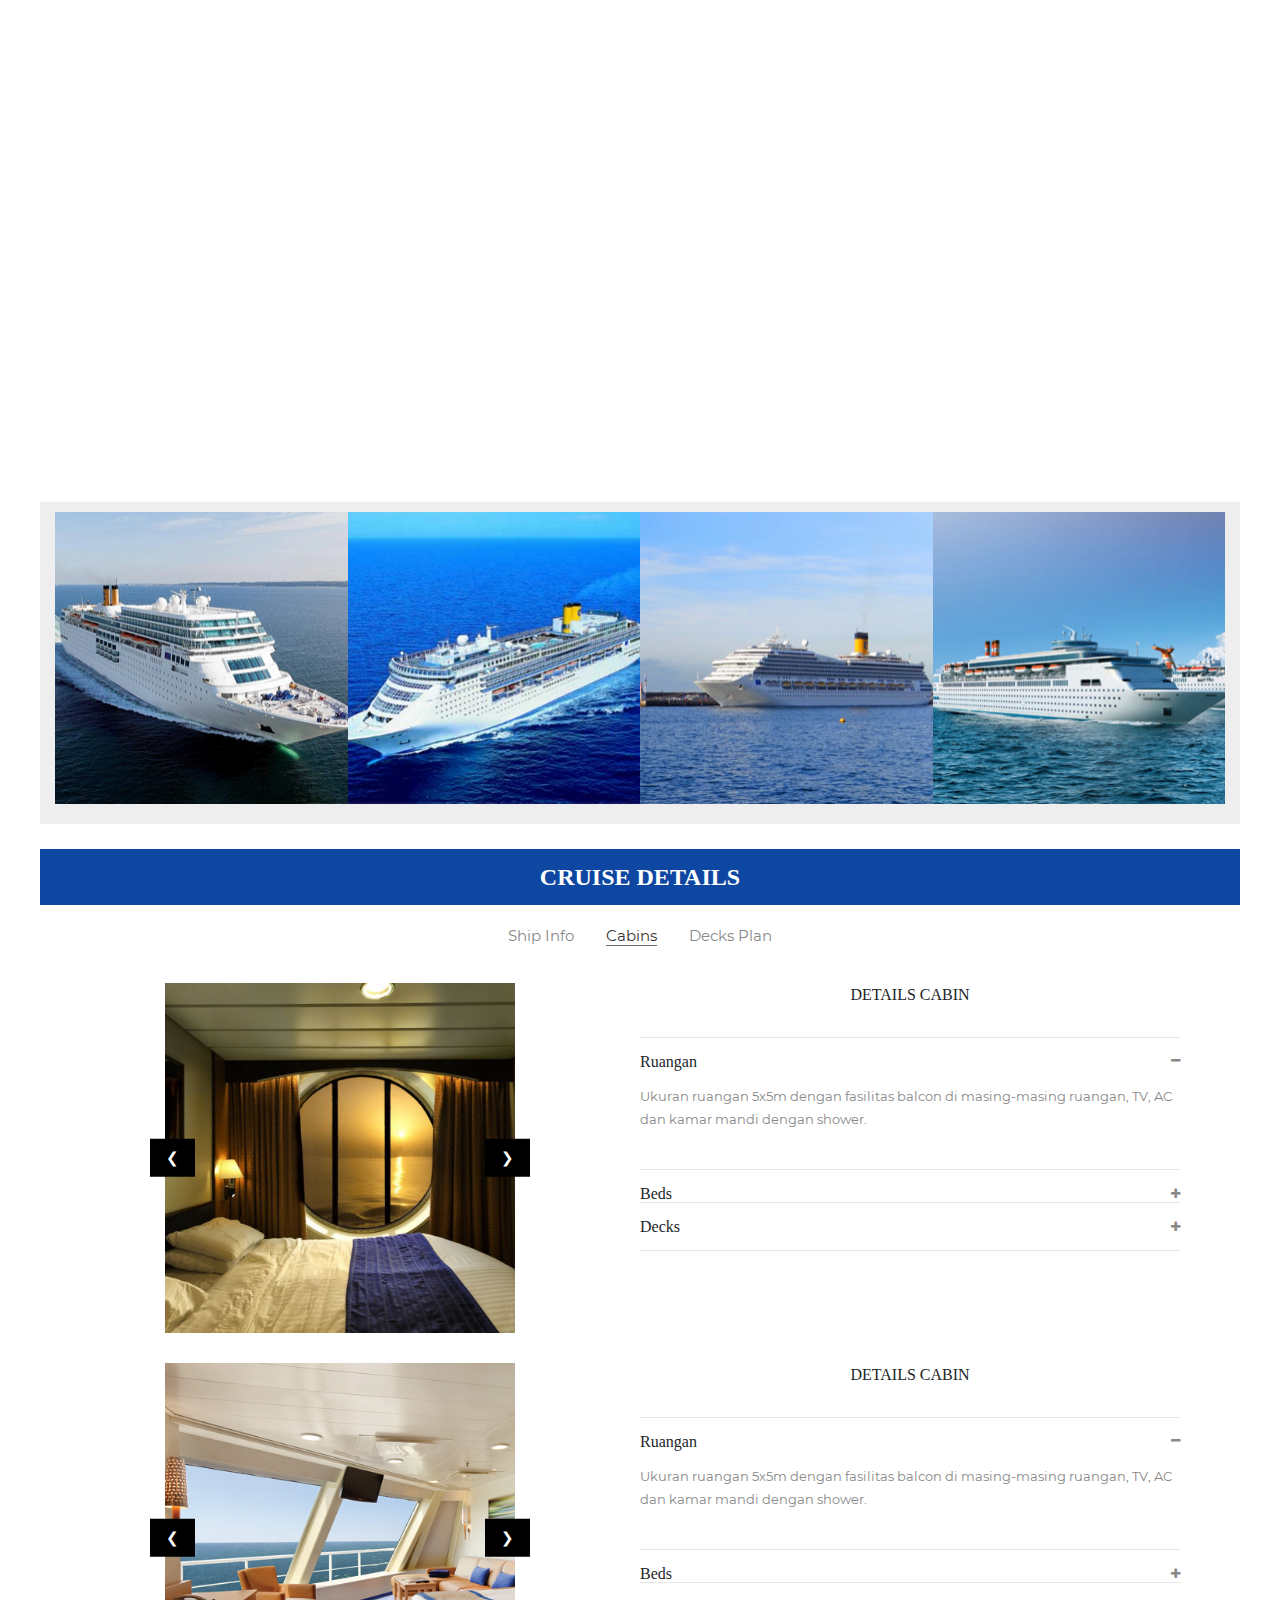
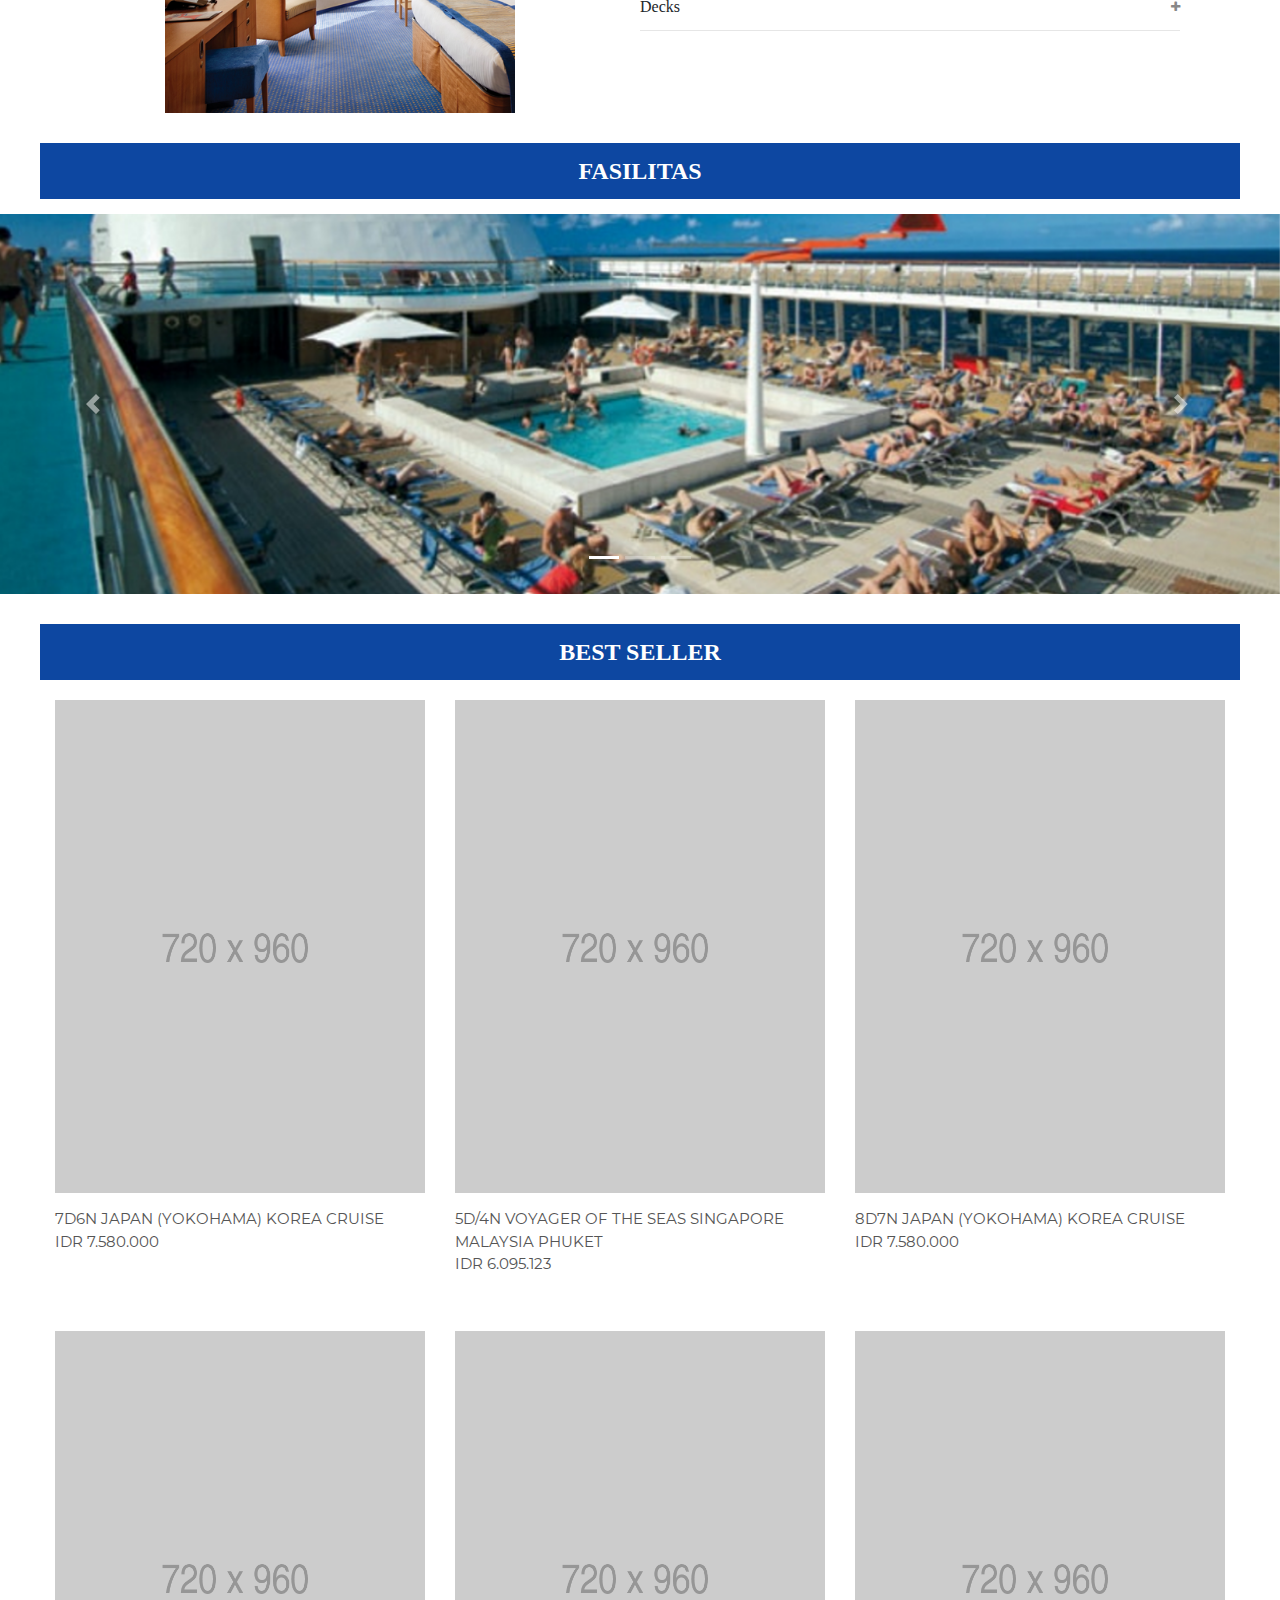
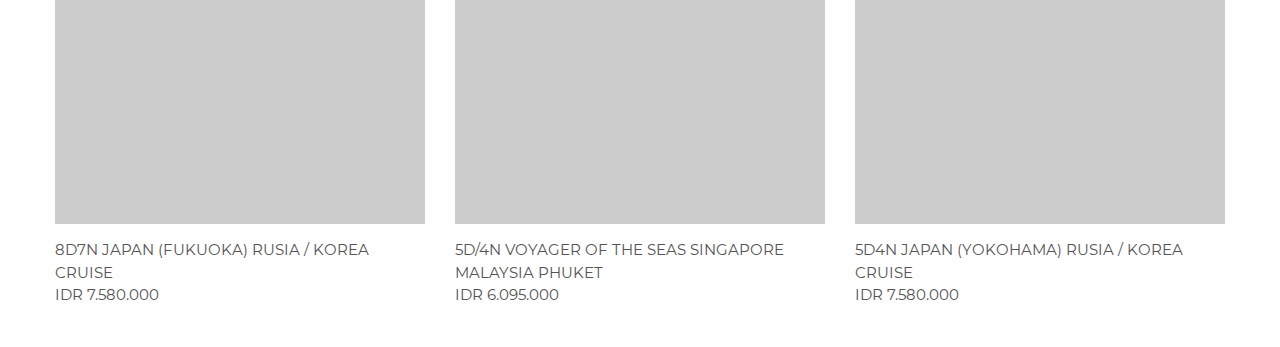
==== commit 1bda4ec8: "add icons and images" ====
--- a/cabins.html
+++ b/cabins.html
@@ -63,16 +63,16 @@
     <!-- End video -->
 
     <!-- Start jenis kapal -->
-    <div class="container flex-w p-t-10 text-center p-b-20">
+    <div class="container flex-w p-t-10 text-center p-b-20 m-t-15" style="background-color: #eee">
       <!-- Block4 -->
       <div class="block4 wrap-pic-w">
-        <img src="images/gallery-03.jpg" alt="IMG-INSTAGRAM">
-
-        <a href="index2.html" class="block4-overlay sizefull ab-t-l trans-0-4">
+        <img src="images/costa-neo-romantica_293x293.png" alt="IMG-INSTAGRAM">
+
+        <a href="#" class="block4-overlay sizefull ab-t-l trans-0-4">
 
           <div class="block4-overlay-txt trans-0-4 p-l-40 p-r-25 p-b-30">
             <p class="r-lato-14 m-b-15 h-size1 of-hidden deskripsi">
-              Costa Cruise is lorem ipsum lacus sed consequat laoreet, dui enim iaculis leo, eu viverra ex nulla in tellus. Nullam nec ornare tellus, ac fringilla lacus. Ut sit amet enim orci. Nam eget metus elit.
+              Costa Neo Romantica
             </p>
           </div>
         </a>
@@ -80,13 +80,13 @@
 
       <!-- Block4 -->
       <div class="block4 wrap-pic-w">
-        <img src="images/gallery-03.jpg" alt="IMG-INSTAGRAM">
+        <img src="images/costa-victoria_293x293.png" alt="IMG-INSTAGRAM">
 
         <a href="#" class="block4-overlay sizefull ab-t-l trans-0-4">
 
           <div class="block4-overlay-txt trans-0-4 p-l-40 p-r-25 p-b-30">
             <p class="r-lato-14 m-b-15 h-size1 of-hidden">
-              Nullam scelerisque, lacus sed consequat laoreet, dui enim iaculis leo, eu viverra ex nulla in tellus. Nullam nec ornare tellus, ac fringilla lacus. Ut sit amet enim orci. Nam eget metus elit.
+              Costa victoria.
             </p>
           </div>
         </a>
@@ -94,13 +94,13 @@
 
       <!-- Block4 -->
       <div class="block4 wrap-pic-w">
-        <img src="images/gallery-03.jpg" alt="IMG-INSTAGRAM">
+        <img src="images/costa-fortuna_293x293.png" alt="IMG-INSTAGRAM">
 
         <a href="#" class="block4-overlay sizefull ab-t-l trans-0-4">
 
           <div class="block4-overlay-txt trans-0-4 p-l-40 p-r-25 p-b-30">
             <p class="r-lato-14 m-b-15 h-size1 of-hidden deskripsi">
-              Nullam scelerisque, lacus sed consequat laoreet, dui enim iaculis leo, eu viverra ex nulla in tellus. Nullam nec ornare tellus, ac fringilla lacus. Ut sit amet enim orci. Nam eget metus elit.
+              Costa fortuna
             </p>
           </div>
         </a>
@@ -108,13 +108,13 @@
 
       <!-- Block4 -->
       <div class="block4 wrap-pic-w">
-        <img src="images/gallery-03.jpg" alt="IMG-INSTAGRAM">
+        <img src="images/costa-grand-classica_293x293.png" alt="IMG-INSTAGRAM">
 
         <a href="#" class="block4-overlay sizefull ab-t-l trans-0-4">
 
           <div class="block4-overlay-txt trans-0-4 p-l-40 p-r-25 p-b-30">
             <p class="r-lato-14 m-b-15 h-size1 of-hidden deskripsi">
-              Nullam scelerisque, lacus sed consequat laoreet, dui enim iaculis leo, eu viverra ex nulla in tellus. Nullam nec ornare tellus, ac fringilla lacus. Ut sit amet enim orci. Nam eget metus elit.
+              Costa Grand Classica
             </p>
           </div>
         </a>
@@ -293,10 +293,10 @@
       </ol>
       <div class="carousel-inner">
         <div class="carousel-item active">
-          <img class="d-block w-100" src="images/master-slide-01.jpg" alt="First slide">
+          <img class="d-block w-100" src="images/costa-neo-romantica_1298x386.png" alt="First slide">
         </div>
         <div class="carousel-item">
-          <img class="d-block w-100" src="images/master-slide-02.jpg" alt="Second slide">
+          <img class="d-block w-100" src="images/costa-neo-romantica-casino_1298x386.png" alt="Second slide">
         </div>
         <div class="carousel-item">
           <img class="d-block w-100" src="images/master-slide-03.jpg" alt="Third slide">
--- a/css/style.css
+++ b/css/style.css
@@ -246,6 +246,13 @@
 	font-size: 18px;
 }
 
+.icon-ship-info{
+	width: 24px;
+	height: 24px;
+	max-width: 24px;
+	max-height: 24px;
+}
+
 
 /*==============================================================================================================*/
 
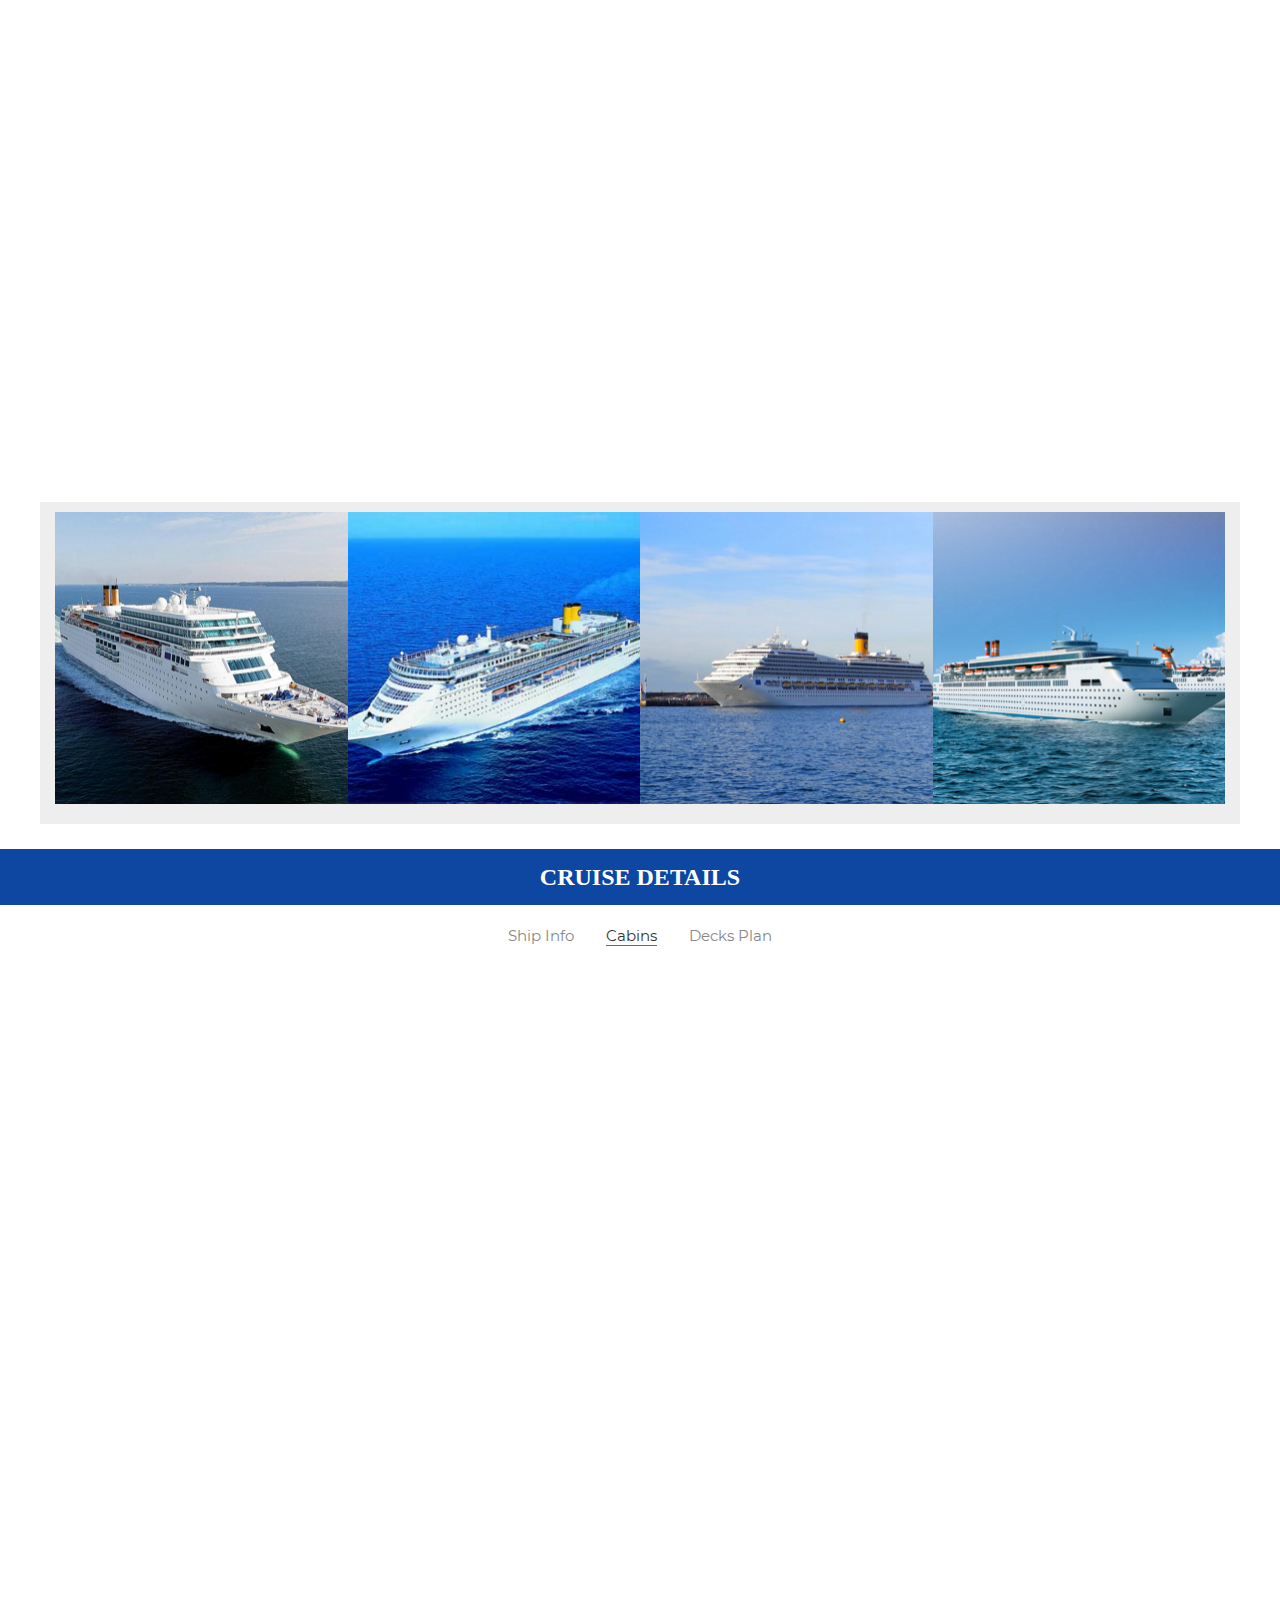
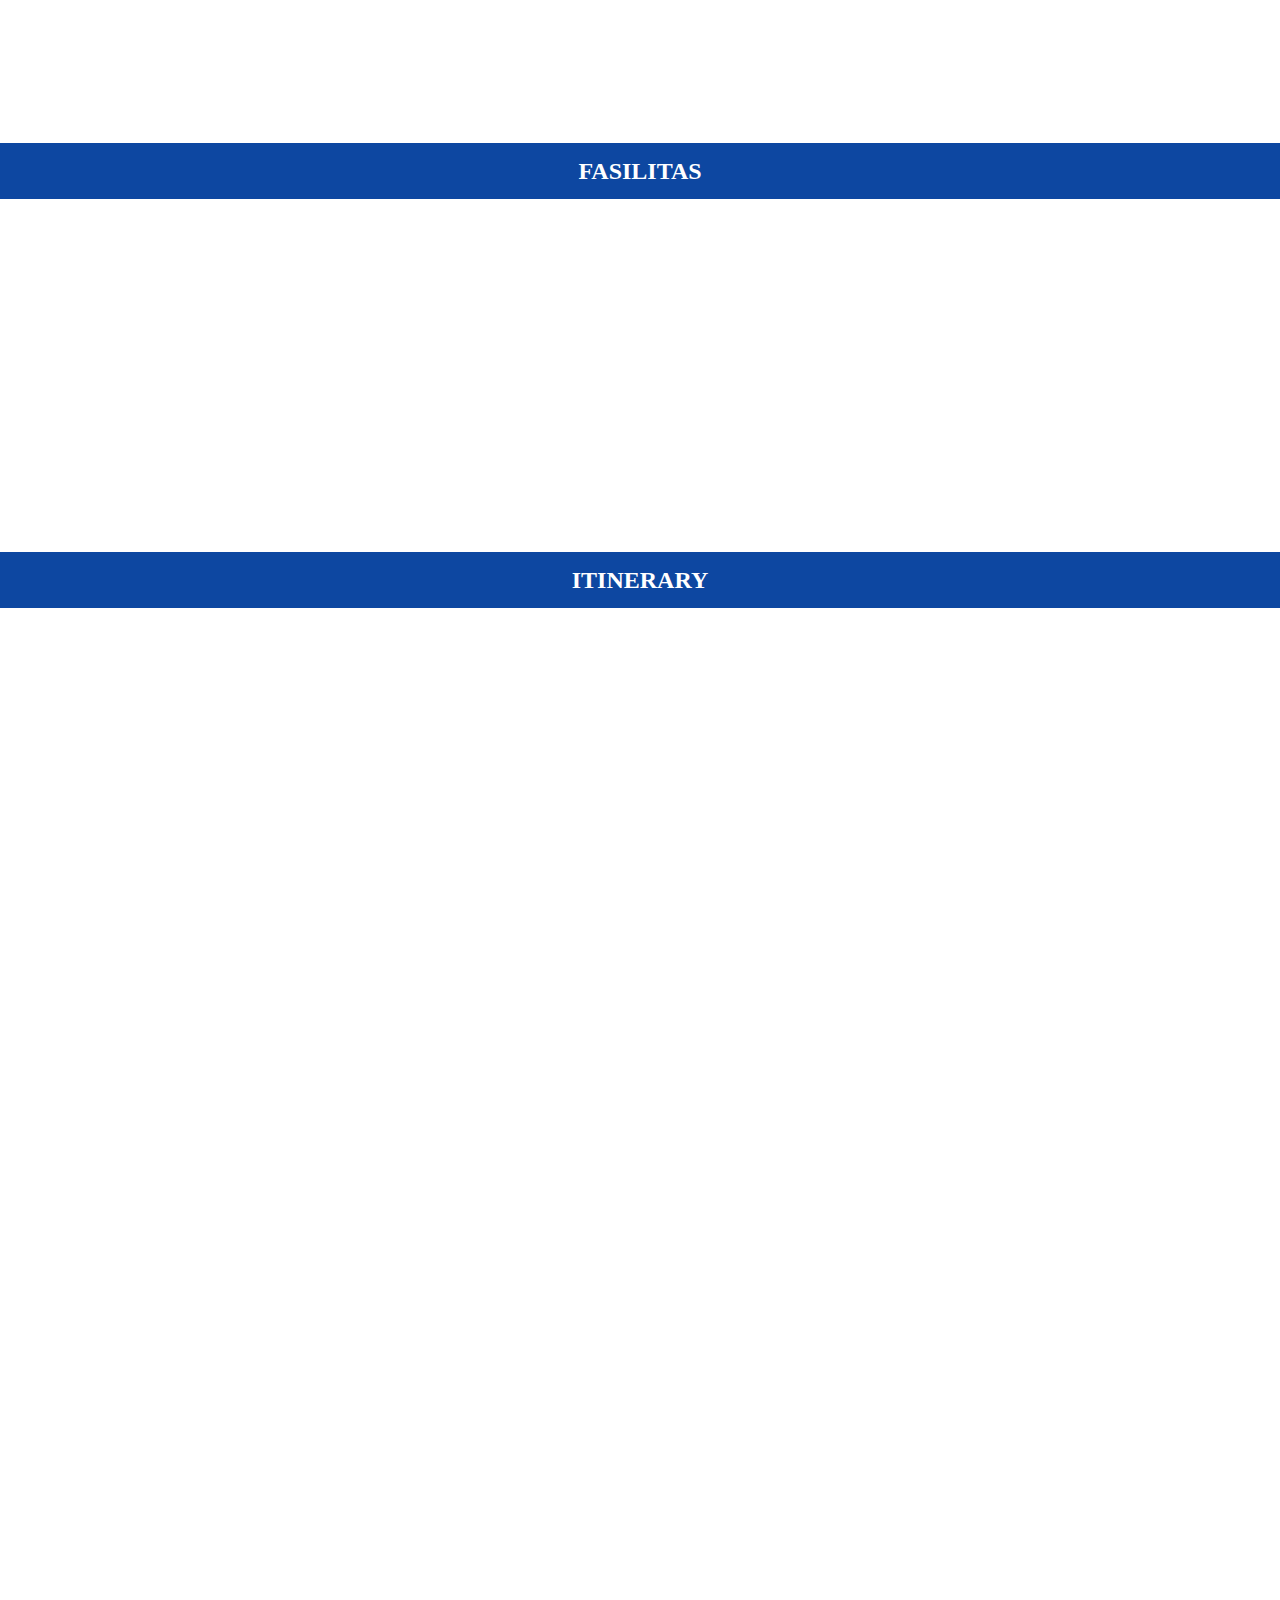
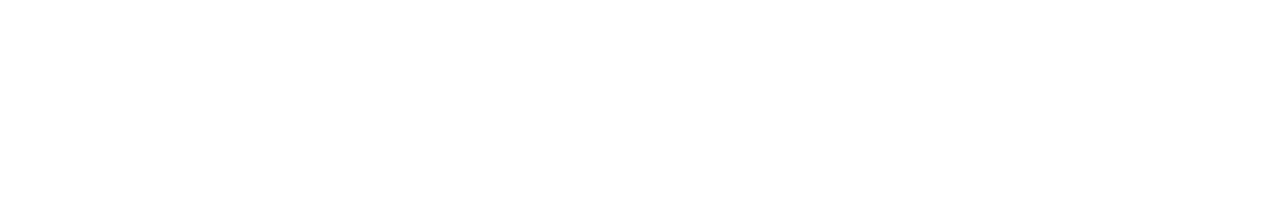
==== commit b8bf40dd: "add the Animate On Scroll" ====
--- a/cabins.html
+++ b/cabins.html
@@ -52,6 +52,10 @@
   <!-- Jquery - Ajax -->
     <script type="text/javascript" src="jquery.js"></script>
     <script src="js/ninja-slider.js" type="text/javascript"></script>
+
+        <!-- css aos -->
+    <link rel="stylesheet" href="https://unpkg.com/aos@next/dist/aos.css" />
+
   </head>
   <body>
     <!-- Start Video -->
@@ -123,7 +127,7 @@
     <!-- End jenis kapal -->
 
     <!-- start title our services -->
-    <div class="container b-lora-24 col-md-12 font-weight-bold text-white m-t-25 title">
+    <div class=" b-lora-24 col-md-12 font-weight-bold text-white m-t-25 title">
         <span>CRUISE DETAILS</span>
     </div>
     <!-- End title our services -->
@@ -151,7 +155,7 @@
       <div class="col-md-12 row">
         <!-- one -->
           <!--start-->
-          <div class="w3-content w3-display-container col-md-4">
+          <div class="w3-content w3-display-container col-md-4" data-aos="fade-down-right">
             <!-- Ukuran gambar 450px x 450px -->
             <img class="mySlides" src="images/cabin2_450x450.png" style="width:100%">
             <img class="mySlides" src="images/cabin1_450x450.png" style="width:100%">
@@ -163,7 +167,7 @@
           </div>
           <!--end-->
 
-        <div class="col-md-6">
+        <div class="col-md-6" data-aos="fade-down-left">
           <div class="text-center p-b-30 b-lora-16">DETAILS CABIN</div>
           <!--  -->
           <div class="wrap-dropdown-content bo6 p-t-15 p-b-14 active-dropdown-content">
@@ -214,7 +218,7 @@
       <div class="col-md-12 row m-t-30">
         <!-- two -->
           <!--start-->
-          <div class="w3-content w3-display-container col-md-4">
+          <div class="w3-content w3-display-container col-md-4" data-aos="fade-down-right">
             <!-- Ukuran gambar 450px x 450px -->
             <img class="mySlides2" src="images/cabin1_450x450.png" style="width:100%">
             <img class="mySlides2" src="images/cabin2_450x450.png" style="width:100%">
@@ -226,7 +230,7 @@
           </div>
           <!--end-->
 
-        <div class="col-md-6">
+        <div class="col-md-6" data-aos="fade-down-left">
           <div class="text-center p-b-30 b-lora-16">DETAILS CABIN</div>
           <!--  -->
           <div class="wrap-dropdown-content bo6 p-t-15 p-b-14 active-dropdown-content">
@@ -279,13 +283,13 @@
 
 
     <!-- start title Fasilitas -->
-    <div class="container col-md-12 font-weight-bold text-white m-t-30 title">
+    <div class=" col-md-12 font-weight-bold text-white m-t-30 title">
         <span>FASILITAS</span>
     </div>
     <!-- End title fasilitas -->
 
     <!-- Start slider fasilitas -->
-    <div id="carouselExampleIndicators" class="carousel slide m-t-15" data-ride="carousel">
+    <div id="carouselExampleIndicators" class="carousel slide m-t-15 col-md-10 offset-md-1" data-ride="carousel" data-aos="fade-left">
       <ol class="carousel-indicators">
         <li data-target="#carouselExampleIndicators" data-slide-to="0" class="active"></li>
         <li data-target="#carouselExampleIndicators" data-slide-to="1"></li>
@@ -314,8 +318,8 @@
     <!-- End slider fasilitas -->
 
     <!-- start title Best Seller -->
-    <div class="container col-md-12 font-weight-bold text-white m-t-30 title">
-        <span>BEST SELLER</span>
+    <div class=" col-md-12 font-weight-bold text-white m-t-30 title">
+        <span>ITINERARY</span>
     </div>
     <!-- End title Best Seller -->
 
@@ -331,11 +335,11 @@
               <div class="tab-pane fade show active" id="best-seller" role="tabpanel">
                 <div class="row">
 
-                  <div class="col-sm-6 col-md-4 col-lg-4 p-b-50">
+                  <div class="col-sm-6 col-md-4 col-lg-4 p-b-50" data-aos="fade-right">
                     <!-- Block2 -->
                     <div class="block2">
                       <div class="block2-img wrap-pic-w of-hidden pos-relative">
-                        <img src="images/item-02.jpg" alt="IMG-PRODUCT">
+                        <img src="images/logo-his_370x465.png" alt="IMG-PRODUCT">
 
                         <!-- isi dari hover -->
                         <div class="block2-overlay trans-0-4">
@@ -360,11 +364,11 @@
                     </div>
                   </div>
 
-                  <div class="col-sm-6 col-md-4 col-lg-4 p-b-50">
+                  <div class="col-sm-6 col-md-4 col-lg-4 p-b-50" data-aos="zoom-in-up">
                     <!-- Block2 -->
                     <div class="block2">
                       <div class="block2-img wrap-pic-w of-hidden pos-relative">
-                        <img src="images/item-02.jpg" alt="IMG-PRODUCT">
+                        <img src="images/logo-his_370x465.png" alt="IMG-PRODUCT">
 
                         <!-- isi dari hover -->
                         <div class="block2-overlay trans-0-4">
@@ -389,11 +393,11 @@
                     </div>
                   </div>
 
-                  <div class="col-sm-6 col-md-4 col-lg-4 p-b-50">
+                  <div class="col-sm-6 col-md-4 col-lg-4 p-b-50" data-aos="fade-left">
                     <!-- Block2 -->
                     <div class="block2">
                       <div class="block2-img wrap-pic-w of-hidden pos-relative">
-                        <img src="images/item-02.jpg" alt="IMG-PRODUCT">
+                        <img src="images/logo-his_370x465.png" alt="IMG-PRODUCT">
 
                         <!-- isi dari hover -->
                         <div class="block2-overlay trans-0-4">
@@ -418,11 +422,11 @@
                     </div>
                   </div>
 
-                  <div class="col-sm-6 col-md-4 col-lg-4 p-b-10">
+                  <div class="col-sm-6 col-md-4 col-lg-4 p-b-10" data-aos="fade-right">
                     <!-- Block2 -->
                     <div class="block2">
                       <div class="block2-img wrap-pic-w of-hidden pos-relative">
-                        <img src="images/item-02.jpg" alt="IMG-PRODUCT">
+                        <img src="images/logo-his_370x465.png" alt="IMG-PRODUCT">
 
                         <!-- isi dari hover -->
                         <div class="block2-overlay trans-0-4">
@@ -447,11 +451,11 @@
                     </div>
                   </div>
 
-                  <div class="col-sm-6 col-md-4 col-lg-4 p-b-10">
+                  <div class="col-sm-6 col-md-4 col-lg-4 p-b-10" data-aos="zoom-in-up">
                     <!-- Block2 -->
                     <div class="block2">
                       <div class="block2-img wrap-pic-w of-hidden pos-relative">
-                        <img src="images/item-02.jpg" alt="IMG-PRODUCT">
+                        <img src="images/logo-his_370x465.png" alt="IMG-PRODUCT">
 
                         <!-- isi dari hover -->
                         <div class="block2-overlay trans-0-4">
@@ -476,11 +480,11 @@
                     </div>
                   </div>
 
-                  <div class="col-sm-6 col-md-4 col-lg-4 p-b-10">
+                  <div class="col-sm-6 col-md-4 col-lg-4 p-b-10" data-aos="fade-left">
                     <!-- Block2 -->
                     <div class="block2">
                       <div class="block2-img wrap-pic-w of-hidden pos-relative">
-                        <img src="images/item-02.jpg" alt="IMG-PRODUCT">
+                        <img src="images/logo-his_370x465.png" alt="IMG-PRODUCT">
 
                         <!-- isi dari hover -->
                         <div class="block2-overlay trans-0-4">
@@ -609,5 +613,11 @@
 <!--===============================================================================================-->
   <script src="js/main.js"></script>
     <!-- End additional javascript -->
+
+  <!-- js for aos -->
+  <script src="https://unpkg.com/aos@next/dist/aos.js"></script>
+  <script>
+    AOS.init();
+  </script>
   </body>
 </html>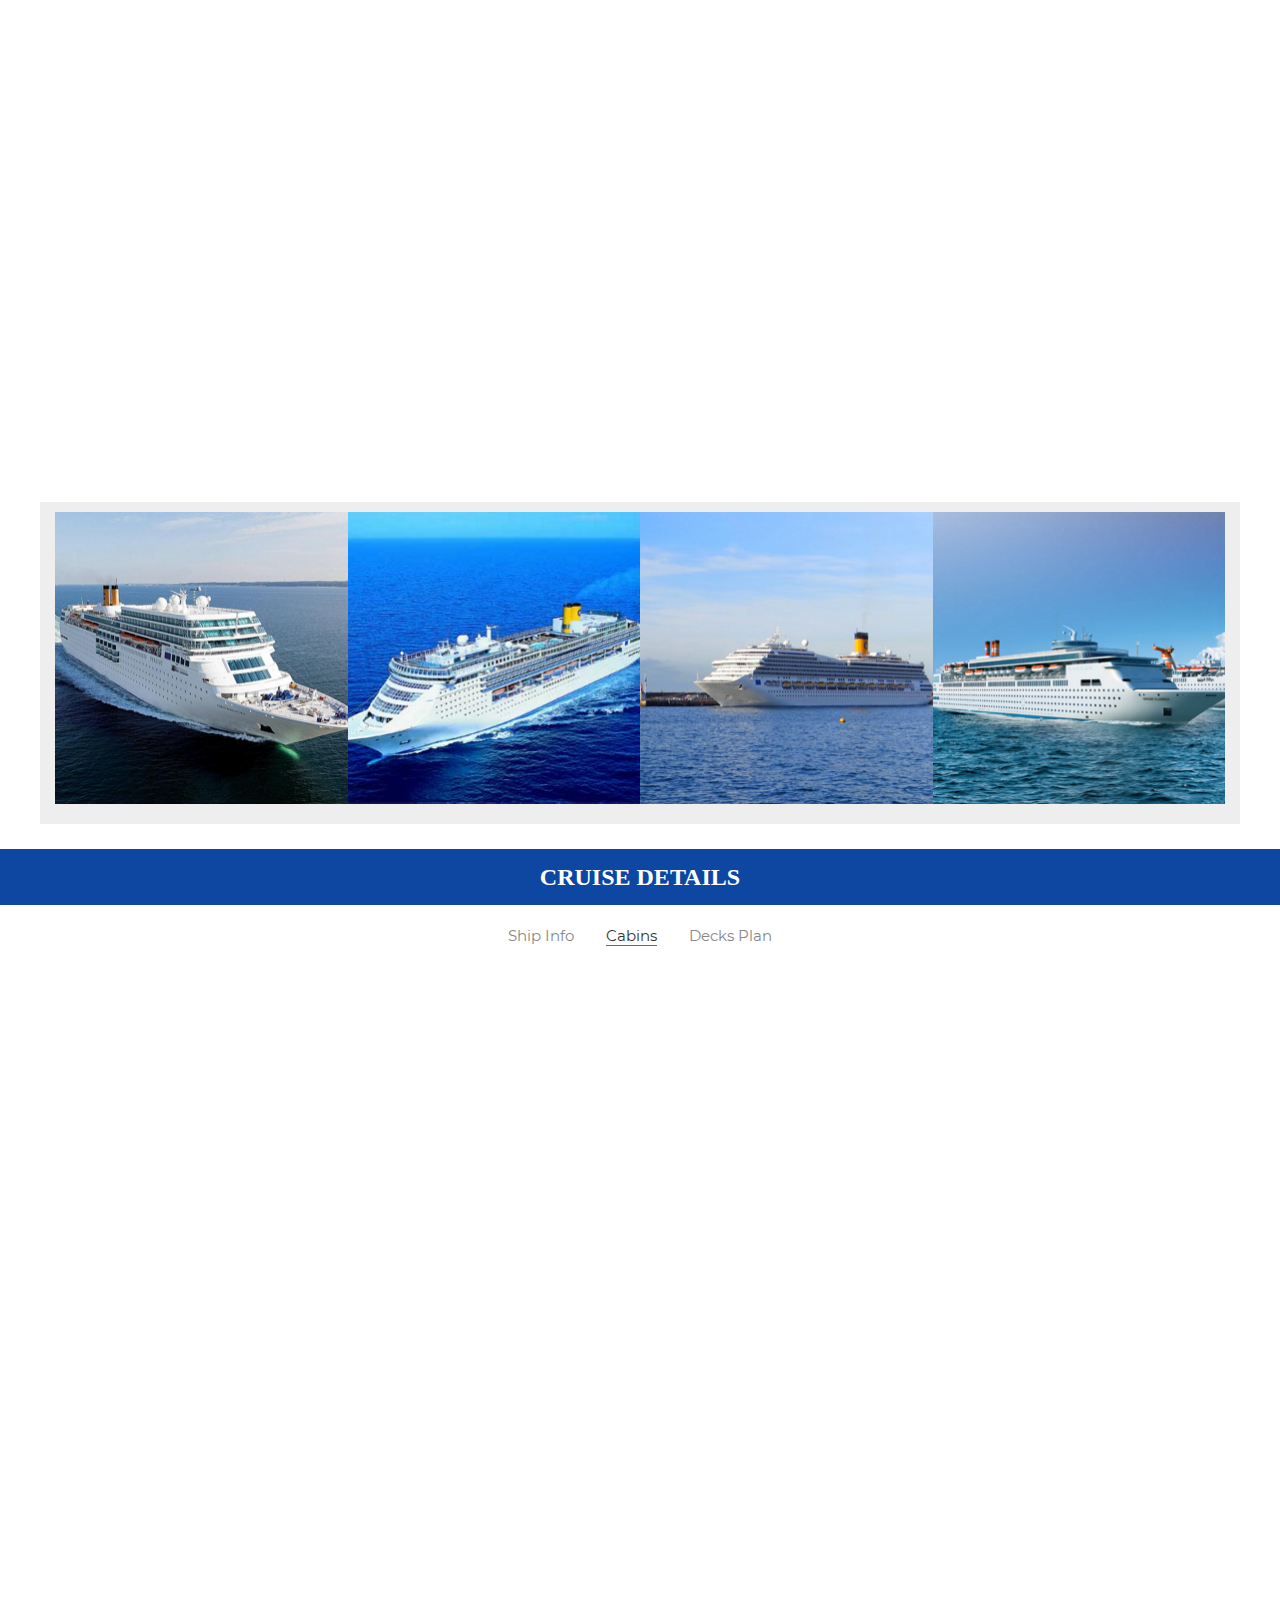
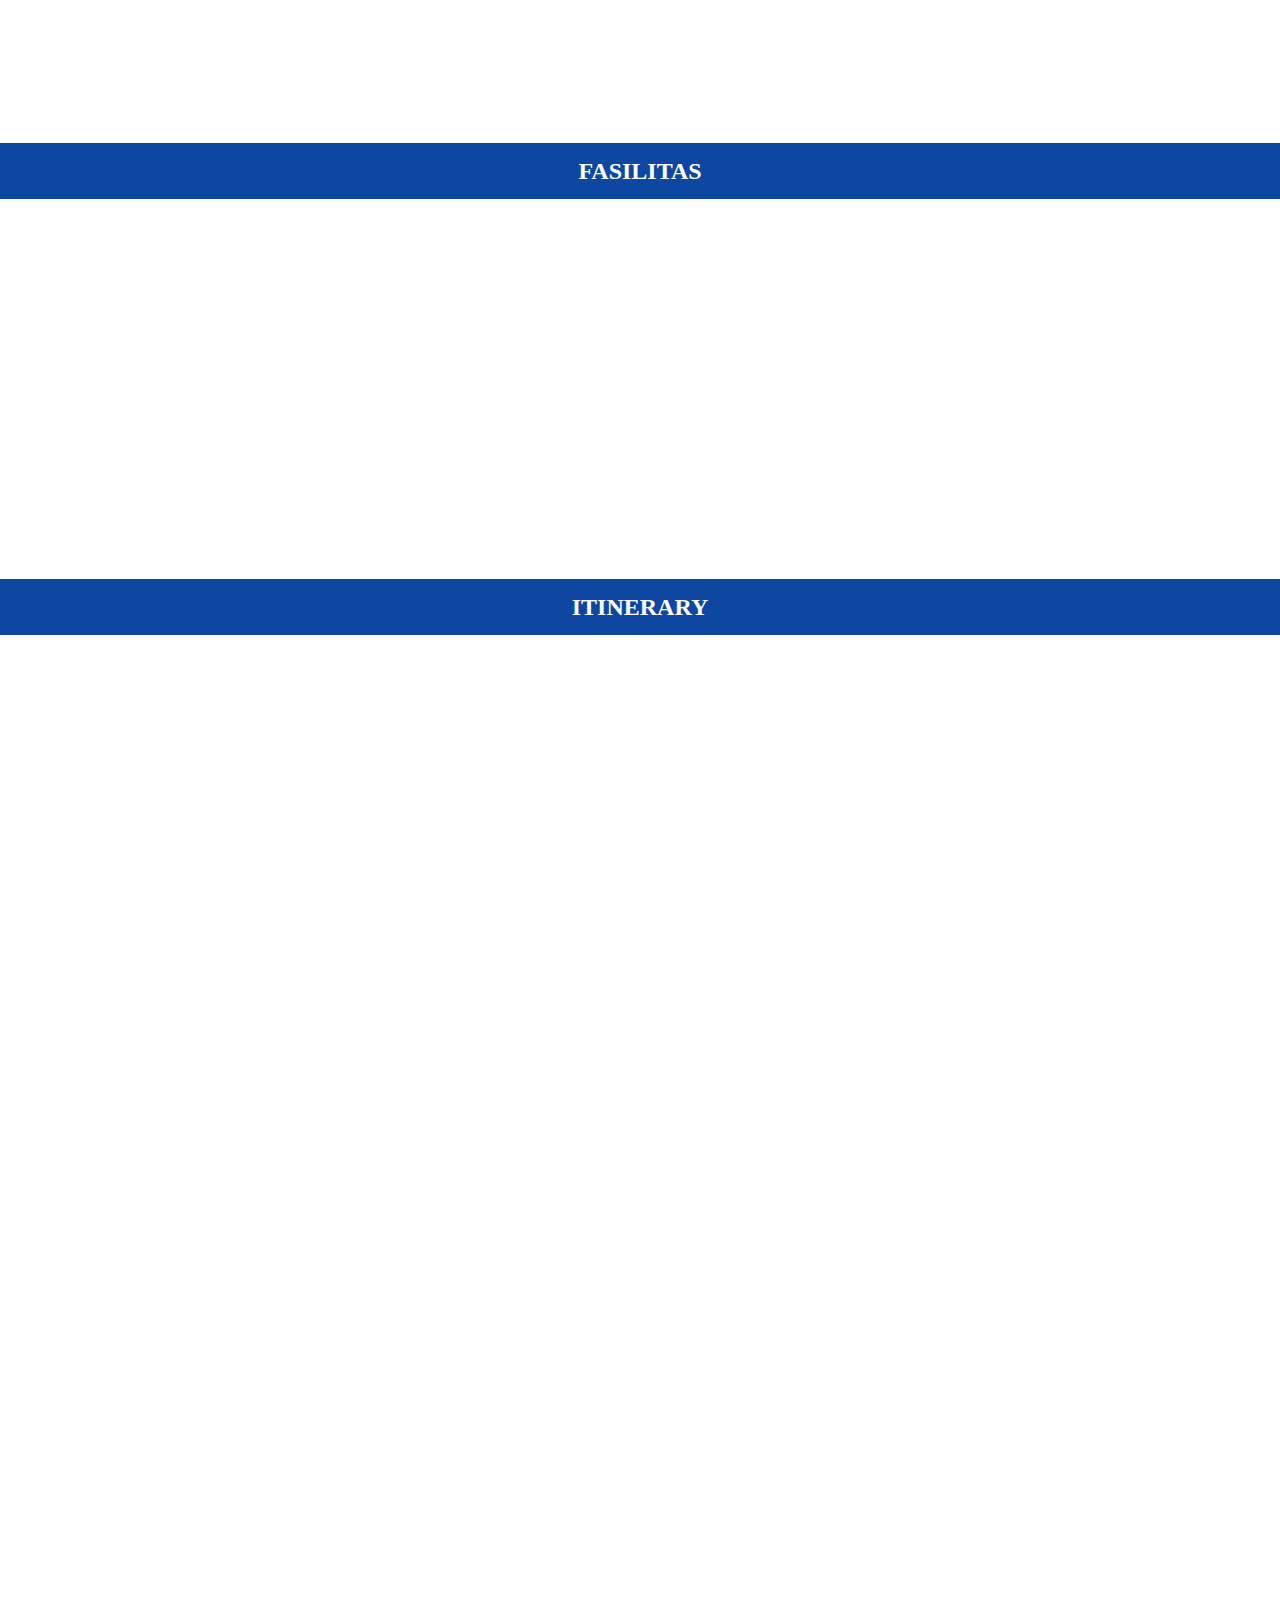
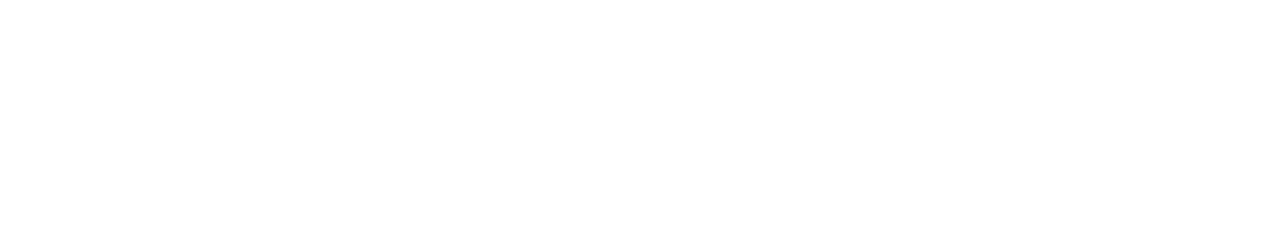
==== commit d24833d3: "resize fasilitas slider image" ====
--- a/cabins.html
+++ b/cabins.html
@@ -297,13 +297,13 @@
       </ol>
       <div class="carousel-inner">
         <div class="carousel-item active">
-          <img class="d-block w-100" src="images/costa-neo-romantica_1298x386.png" alt="First slide">
+          <img class="d-block w-100" src="images/costa-swimming-pool_1298x420.png" alt="First slide">
         </div>
         <div class="carousel-item">
-          <img class="d-block w-100" src="images/costa-neo-romantica-casino_1298x386.png" alt="Second slide">
+          <img class="d-block w-100" src="images/costa-swimming_1298x420.png" alt="Second slide">
         </div>
         <div class="carousel-item">
-          <img class="d-block w-100" src="images/master-slide-03.jpg" alt="Third slide">
+          <img class="d-block w-100" src="images/costa-casino_1298x420.png" alt="Third slide">
         </div>
       </div>
         <a class="carousel-control-prev" href="#carouselExampleIndicators" role="button" data-slide="prev">
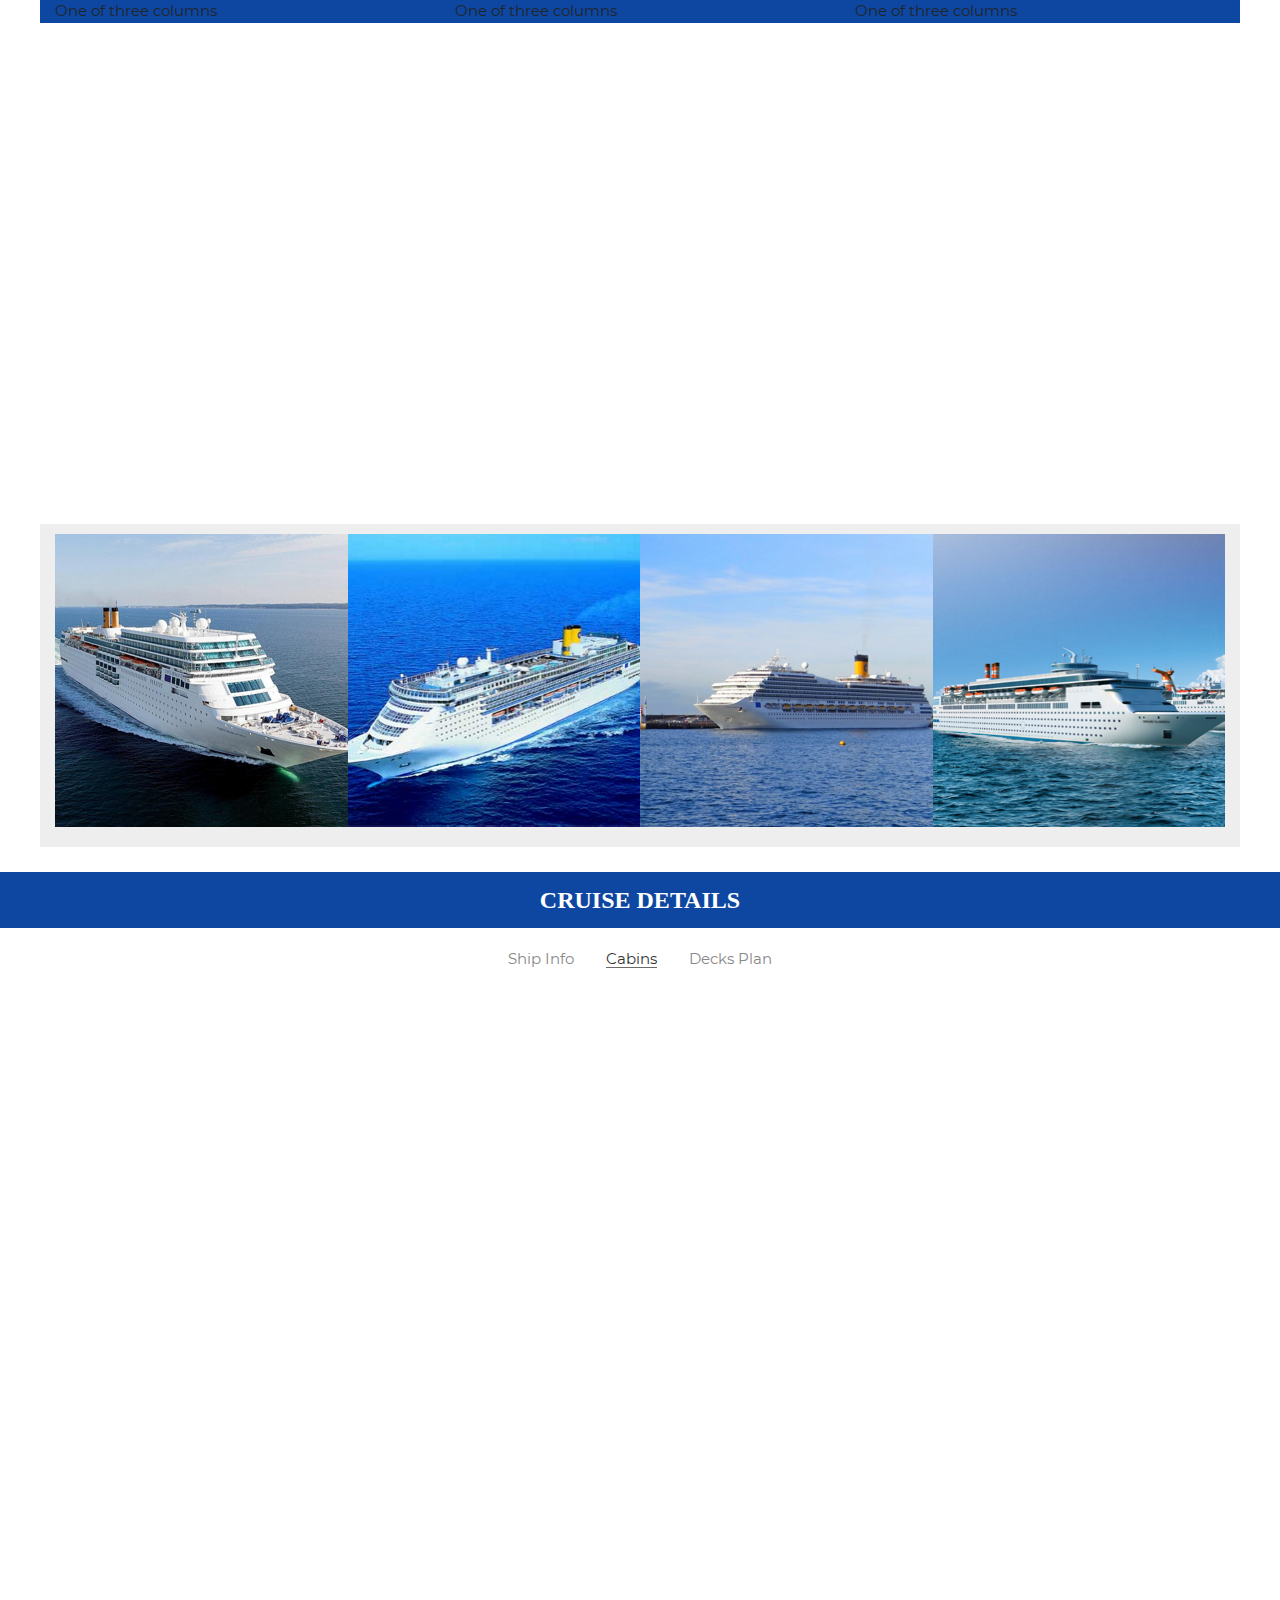
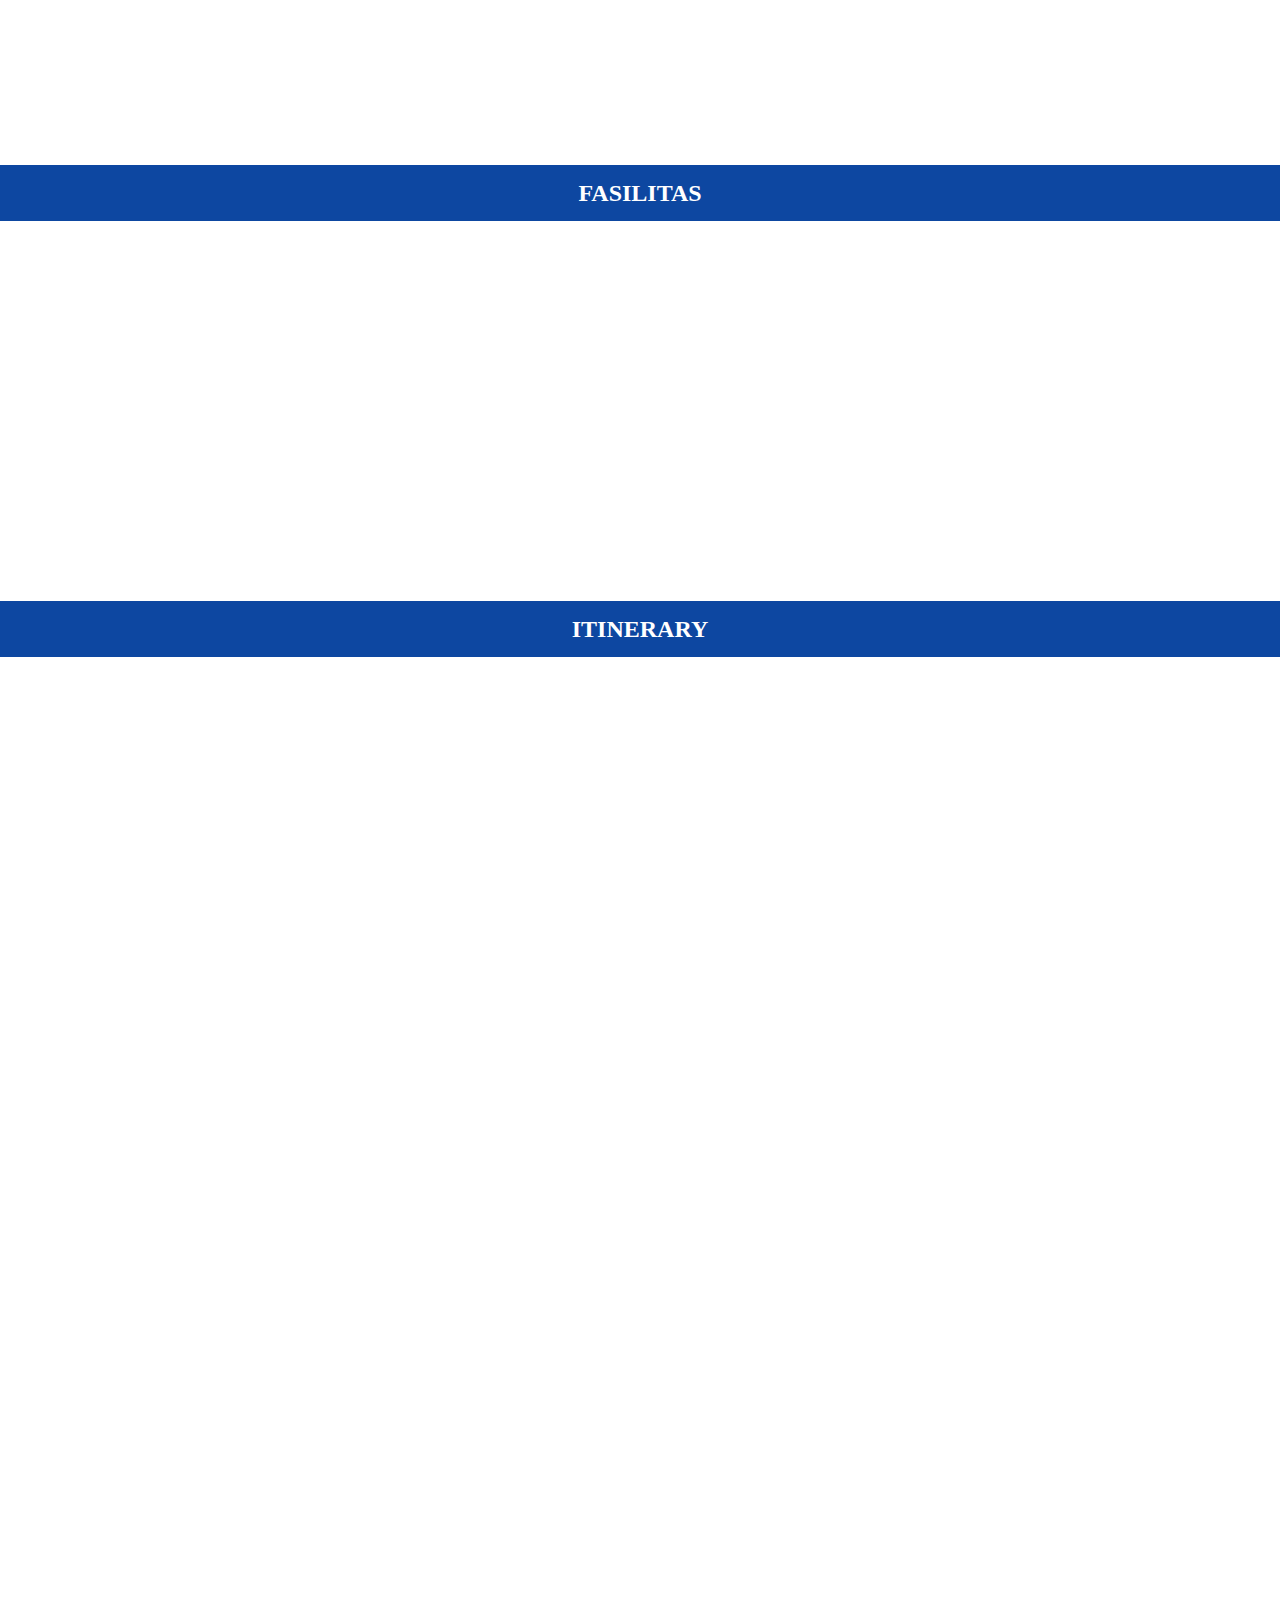
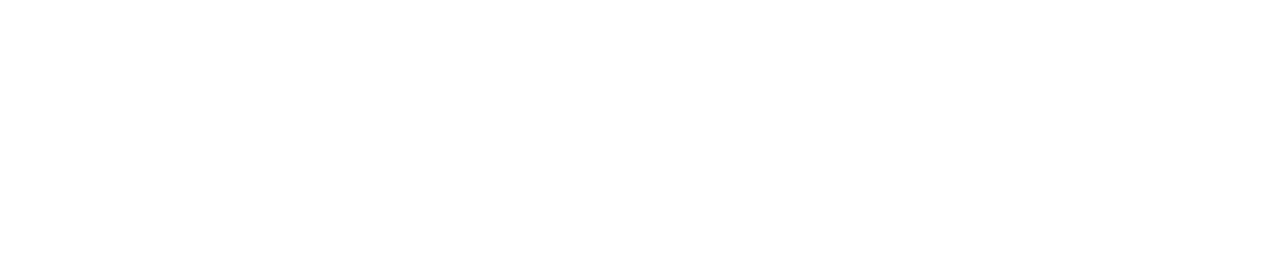
==== commit f738b44e: "updating cabins and some css" ====
--- a/cabins.html
+++ b/cabins.html
@@ -58,6 +58,19 @@
 
   </head>
   <body>
+    <div class="container bg4">
+      <div class="row">
+        <div class="col-sm">
+          One of three columns
+        </div>
+        <div class="col-sm">
+          One of three columns
+        </div>
+        <div class="col-sm">
+          One of three columns
+        </div>
+      </div>
+    </div>
     <!-- Start Video -->
 
     <div>
--- a/css/style.css
+++ b/css/style.css
@@ -253,6 +253,4 @@
 	max-height: 24px;
 }
 
-
 /*==============================================================================================================*/
-
--- a/css/main.css
+++ b/css/main.css
@@ -2267,7 +2267,6 @@
 /*[ Modal video 01 ]
 ///////////////////////////////////////////////////////////
 */
-body {padding-right: 0px !important;}
 
 .modal {
   padding: 0px !important;
